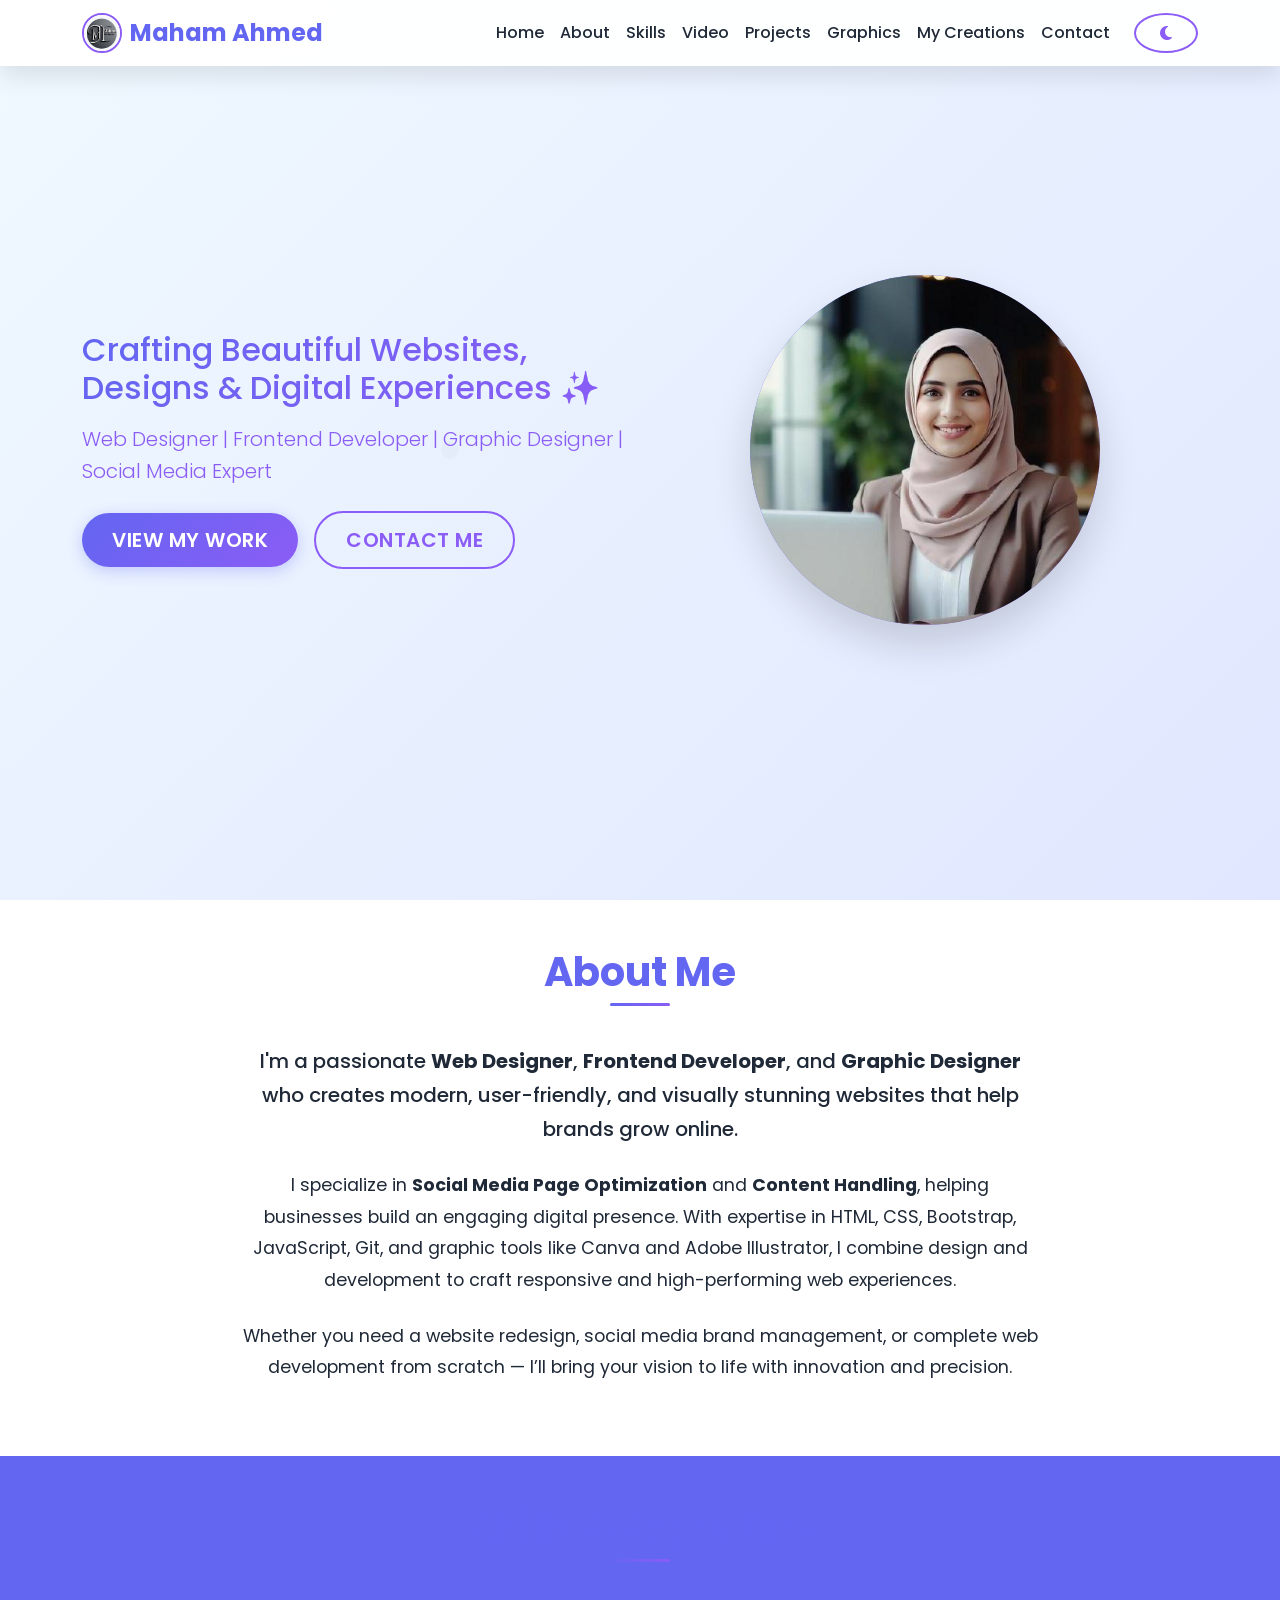
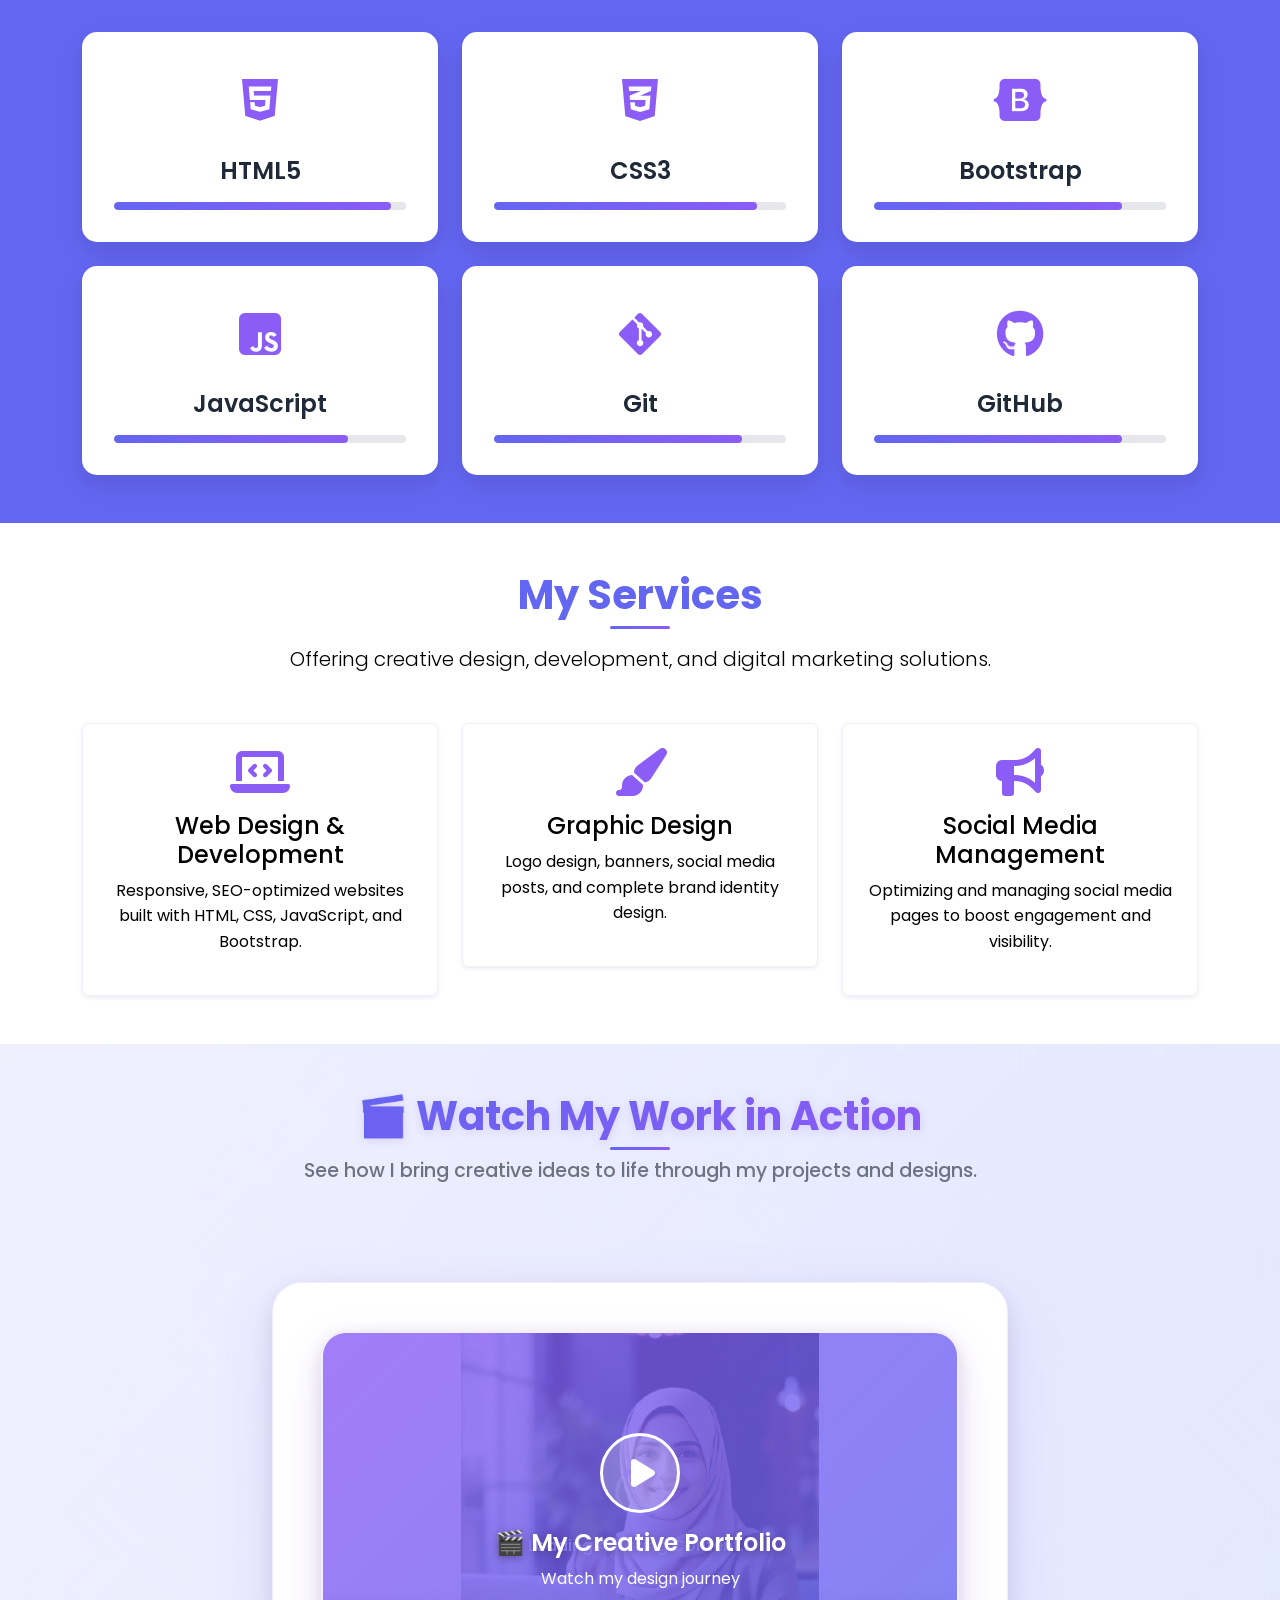
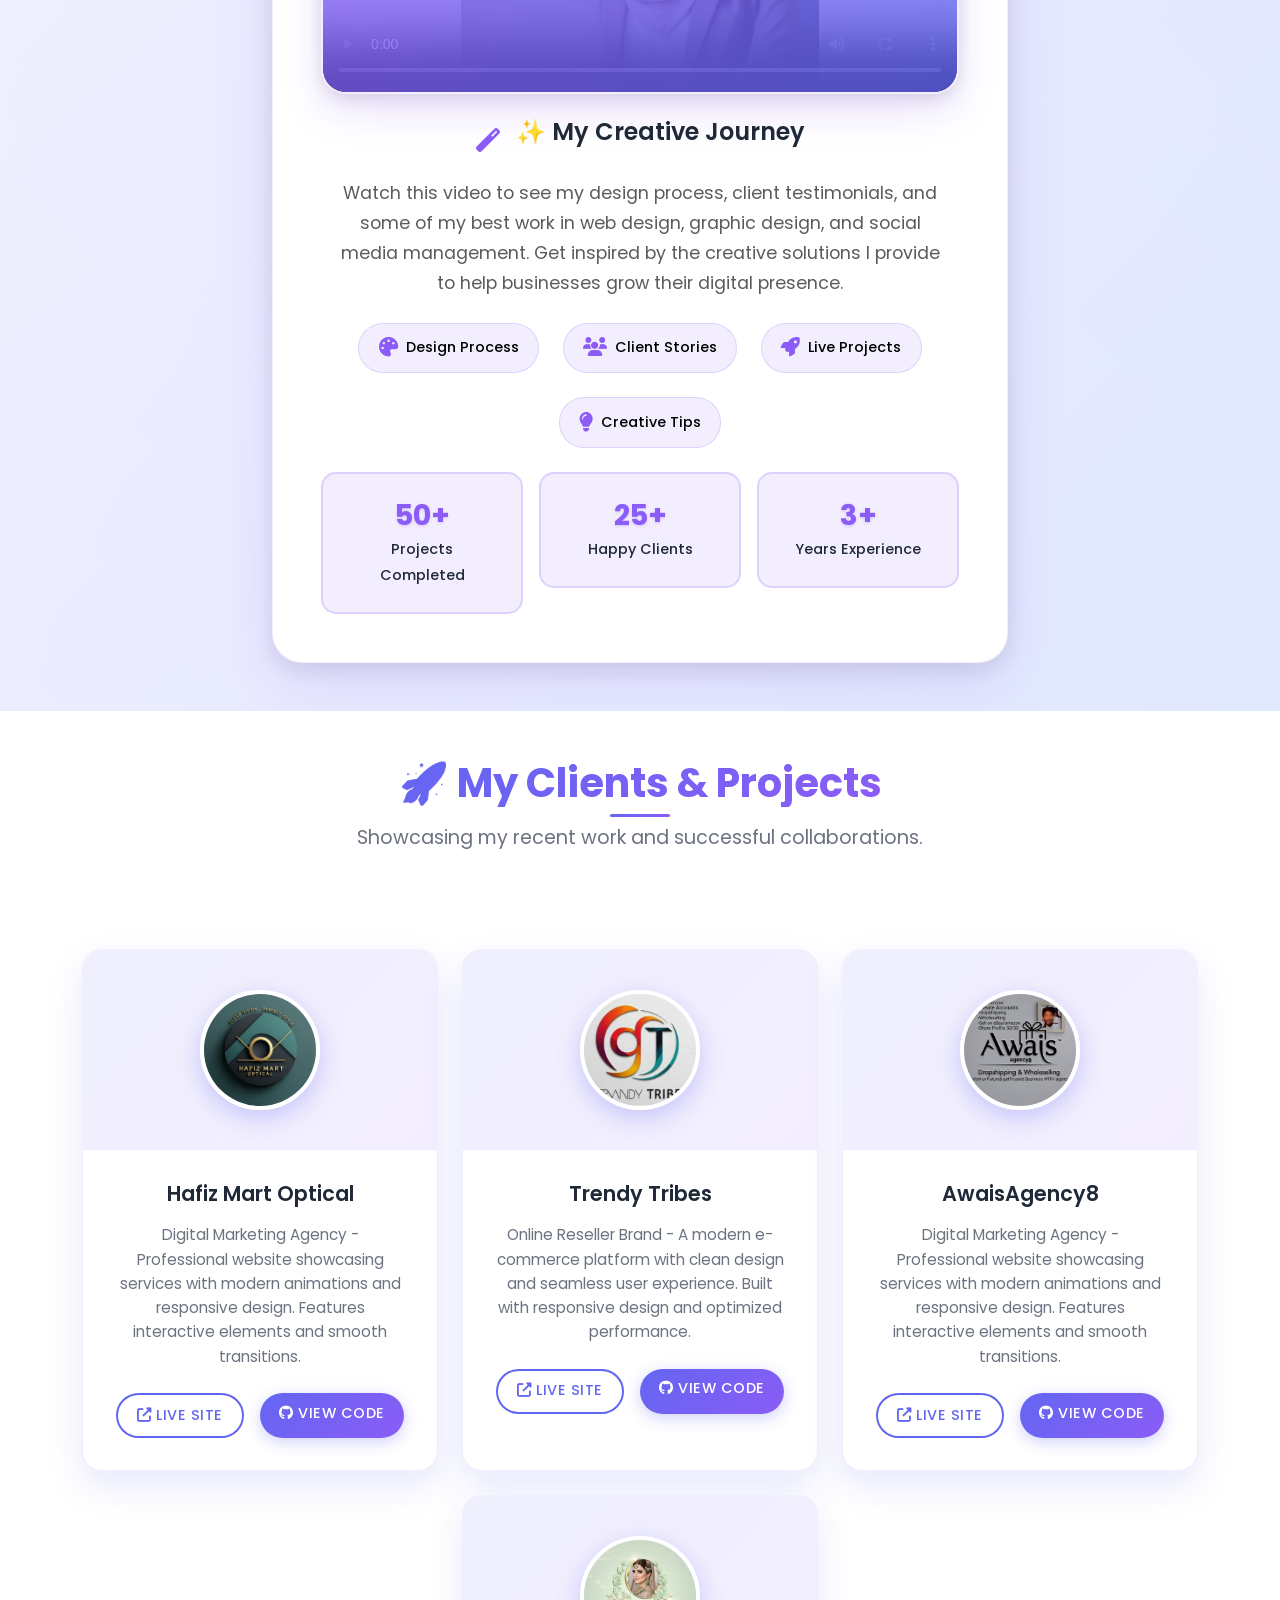
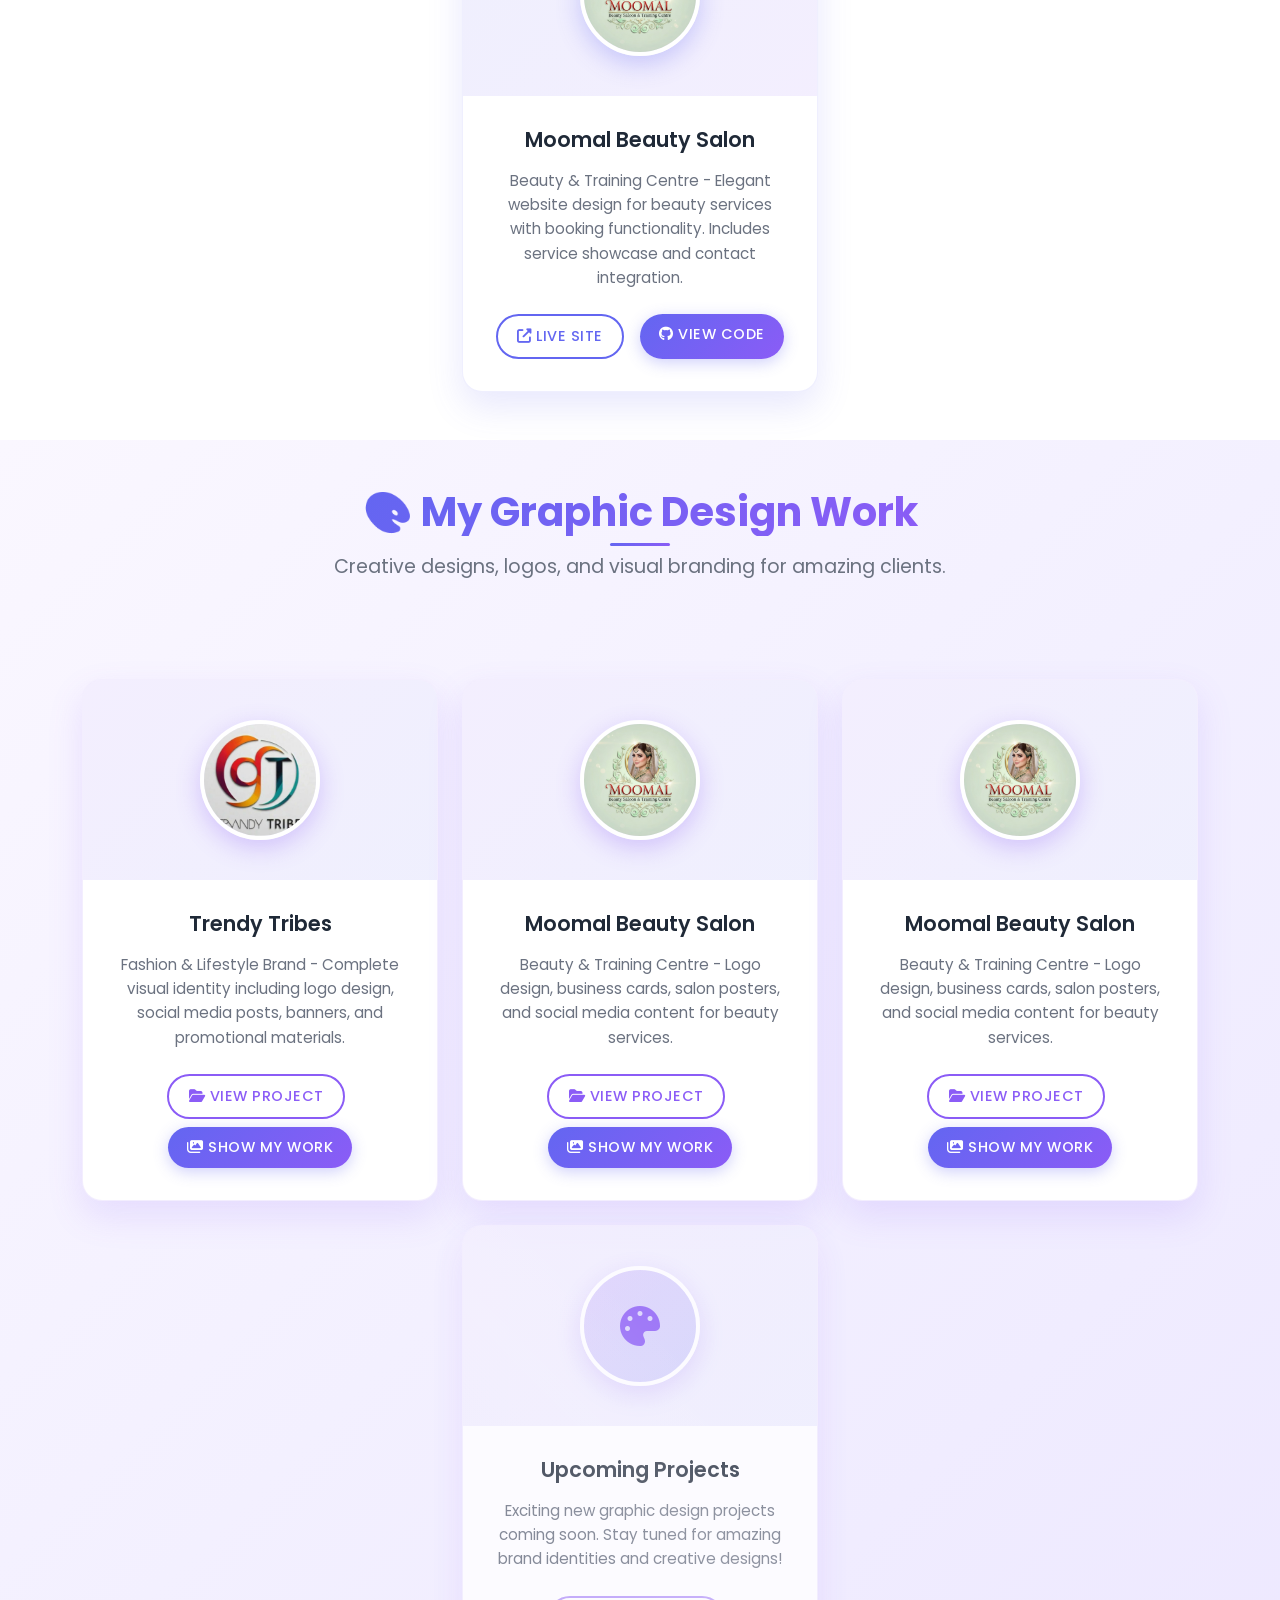
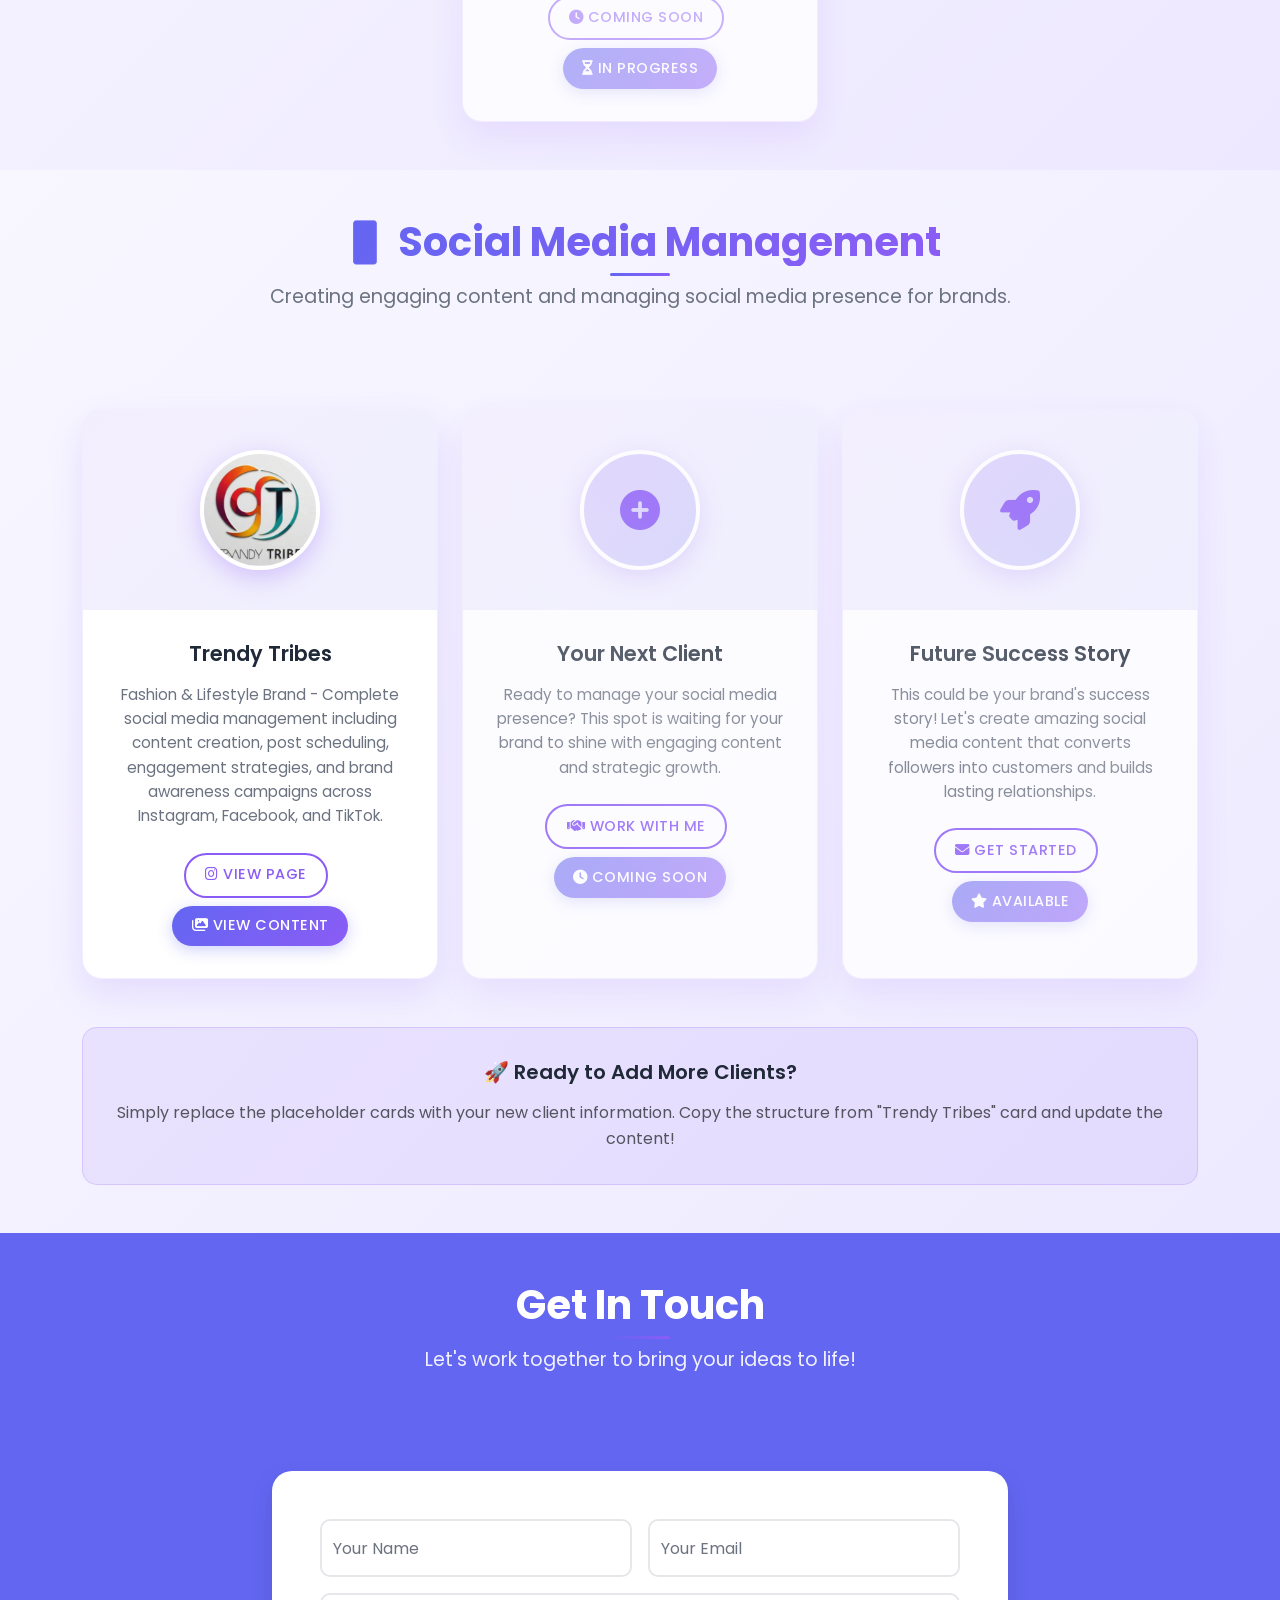
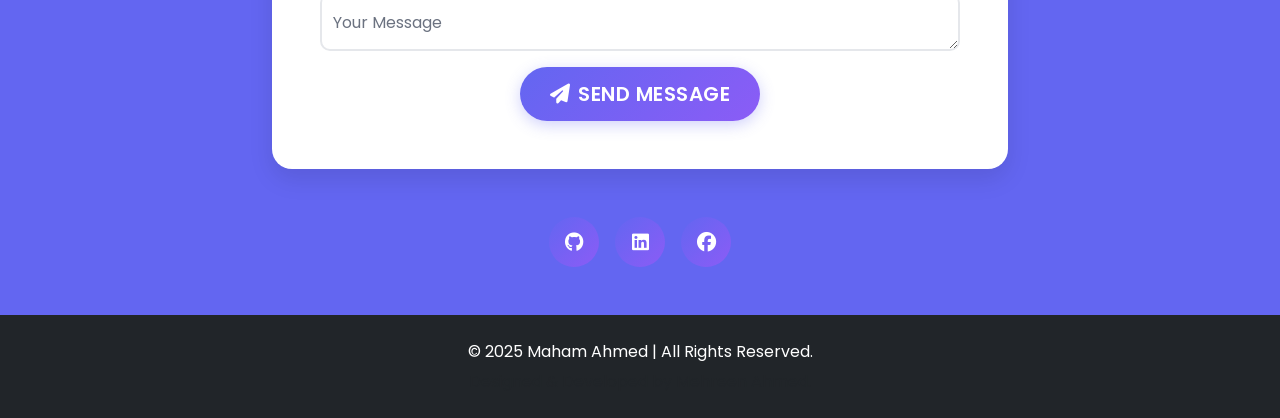
==== index.html @ e8805191 "Update index.html" ====
<!DOCTYPE html>
<html lang="en">

<head>
  <meta charset="UTF-8" />
  <meta name="google-site-verification" content="ukzsyCmfBGHxmmQSupwGiKuh9Fi7zxZMd0pf5n1HJVE" />
  <meta name="viewport" content="width=device-width, initial-scale=1.0" />

  <!-- SEO Optimized Title -->
  <title>Maham Ahmed | Freelance Web & Graphic Designer | Social Media Expert Pakistan</title>

  <!-- Ahrefs Analytics Script -->
  <script src="https://analytics.ahrefs.com/analytics.js" data-key="GAaawmvToj6cngm/aKbGeQ" async></script>

  <!-- SEO Meta Tags -->
  <meta name="description" content="Maham Ahmed is a Freelance Web & Graphic Designer and Social Media Expert based in Pakistan, specializing in responsive websites, brand design, and social media optimization to grow your business online." />
  <meta name="keywords" content="web designer, frontend developer, graphic designer, social media expert, website design, UI designer, responsive web design, brand identity, social media marketing, portfolio website, freelance web designer Pakistan, Maham Ahmed, website developer, graphic designer Pakistan, SEO optimized web design, digital branding" />
  <meta name="author" content="Maham Ahmed" />

  <!-- Open Graph / Social Media Meta Tags -->
  <meta property="og:title" content="Maham Ahmed | Freelance Web & Graphic Designer | Social Media Expert Pakistan" />
  <meta property="og:description" content="Maham Ahmed is a Freelance Web & Graphic Designer and Social Media Expert based in Pakistan, specializing in responsive websites, brand design, and social media optimization to grow your business online." />
  <meta property="og:image" content="mehreen.jfif" />
  <meta property="og:url" content="https://mahamahmed.netlify.app/" />
  <meta property="og:type" content="website" />

  <!-- Favicon -->
  <link rel="icon" type="image/png" href="mehreen.jfif" />

  <!-- Bootstrap CSS -->
  <link href="https://cdn.jsdelivr.net/npm/bootstrap@5.3.0/dist/css/bootstrap.min.css" rel="stylesheet" />
  <!-- Font Awesome -->
  <link rel="stylesheet" href="https://cdnjs.cloudflare.com/ajax/libs/font-awesome/6.4.0/css/all.min.css" />
  <!-- Google Fonts -->
  <link href="https://fonts.googleapis.com/css2?family=Poppins:wght@300;400;500;600;700&display=swap" rel="stylesheet" />
  <!-- Custom CSS -->
  <link rel="stylesheet" href="styles.css" />
</head>


<body>
    <!-- Navigation -->
    <nav class="navbar navbar-expand-lg navbar-light fixed-top">
        <div class="container">
             
            <a class="navbar-brand fw-bold d-flex align-items-center" href="#home">
                <img src="maham-logo.png" alt="Maham Ahmed Logo" class="navbar-logo me-2">
                <span>Maham Ahmed</span>
            </a>
            <button class="navbar-toggler" type="button" data-bs-toggle="collapse" data-bs-target="#navbarNav">
                <span class="navbar-toggler-icon"></span>
            </button>
            <div class="collapse navbar-collapse" id="navbarNav">
                <ul class="navbar-nav ms-auto">
                    <li class="nav-item"><a class="nav-link" href="index.html">Home</a></li>
                    <li class="nav-item"><a class="nav-link" href="#about">About</a></li>
                    <li class="nav-item"><a class="nav-link" href="#skills">Skills</a></li>
                    <li class="nav-item"><a class="nav-link" href="#video">Video</a></li>
                    <li class="nav-item"><a class="nav-link" href="#projects">Projects</a></li>
                    <li class="nav-item"><a class="nav-link" href="ghrapic.html">Graphics</a></li>
                    
                    <li class="nav-item"><a class="nav-link" href="my-creations.html">My Creations</a></li>
                    <!-- <li class="nav-item"><a class="nav-link" href="#portfolio">Portfolio</a></li> -->
                    <!-- <li class="nav-item"><a class="nav-link" href="#cv">CV</a></li> -->
                    <li class="nav-item"><a class="nav-link" href="#contact">Contact</a></li>
                </ul>
                <button class="btn btn-outline-primary ms-3" id="themeToggle">
                    <i class="fas fa-moon"></i>
                </button>
            </div>
        </div>
    </nav>



    <!-- Hero Section -->
  <section id="home" class="hero-section">
    <div class="container">
      <div class="row align-items-center min-vh-100">
        <div class="col-lg-6">
          <div class="hero-content">
            <!-- <h1 class="display-4 fw-bold mb-3">Maham Ahmed</h1> -->
             <h1 class="h2 text-primary mb-3">
  Crafting Beautiful Websites, Designs & Digital Experiences ✨
</h1>
<p class="lead mb-4" style="color:#8b5cf6; ;">
  Web Designer | Frontend Developer | Graphic Designer | Social Media Expert
</p>
            
            <div class="hero-btns d-flex flex-nowrap gap-3 align-items-center">
              <a href="#projects" class="btn btn-primary btn-lg">View My Work</a>
              <a href="#contact" class="btn btn-outline-primary btn-lg">Contact Me</a>
            </div>
          </div>
        </div>
        <div class="col-lg-6">
          <div class="hero-image">
            <div class="profile-image-container">
              <img src="mehreen.jfif" alt="Web Designer & Developer" class="profile-image" />
              <div class="profile-overlay">
                <div class="floating-icons">
                  <i class="fab fa-html5"></i>
                  <i class="fab fa-css3-alt"></i>
                  <i class="fab fa-js-square"></i>
                  <i class="fab fa-bootstrap"></i>
                </div>
              </div>
            </div>
          </div>
        </div>
      </div>
    </div>
  </section>

  <!-- About Section -->
  <section id="about" class="py-5">
    <div class="container">
      <div class="row justify-content-center">
        <div class="col-lg-10">
          <div class="about-content text-center">
            <h2 class="section-title mb-5">About Me</h2>
          <p class="lead mb-4">
            I'm a passionate <strong>Web Designer</strong>, <strong>Frontend Developer</strong>, and <strong>Graphic Designer</strong> who creates modern, user-friendly, and visually stunning websites that help brands grow online.
          </p>
          <p class="mb-4">
            I specialize in <strong>Social Media Page Optimization</strong> and <strong>Content Handling</strong>, helping businesses build an engaging digital presence. With expertise in HTML, CSS, Bootstrap, JavaScript, Git, and graphic tools like Canva and Adobe Illustrator, I combine design and development to craft responsive and high-performing web experiences.
          </p>
          <p>
            Whether you need a website redesign, social media brand management, or complete web development from scratch
            — I’ll bring your vision to life with innovation and precision.
          </p>
        
    </div>
  </section> 


    <!-- Skills Section -->
    <section id="skills" class="py-5 bg-light">
        <div class="container">
            <div class="row">
                <div class="col-12 text-center mb-5">
                    <h2 class="section-title">Skills & Expertise</h2>
                </div>
            </div>
            <div class="row g-4">
                <div class="col-md-6 col-lg-4">
                    <div class="skill-card">
                        <div class="skill-icon">
                            <i class="fab fa-html5"></i>
                        </div>
                        <h4>HTML5</h4>
                        <div class="progress">
                            <div class="progress-bar" style="width: 95%"></div>
                        </div>
                    </div>
                </div>
                <div class="col-md-6 col-lg-4">
                    <div class="skill-card">
                        <div class="skill-icon">
                            <i class="fab fa-css3-alt"></i>
                        </div>
                        <h4>CSS3</h4>
                        <div class="progress">
                            <div class="progress-bar" style="width: 90%"></div>
                        </div>
                    </div>
                </div>
                <div class="col-md-6 col-lg-4">
                    <div class="skill-card">
                        <div class="skill-icon">
                            <i class="fab fa-bootstrap"></i>
                        </div>
                        <h4>Bootstrap</h4>
                        <div class="progress">
                            <div class="progress-bar" style="width: 85%"></div>
                        </div>
                    </div>
                </div>
                <div class="col-md-6 col-lg-4">
                    <div class="skill-card">
                        <div class="skill-icon">
                            <i class="fab fa-js-square"></i>
                        </div>
                        <h4>JavaScript</h4>
                        <div class="progress">
                            <div class="progress-bar" style="width: 80%"></div>
                        </div>
                    </div>
                </div>
                <div class="col-md-6 col-lg-4">
                    <div class="skill-card">
                        <div class="skill-icon">
                            <i class="fab fa-git-alt"></i>
                        </div>
                        <h4>Git</h4>
                        <div class="progress">
                            <div class="progress-bar" style="width: 85%"></div>
                        </div>
                    </div>
                </div>
                <div class="col-md-6 col-lg-4">
                    <div class="skill-card">
                        <div class="skill-icon">
                            <i class="fab fa-github"></i>
                        </div>
                        <h4>GitHub</h4>
                        <div class="progress">
                            <div class="progress-bar" style="width: 85%"></div>
                        </div>
                    </div>
                </div>
            </div>
        </div>
    </section>



     <!-- Services Section -->
  <section id="services" class="py-5">
    <div class="container text-center">
      <h2 class="section-title mb-4">My Services</h2>
      <p class="lead mb-5">Offering creative design, development, and digital marketing solutions.</p>
      <div class="row g-4">
        <div class="col-md-4">
          <div class="service-card p-4 border rounded shadow-sm">
            <i class="fas fa-laptop-code fa-3x mb-3 text-primary"></i>
            <h4>Web Design & Development</h4>
            <p>Responsive, SEO-optimized websites built with HTML, CSS, JavaScript, and Bootstrap.</p>
          </div>
        </div>
        <div class="col-md-4">
          <div class="service-card p-4 border rounded shadow-sm">
            <i class="fas fa-paint-brush fa-3x mb-3 text-primary"></i>
            <h4>Graphic Design</h4>
            <p>Logo design, banners, social media posts, and complete brand identity design.</p>
          </div>
        </div>
        <div class="col-md-4">
          <div class="service-card p-4 border rounded shadow-sm">
            <i class="fas fa-bullhorn fa-3x mb-3 text-primary"></i>
            <h4>Social Media Management</h4>
            <p>Optimizing and managing social media pages to boost engagement and visibility.</p>
          </div>
        </div>
      </div>
    </div>
  </section>

    <!-- Video Section -->
    <section id="video" class="py-5 bg-light">
        <!-- Floating Particles -->
        <div class="floating-particles">
            <div class="particle"></div>
            <div class="particle"></div>
            <div class="particle"></div>
            <div class="particle"></div>
            <div class="particle"></div>
            <div class="particle"></div>
        </div>
        
        <div class="container">
            <div class="row">
                <div class="col-12 text-center mb-5">
                    <h2 class="section-title">🎬 Watch My Work in Action</h2>
                    <p class="lead">See how I bring creative ideas to life through my projects and designs.</p>
                </div>
            </div>
            <div class="row justify-content-center">
                <div class="col-lg-8">
                    <div class="video-container">
                        <div class="video-wrapper">
                            <!-- Loading Animation -->
                            <div class="video-loading">
                                <div class="loading-spinner"></div>
                                <p>Loading Amazing Content...</p>
                            </div>
                            
                            <!-- Play Button Overlay -->
                            <div class="video-play-overlay">
                                <div class="play-button">
                                    <i class="fas fa-play"></i>
                                </div>
                                <div class="video-title">
                                    <h5>🎬 My Creative Portfolio</h5>
                                    <p>Watch my design journey</p>
                                </div>
                            </div>
                            
                            <!-- 
                            📹 VIDEO SETUP INSTRUCTIONS:
                            
                            OPTION 1 - Local Video File:
                            1. Add your video file to the project folder (e.g., "my-portfolio-video.mp4")
                            2. Replace "your-advertisement-video.mp4" with your actual filename
                            3. Update the poster image if needed
                            
                            OPTION 2 - YouTube Video:
                            1. Comment out the <video> tag below
                            2. Uncomment the YouTube iframe section
                            3. Replace "YOUR_VIDEO_ID" with your YouTube video ID
                            
                            OPTION 3 - Vimeo Video:
                            Replace YouTube iframe src with: https://player.vimeo.com/video/YOUR_VIMEO_ID
                            -->
                            <video 
                                class="video-player" 
                                controls 
                                poster="mehreen.jfif"
                                preload="metadata">
                                <source src="your-advertisement-video.mp4" type="video/mp4">
                                <source src="your-advertisement-video.webm" type="video/webm">
                                Your browser does not support the video tag.
                            </video>
                            
                            <!-- Alternative: YouTube Embed (uncomment and replace VIDEO_ID) -->
                            <!--
                            <iframe 
                                class="youtube-video"
                                src="https://www.youtube.com/embed/YOUR_VIDEO_ID?rel=0&showinfo=0&modestbranding=1" 
                                title="Maham Ahmed - Portfolio Video"
                                frameborder="0" 
                                allow="accelerometer; autoplay; clipboard-write; encrypted-media; gyroscope; picture-in-picture" 
                                allowfullscreen>
                            </iframe>
                            -->
                        </div>
                        
                        <!-- Video Description -->
                        <div class="video-description mt-4 text-center">
                            <div class="description-header">
                                <i class="fas fa-magic description-icon"></i>
                                <h4 class="mb-3">✨ My Creative Journey</h4>
                            </div>
                            <p class="text-muted">
                                Watch this video to see my design process, client testimonials, and some of my best work in web design, 
                                graphic design, and social media management. Get inspired by the creative solutions I provide to help 
                                businesses grow their digital presence.
                            </p>
                            
                            <!-- Video Features -->
                            <div class="video-features mt-4">
                                <div class="feature-item">
                                    <i class="fas fa-palette"></i>
                                    <span>Design Process</span>
                                </div>
                                <div class="feature-item">
                                    <i class="fas fa-users"></i>
                                    <span>Client Stories</span>
                                </div>
                                <div class="feature-item">
                                    <i class="fas fa-rocket"></i>
                                    <span>Live Projects</span>
                                </div>
                                <div class="feature-item">
                                    <i class="fas fa-lightbulb"></i>
                                    <span>Creative Tips</span>
                                </div>
                            </div>
                            <div class="video-stats mt-4">
                                <div class="row g-3">
                                    <div class="col-4">
                                        <div class="stat-box">
                                            <h5 class="text-primary mb-1">50+</h5>
                                            <small class="text-muted">Projects Completed</small>
                                        </div>
                                    </div>
                                    <div class="col-4">
                                        <div class="stat-box">
                                            <h5 class="text-primary mb-1">25+</h5>
                                            <small class="text-muted">Happy Clients</small>
                                        </div>
                                    </div>
                                    <div class="col-4">
                                        <div class="stat-box">
                                            <h5 class="text-primary mb-1">3+</h5>
                                            <small class="text-muted">Years Experience</small>
                                        </div>
                                    </div>
                                </div>
                            </div>
                        </div>
                    </div>
                </div>
            </div>
        </div>
    </section>

        <!-- Projects Section -->
    <section id="projects" class="py-5">
        <div class="container">
            <div class="row">
                <div class="col-12 text-center mb-5">
                    <h2 class="section-title">🚀 My Clients & Projects</h2>
                    <p class="lead">Showcasing my recent work and successful collaborations.</p>
                </div>
            </div>
            <div class="row g-4 justify-content-center">
                <!-- Client 1: Hafiz MART optical  -->
                <div class="col-lg-4 col-md-6">
                    <div class="project-card">
                        <div class="project-logo">
                            <img src="Hafiz-Mart-Logo.png" alt="Hafiz Mart Optical, Optical " class="client-logo-project">
                        </div>
                        <div class="project-content text-center">
                            <h4>Hafiz Mart Optical</h4>
                            <p class="project-details">Digital Marketing Agency - Professional website showcasing services with modern animations and responsive design. Features interactive elements and smooth transitions.</p>
                            <div class="project-buttons">
                                <a href="https://hafizmartoptical.com" target="_blank" class="btn btn-outline-primary me-2">
                                    <i class="fas fa-external-link-alt"></i> Live Site
                                </a>
                                <a href="https://github.com/Mehreen3781/hafizmartoptical" target="_blank" class="btn btn-primary">
                                    <i class="fab fa-github"></i> View Code
                                </a>
                            </div>
                        </div>
                    </div>
                </div>

                    <!-- Client 1: Trendy Tribes -->
                <div class="col-lg-4 col-md-6">
                    <div class="project-card">
                        <div class="project-logo">
                            <img src="trendy-tribes-poster.jpg" alt="Trendy Tribes" class="client-logo-project">
                        </div>
                        <div class="project-content text-center">
                            <h4>Trendy Tribes</h4>
                            <p class="project-details">Online Reseller Brand - A modern e-commerce platform with clean design and seamless user experience. Built with responsive design and optimized performance.</p>
                            <div class="project-buttons">
                                <a href="https://trendytribes.netlify.app/" target="_blank" class="btn btn-outline-primary me-2">
                                    <i class="fas fa-external-link-alt"></i> Live Site
                                </a>
                                <a href="https://github.com/Mehreen3781/trendytribes" target="_blank" class="btn btn-primary">
                                    <i class="fab fa-github"></i> View Code
                                </a>
                            </div>
                        </div>
                    </div>
                </div>

                <!-- Client 2: AwaisAgency8 -->
                <div class="col-lg-4 col-md-6">
                    <div class="project-card">
                        <div class="project-logo">
                            <img src="awaisagency.jpg" alt="Hafiz Optical , Eyewere sunglasses , Optical " class="client-logo-project">
                        </div>
                        <div class="project-content text-center">
                            <h4>AwaisAgency8</h4>
                            <p class="project-details">Digital Marketing Agency - Professional website showcasing services with modern animations and responsive design. Features interactive elements and smooth transitions.</p>
                            <div class="project-buttons">
                                <a href="https://hafizmartoptical.com" target="_blank" class="btn btn-outline-primary me-2">
                                    <i class="fas fa-external-link-alt"></i> Live Site
                                </a>
                                <a href="https://github.com/Mehreen3781/awaisagancy8tm" target="_blank" class="btn btn-primary">
                                    <i class="fab fa-github"></i> View Code
                                </a>
                            </div>
                        </div>
                    </div>
                </div>

                


                

                <!-- Client 3: Moomal Beauty Salon -->
                <div class="col-lg-4 col-md-6">
                    <div class="project-card">
                        <div class="project-logo">
                            <img src="moomal-beauty-salon-logo.jpg.jpg" alt="Moomal Beauty" class="client-logo-project">
                        </div>
                        <div class="project-content text-center">
                            <h4>Moomal Beauty Salon</h4>
                            <p class="project-details">Beauty & Training Centre - Elegant website design for beauty services with booking functionality. Includes service showcase and contact integration.</p>
                            <div class="project-buttons">
                                <a href="https://moomalsalon.netlify.app/" target="_blank" class="btn btn-outline-primary me-2">
                                    <i class="fas fa-external-link-alt"></i> Live Site
                                </a>
                                <a href="https://github.com/Mehreen3781/moomalsalon" target="_blank" class="btn btn-primary">
                                    <i class="fab fa-github"></i> View Code
                                </a>
                            </div>
                        </div>
                    </div>
                </div>
            </div>
        </div>
    </section>
    <!-- Graphic Design Section -->
    <section id="graphic-design" class="py-5 bg-light">
        <div class="container">
            <div class="row">
                <div class="col-12 text-center mb-5">
                    <h2 class="section-title">🎨 My Graphic Design Work</h2>
                    <p class="lead">Creative designs, logos, and visual branding for amazing clients.</p>
                </div>
            </div>
            <div class="row g-4 justify-content-center">
                <!-- Client 1: Trendy Tribes -->
                <div class="col-lg-4 col-md-6">
                    <div class="graphic-card">
                        <div class="graphic-logo">
                            <img src="trendy-tribes-poster.jpg" alt="Trendy Tribes Design" class="client-logo-graphic">
                        </div>
                        <div class="graphic-content text-center">
                            <h4>Trendy Tribes</h4>
                            <p class="brand-details">Fashion & Lifestyle Brand - Complete visual identity including logo design, social media posts, banners, and promotional materials.</p>
                            <div class="graphic-buttons">
                                <a href="https://drive.google.com/drive/folders/1q0zr3J4cc_svN3JhoKPuwy2H8jfAu-AF" target="_blank" class="btn btn-outline-primary me-2">
                                    <i class="fas fa-folder-open"></i> View Project
                                </a>
                                <button class="btn btn-primary" data-bs-toggle="modal" data-bs-target="#trendyTribesModal">
                                    <i class="fas fa-images"></i> Show My Work
                                </button>
                            </div>
                        </div>
                    </div>
                </div>

                <!-- Client 2: Moomal Beauty -->
                <div class="col-lg-4 col-md-6">
                    <div class="graphic-card">
                        <div class="graphic-logo">
                            <img src="moomal-beauty-salon-logo.jpg.jpg" alt="Moomal Beauty Design" class="client-logo-graphic">
                        </div>
                        <div class="graphic-content text-center">
                            <h4>Moomal Beauty Salon</h4>
                            <p class="brand-details">Beauty & Training Centre - Logo design, business cards, salon posters, and social media content for beauty services.</p>
                            <div class="graphic-buttons">
                                <a href="https://drive.google.com/drive/folders/1CuHWxh0e0TZcjLFnoZrKyPuA7DzUuUfU" target="_blank" class="btn btn-outline-primary me-2">
                                    <i class="fas fa-folder-open"></i> View Project
                                </a>
                                <button class="btn btn-primary" data-bs-toggle="modal" data-bs-target="#moomalModal">
                                    <i class="fas fa-images"></i> Show My Work
                                </button>
                            </div>
                        </div>
                    </div>
                </div>





                  <!-- Client : Moomal Beauty -->
                <div class="col-lg-4 col-md-6">
                    <div class="graphic-card">
                        <div class="graphic-logo">
                            <img src="moomal-beauty-salon-logo.jpg.jpg" alt="Moomal Beauty Design" class="client-logo-graphic">
                        </div>
                        <div class="graphic-content text-center">
                            <h4>Moomal Beauty Salon</h4>
                            <p class="brand-details">Beauty & Training Centre - Logo design, business cards, salon posters, and social media content for beauty services.</p>
                            <div class="graphic-buttons">
                                <a href="https://drive.google.com/drive/folders/1CuHWxh0e0TZcjLFnoZrKyPuA7DzUuUfU" target="_blank" class="btn btn-outline-primary me-2">
                                    <i class="fas fa-folder-open"></i> View Project
                                </a>
                                <button class="btn btn-primary" data-bs-toggle="modal" data-bs-target="#moomalModal">
                                    <i class="fas fa-images"></i> Show My Work
                                </button>
                            </div>
                        </div>
                    </div>
                </div>


                <!-- Future Client Placeholder -->
                <div class="col-lg-4 col-md-6">
                    <div class="graphic-card coming-soon-card">
                        <div class="graphic-logo">
                            <div class="placeholder-logo">
                                <i class="fas fa-palette"></i>
                            </div>
                        </div>
                        <div class="graphic-content text-center">
                            <h4>Upcoming Projects</h4>
                            <p class="brand-details">Exciting new graphic design projects coming soon. Stay tuned for amazing brand identities and creative designs!</p>
                            <div class="graphic-buttons">
                                <button class="btn btn-outline-primary me-2" disabled>
                                    <i class="fas fa-clock"></i> Coming Soon
                                </button>
                                <button class="btn btn-primary" disabled>
                                    <i class="fas fa-hourglass-half"></i> In Progress
                                </button>
                            </div>
                        </div>
                    </div>
                </div>
            </div>
        </div>
    </section>

    <!-- Modals for Design Galleries -->
    <!-- Trendy Tribes Modal -->
    <div class="modal fade" id="trendyTribesModal" tabindex="-1" aria-labelledby="trendyTribesModalLabel" aria-hidden="true">
        <div class="modal-dialog modal-lg modal-dialog-centered">
            <div class="modal-content">
                <div class="modal-header">
                    <h5 class="modal-title" id="trendyTribesModalLabel">🎨 Trendy Tribes - Design Gallery</h5>
                    <button type="button" class="btn-close" data-bs-dismiss="modal" aria-label="Close"></button>
                </div>
                <div class="modal-body">
                    <div id="trendyTribesCarousel" class="carousel slide" data-bs-ride="carousel">
                        <div class="carousel-inner">
                            <div class="carousel-item active">
                                <img src="images-trendy/11single-girl.jpg" class="d-block w-100 modal-image" alt="Trendy Tribes Design 1">
                                <div class="carousel-caption">
                                    <h5>Fashion Post</h5>
                                </div>
                            </div>
                            <div class="carousel-item">
                                <img src="images-trendy/87e003a8-cde3-4f5c-a6e5-bc8a97688999.jpg" class="d-block w-100 modal-image" alt="Trendy Tribes Design 2">
                                <div class="carousel-caption">
                                    <h5>Style Collection</h5>
                                </div>
                            </div>
                            <div class="carousel-item">
                                <img src="images-trendy/orange-post-social-media.jpg" class="d-block w-100 modal-image" alt="Trendy Tribes Design 3">
                                <div class="carousel-caption">
                                    <h5>Orange Theme Post</h5>
                                </div>
                            </div>
                            <div class="carousel-item">
                                <img src="images-trendy/slidersize.png.png" class="d-block w-100 modal-image" alt="Trendy Tribes Design 4">
                                <div class="carousel-caption">
                                    <h5>Slider Design</h5>
                                </div>
                            </div>
                            <div class="carousel-item">
                                <img src="images-trendy/slidersize2.png" class="d-block w-100 modal-image" alt="Trendy Tribes Design 5">
                                <div class="carousel-caption">
                                    <h5>Banner Design</h5>
                                </div>
                            </div>
                            <div class="carousel-item">
                                <img src="images-trendy/trendy-look-post.jpg" class="d-block w-100 modal-image" alt="Trendy Tribes Design 6">
                                <div class="carousel-caption">
                                    <h5>Trendy Look</h5>
                                </div>
                            </div>
                            <div class="carousel-item">
                                <img src="images-trendy/trendy-pic-sea-green-.jpg" class="d-block w-100 modal-image" alt="Trendy Tribes Design 7">
                                <div class="carousel-caption">
                                    <h5>Sea Green Theme</h5>
                                </div>
                            </div>
                            <div class="carousel-item">
                                <img src="images-trendy/trendy-tribes-brown-post.png" class="d-block w-100 modal-image" alt="Trendy Tribes Design 8">
                                <div class="carousel-caption">
                                    <h5>Brown Theme Post</h5>
                                </div>
                            </div>
                            <div class="carousel-item">
                                <img src="images-trendy/trendy-tribes-light-brown.png" class="d-block w-100 modal-image" alt="Trendy Tribes Design 9">
                                <div class="carousel-caption">
                                    <h5>Light Brown Design</h5>
                                </div>
                            </div>
                            <!-- 11:11 Designs -->
                            <div class="carousel-item">
                                <img src="11.11design/11-11.jpg" class="d-block w-100 modal-image" alt="Trendy Tribes 11:11 Design 1">
                                <div class="carousel-caption">
                                    <h5>11:11 Wishes</h5>
                                </div>
                            </div>
                            <div class="carousel-item">
                                <img src="11.11design/11-11-trendy-post.jpg" class="d-block w-100 modal-image" alt="Trendy Tribes 11:11 Design 2">
                                <div class="carousel-caption">
                                    <h5>11:11 Trendy Post</h5>
                                </div>
                            </div>
                            <div class="carousel-item">
                                <img src="11.11design/11-11-u=slider-post.jpg" class="d-block w-100 modal-image" alt="Trendy Tribes 11:11 Design 3">
                                <div class="carousel-caption">
                                    <h5>11:11 Slider Design</h5>
                                </div>
                            </div>
                            <div class="carousel-item">
                                <img src="11.11design/11=11-logo.jpg" class="d-block w-100 modal-image" alt="Trendy Tribes 11:11 Design 4">
                                <div class="carousel-caption">
                                    <h5>11:11 Logo</h5>
                                </div>
                            </div>
                        </div>
                        <button class="carousel-control-prev" type="button" data-bs-target="#trendyTribesCarousel" data-bs-slide="prev">
                            <span class="carousel-control-prev-icon" aria-hidden="true"></span>
                        </button>
                        <button class="carousel-control-next" type="button" data-bs-target="#trendyTribesCarousel" data-bs-slide="next">
                            <span class="carousel-control-next-icon" aria-hidden="true"></span>
                        </button>
                    </div>
                </div>
            </div>
        </div>
    </div>

    <!-- Moomal Beauty Modal -->
    <div class="modal fade" id="moomalModal" tabindex="-1" aria-labelledby="moomalModalLabel" aria-hidden="true">
        <div class="modal-dialog modal-lg modal-dialog-centered">
            <div class="modal-content">
                <div class="modal-header">
                    <h5 class="modal-title" id="moomalModalLabel">💄 Moomal Beauty - Design Gallery</h5>
                    <button type="button" class="btn-close" data-bs-dismiss="modal" aria-label="Close"></button>
                </div>
                <div class="modal-body">
                    <div id="moomalCarousel" class="carousel slide" data-bs-ride="carousel">
                        <div class="carousel-inner">
                            <!-- Image 1 - Logo -->
                            <div class="carousel-item active">
                                <img src="moomal-beauty-salon-logo.jpg.jpg" class="d-block w-100 modal-image" alt="Moomal Beauty Design 1">
                                <div class="carousel-caption">
                                    <h5>Salon Logo Design</h5>
                                </div>
                            </div>
                            
                            <!-- Image 2 -->
                            <div class="carousel-item">
                                <img src="moomal/e139d587-88dc-4cc5-aced-a526bfadebd6.jpg" class="d-block w-100 modal-image" alt="Moomal Beauty Design 2">
                                <div class="carousel-caption">
                                    <h5>Design 2</h5>
                                </div>
                            </div>
                            
                            <!-- Image 3 -->
                            <div class="carousel-item">
                                <img src="moomal/moomal.png" class="d-block w-100 modal-image" alt="Moomal Beauty Design 3">
                                <div class="carousel-caption">
                                    <h5>Design 3</h5>
                                </div>
                            </div>
                            
                            <!-- Image 4 -->
                            <div class="carousel-item">
                                <img src="moomal/post.png" class="d-block w-100 modal-image" alt="Moomal Beauty Design 4">
                                <div class="carousel-caption">
                                    <h5>Social Media Post</h5>
                                </div>
                            </div>
                        </div>
                        <button class="carousel-control-prev" type="button" data-bs-target="#moomalCarousel" data-bs-slide="prev">
                            <span class="carousel-control-prev-icon" aria-hidden="true"></span>
                        </button>
                        <button class="carousel-control-next" type="button" data-bs-target="#moomalCarousel" data-bs-slide="next">
                            <span class="carousel-control-next-icon" aria-hidden="true"></span>
                        </button>
                    </div>
                </div>
            </div>
        </div>
    </div>

    <!-- Awais Agency Modal - Hidden (Project Incomplete) -->
    <!-- 
    <div class="modal fade" id="awaisModal" tabindex="-1" aria-labelledby="awaisModalLabel" aria-hidden="true">
        <div class="modal-dialog modal-lg modal-dialog-centered">
            <div class="modal-content">
                <div class="modal-header">
                    <h5 class="modal-title" id="awaisModalLabel">🚀 AwaisAgency8 - Design Gallery</h5>
                    <button type="button" class="btn-close" data-bs-dismiss="modal" aria-label="Close"></button>
                </div>
                <div class="modal-body">
                    <div id="awaisCarousel" class="carousel slide" data-bs-ride="carousel">
                        <div class="carousel-inner">
                            <div class="carousel-item active">
                                <img src="awaisagency.jpg" class="d-block w-100 modal-image" alt="Awais Agency Design 1">
                                <div class="carousel-caption">
                                    <h5>Agency Branding</h5>
                                </div>
                            </div>
                        </div>
                        <button class="carousel-control-prev" type="button" data-bs-target="#awaisCarousel" data-bs-slide="prev">
                            <span class="carousel-control-prev-icon" aria-hidden="true"></span>
                        </button>
                        <button class="carousel-control-next" type="button" data-bs-target="#awaisCarousel" data-bs-slide="next">
                            <span class="carousel-control-next-icon" aria-hidden="true"></span>
                        </button>
                    </div>
                </div>
            </div>
        </div>
    </div>
    -->





    <!-- Social Media Management Section -->
    <section id="social-media" class="py-5">
        <div class="container">
            <div class="row">
                <div class="col-12 text-center mb-5">
                    <h2 class="section-title">📱 Social Media Management</h2>
                    <p class="lead">Creating engaging content and managing social media presence for brands.</p>
                </div>
            </div>
            <div class="row g-4 justify-content-center">
                <!-- Current Client: Trendy Tribes -->
                <div class="col-lg-4 col-md-6">
                    <div class="social-card">
                        <div class="social-logo">
                            <img src="trendy-tribes-poster.jpg" alt="Trendy Tribes Social Media" class="client-logo-social">
                        </div>
                        <div class="social-content text-center">
                            <h4>Trendy Tribes</h4>
                            <p class="social-details">Fashion & Lifestyle Brand - Complete social media management including content creation, post scheduling, engagement strategies, and brand awareness campaigns across Instagram, Facebook, and TikTok.</p>
                            <div class="social-buttons">
                                <a href="https://www.instagram.com/trendy-tribes" target="_blank" class="btn btn-outline-primary me-2">
                                    <i class="fab fa-instagram"></i> View Page
                                </a>
                                <button class="btn btn-primary" data-bs-toggle="modal" data-bs-target="#socialTrendyModal">
                                    <i class="fas fa-images"></i> View Content
                                </button>
                            </div>
                        </div>
                    </div>
                </div>

                <!-- Future Client Placeholder 1 -->
                <div class="col-lg-4 col-md-6">
                    <div class="social-card coming-soon-card">
                        <div class="social-logo">
                            <div class="placeholder-logo">
                                <i class="fas fa-plus-circle"></i>
                            </div>
                        </div>
                        <div class="social-content text-center">
                            <h4>Your Next Client</h4>
                            <p class="social-details">Ready to manage your social media presence? This spot is waiting for your brand to shine with engaging content and strategic growth.</p>
                            <div class="social-buttons">
                                <a href="#contact" class="btn btn-outline-primary me-2">
                                    <i class="fas fa-handshake"></i> Work With Me
                                </a>
                                <button class="btn btn-primary" disabled>
                                    <i class="fas fa-clock"></i> Coming Soon
                                </button>
                            </div>
                        </div>
                    </div>
                </div>

                <!-- Future Client Placeholder 2 -->
                <div class="col-lg-4 col-md-6">
                    <div class="social-card coming-soon-card">
                        <div class="social-logo">
                            <div class="placeholder-logo">
                                <i class="fas fa-rocket"></i>
                            </div>
                        </div>
                        <div class="social-content text-center">
                            <h4>Future Success Story</h4>
                            <p class="social-details">This could be your brand's success story! Let's create amazing social media content that converts followers into customers and builds lasting relationships.</p>
                            <div class="social-buttons">
                                <a href="#contact" class="btn btn-outline-primary me-2">
                                    <i class="fas fa-envelope"></i> Get Started
                                </a>
                                <button class="btn btn-primary" disabled>
                                    <i class="fas fa-star"></i> Available
                                </button>
                            </div>
                        </div>
                    </div>
                </div>
            </div>
            
            <!-- Instructions for Future Updates -->
            <div class="row mt-5">
                <div class="col-12 text-center">
                    <div class="future-clients-info">
                        <h5>🚀 Ready to Add More Clients?</h5>
                        <p class="text-muted">Simply replace the placeholder cards with your new client information. Copy the structure from "Trendy Tribes" card and update the content!</p>
                        
                        <!-- 
                        📋 TEMPLATE FOR NEW CLIENT:
                        
                        <div class="col-lg-4 col-md-6">
                            <div class="social-card">
                                <div class="social-logo">
                                    <img src="your-client-logo.jpg" alt="Client Name" class="client-logo-social">
                                </div>
                                <div class="social-content text-center">
                                    <h4>Your Client Name</h4>
                                    <p class="social-details">Client description and social media services provided...</p>
                                    <div class="social-buttons">
                                        <a href="https://www.instagram.com/client-handle" target="_blank" class="btn btn-outline-primary me-2">
                                            <i class="fab fa-instagram"></i> View Page
                                        </a>
                                        <button class="btn btn-primary" data-bs-toggle="modal" data-bs-target="#clientModal">
                                            <i class="fas fa-images"></i> View Content
                                        </button>
                                    </div>
                                </div>
                            </div>
                        </div>
                        -->
                    </div>
                </div>
            </div>
        </div>
    </section>

    <!-- Social Media Content Modal -->
    <div class="modal fade" id="socialTrendyModal" tabindex="-1" aria-labelledby="socialTrendyModalLabel" aria-hidden="true">
        <div class="modal-dialog modal-lg modal-dialog-centered">
            <div class="modal-content">
                <div class="modal-header">
                    <h5 class="modal-title" id="socialTrendyModalLabel">📱 Trendy Tribes - Social Media Content</h5>
                    <button type="button" class="btn-close" data-bs-dismiss="modal" aria-label="Close"></button>
                </div>
                <div class="modal-body">
                    <div id="socialTrendyCarousel" class="carousel slide" data-bs-ride="carousel">
                        <div class="carousel-inner">
                            <div class="carousel-item active">
                                <img src="images-trendy/11single-girl.jpg" class="d-block w-100 modal-image" alt="Social Media Post 1">
                                <div class="carousel-caption">
                                    <h5>Fashion Post</h5>
                                </div>
                            </div>
                            <div class="carousel-item">
                                <img src="images-trendy/orange-post-social-media.jpg" class="d-block w-100 modal-image" alt="Social Media Post 2">
                                <div class="carousel-caption">
                                    <h5>Orange Theme Post</h5>
                                </div>
                            </div>
                            <div class="carousel-item">
                                <img src="images-trendy/trendy-look-post.jpg" class="d-block w-100 modal-image" alt="Social Media Post 3">
                                <div class="carousel-caption">
                                    <h5>Trendy Look</h5>
                                </div>
                            </div>
                            <div class="carousel-item">
                                <img src="images-trendy/trendy-pic-sea-green-.jpg" class="d-block w-100 modal-image" alt="Social Media Post 4">
                                <div class="carousel-caption">
                                    <h5>Sea Green Theme</h5>
                                </div>
                            </div>
                            <div class="carousel-item">
                                <img src="images-trendy/trendy-tribes-brown-post.png" class="d-block w-100 modal-image" alt="Social Media Post 5">
                                <div class="carousel-caption">
                                    <h5>Brown Theme Post</h5>
                                </div>
                            </div>
                        </div>
                        <button class="carousel-control-prev" type="button" data-bs-target="#socialTrendyCarousel" data-bs-slide="prev">
                            <span class="carousel-control-prev-icon" aria-hidden="true"></span>
                        </button>
                        <button class="carousel-control-next" type="button" data-bs-target="#socialTrendyCarousel" data-bs-slide="next">
                            <span class="carousel-control-next-icon" aria-hidden="true"></span>
                        </button>
                    </div>
                </div>
            </div>
        </div>
    </div>

<!-- CV Section -->
    <!-- <section id="cv" class="py-5">
        <div class="container">
            <div class="row">
                <div class="col-lg-8 mx-auto text-center">
                    <h2 class="section-title mb-4">My CV / Resume</h2>
                    <p class="lead mb-5">
                        Here's a quick look at my CV. You can preview it below or download the full version
                        to learn more about my education, skills, and work experience.
                    </p>
                    <div class="cv-preview">
                        <img src="Resume.png" alt="Mehreen Ahmed CV Preview"
                            class="img-fluid cv-image">
                        <div class="cv-overlay">
                            <a href="https://drive.google.com/file/d/1Gg71-zbzGcakm9ZtJyfIeBePqI88Gj2g/view?usp=sharing" target="_blank"
                                class="btn btn-primary btn-lg">
                                <i class="fas fa-download me-2"></i>Download CV
                            </a>
                        </div>
                    </div>
                </div>
            </div>
        </div>
    </section>  -->

    <!-- Contact Section -->
    <section id="contact" class="py-5 bg-light">
        <div class="container">
            <div class="row">
                <div class="col-12 text-center mb-5">
                    <h2 class="section-title">Get In Touch</h2>
                    <p class="lead">Let's work together to bring your ideas to life!</p>
                </div>
            </div>
            <div class="row">
                <div class="col-lg-8 mx-auto">
                    
<form class="contact-form" action="https://formsubmit.co/your-codewebdesign456@gmail.com" method="POST">
    <input type="hidden" name="_subject" value="New Portfolio Message">
    <input type="hidden" name="_template" value="table">
    
    <div class="row g-3">
        <div class="col-md-6">
            <div class="form-floating">
                <input type="text" class="form-control" id="name" name="name" placeholder="Your Name" required>
                <label for="name">Your Name</label>
            </div>
        </div>
        <div class="col-md-6">
            <div class="form-floating">
                <input type="email" class="form-control" id="email" name="email" placeholder="Your Email" required>
                <label for="email">Your Email</label>
            </div>
        </div>
        <div class="col-12">
            <div class="form-floating">
                <textarea class="form-control" id="message" name="message" placeholder="Your Message" required></textarea>
                <label for="message">Your Message</label>
            </div>
        </div>
        <div class="col-12 text-center">
            <button type="submit" class="btn btn-primary btn-lg">
                <i class="fas fa-paper-plane me-2"></i>Send Message
            </button>
        </div>
    </div>
</form>

                </div>
            </div>
            <div class="row mt-5">
                <div class="col-12 text-center">
                    <div class="social-links">
                        <a href="https://github.com/Mehreen3781" class="social-link">
                            <i class="fab fa-github"></i>
                        </a>
                        <a href="#" class="social-link">
                            <i class="fab fa-linkedin"></i>
                        </a>
                        <a href="https://www.facebook.com/Maham.Offical?mibextid=ZbWKwL" class="social-link">
                            <i class="fab fa-facebook"></i>
                        </a>
                    </div>
                </div>
            </div>
        </div>
    </section>

    <!-- Footer -->
    <footer class="py-4 bg-dark text-white">
        <div class="container">
            <div class="row">
                <div class="col-12 text-center">
                    <p class="mb-1">&copy; 2025 Maham Ahmed | All Rights Reserved.</p>
                    <p class="mb-0 text-muted">Designed & Developed by Mehreen Ahmed.</p>
                </div>
            </div>
        </div>
    </footer>

    <!-- Bootstrap JS -->
    <script src="https://cdn.jsdelivr.net/npm/bootstrap@5.3.0/dist/js/bootstrap.bundle.min.js"></script>
    <!-- Custom JS -->
    <script src="script.js"></script>
</body>

</html>
---- styles.css ----
/* Root Variables */
:root {
    --primary-color: #6366f1;
    --secondary-color: #8b5cf6;
    --accent-color: #06b6d4;
    --text-dark: #1f2937;
    --text-light: #6b7280;
    --bg-light: #f8fafc;
    --white: #ffffff;
    --shadow: 0 10px 25px rgba(0, 0, 0, 0.1);
    --shadow-hover: 0 20px 40px rgba(0, 0, 0, 0.15);
    --gradient: linear-gradient(135deg, var(--primary-color), var(--secondary-color));
    --gradient-light: linear-gradient(135deg, #f0f9ff, #e0e7ff);
}

/* Dark Theme Variables */
[data-theme="dark"] {
    --text-dark: #f9fafb;
    --text-light: #d1d5db;
    --bg-light: #1f2937;
    --white: #111827;
    --shadow: 0 10px 25px rgba(0, 0, 0, 0.3);
    --shadow-hover: 0 20px 40px rgba(0, 0, 0, 0.4);
    --gradient-light: linear-gradient(135deg, #1f2937, #374151);
}

/* Base Styles */
* {
    margin: 0;
    padding: 0;
    box-sizing: border-box;
}

body {
    font-family: 'Poppins', sans-serif;
    line-height: 1.6;
    color: var(--text-dark);
    background-color: var(--white);
    transition: all 0.3s ease;
}

html {
    scroll-behavior: smooth;
}

/* Typography */
.section-title {
    font-weight: 700;
    color: var(--text-dark);
    position: relative;
    display: inline-block;
}

.section-title::after {
    content: '';
    position: absolute;
    bottom: -10px;
    left: 50%;
    transform: translateX(-50%);
    width: 60px;
    height: 3px;
    background: var(--gradient);
    border-radius: 2px;
}



/* About Section */
.about-content {
    font-family: 'Poppins', sans-serif;
}

.about-content p {
    font-size: 1.1rem;
    line-height: 1.8;
    color: var(--text-dark);
    margin-bottom: 1.5rem;
    font-weight: 400;
    text-align: center;
    max-width: 800px;
    margin-left: auto;
    margin-right: auto;
}

.about-content .lead {
    font-size: 1.25rem;
    font-weight: 500;
    color: var(--text-dark);
    line-height: 1.7;
}

.about-stats {
    margin-top: 3rem;
}

.about-stats .stat-item {
    padding: 1.5rem;
    background: var(--white);
    border-radius: 15px;
    box-shadow: var(--shadow);
    transition: transform 0.3s ease;
    border: 1px solid rgba(139, 92, 246, 0.1);
}

.about-stats .stat-item:hover {
    transform: translateY(-5px);
    box-shadow: 0 10px 25px rgba(139, 92, 246, 0.15);
    border-color: var(--secondary-color);
}

.about-stats h4 {
    font-weight: 700;
    font-size: 1.8rem;
    font-family: 'Poppins', sans-serif;
}

.about-stats p {
    font-size: 0.9rem;
    font-weight: 500;
    color: var(--text-light);
    font-family: 'Poppins', sans-serif;
}

@media (max-width: 768px) {
    .about-content p {
        font-size: 1rem;
    }
    
    .about-content .lead {
        font-size: 1.15rem;
    }
    
    .about-stats {
        margin-top: 2rem;
    }
    
    .about-stats h4 {
        font-size: 1.5rem;
    }
}

/* Navigation */
.navbar {
    background: rgba(255, 255, 255, 0.95);
    backdrop-filter: blur(10px);
    box-shadow: var(--shadow);
    transition: all 0.3s ease;
}

[data-theme="dark"] .navbar {
    background: rgba(17, 24, 39, 0.95);
}

.navbar-brand {
    font-size: 1.5rem;
    color: var(--primary-color) !important;
}

.navbar-logo {
    width: 40px;
    height: 40px;
    border-radius: 50%;
    object-fit: cover;
    border: 2px solid var(--secondary-color);
    transition: all 0.3s ease;
}

.navbar-logo:hover {
    border-color: var(--primary-color);
    transform: scale(1.1);
}

.nav-link {
    font-weight: 500;
    color: var(--text-dark) !important;
    transition: color 0.3s ease;
}

.nav-link:hover {
    color: var(--secondary-color) !important;
}
/* Hero Section */
.hero-section {
    background: var(--gradient-light);
    min-height: 100vh;
    display: flex;
    align-items: center;
    position: relative;
    overflow: hidden;
}

.hero-section::before {
    content: '';
    position: absolute;
    top: 0;
    left: 0;
    right: 0;
    bottom: 0;
    background: url('data:image/svg+xml,<svg xmlns="http://www.w3.org/2000/svg" viewBox="0 0 100 100"><defs><pattern id="grain" width="100" height="100" patternUnits="userSpaceOnUse"><circle cx="50" cy="50" r="1" fill="%23000" opacity="0.02"/></pattern></defs><rect width="100" height="100" fill="url(%23grain)"/></svg>');
    pointer-events: none;
}

.hero-content {
    z-index: 2;
    position: relative;
}

.hero-content h1 {
    background: var(--gradient);
    -webkit-background-clip: text;
    -webkit-text-fill-color: transparent;
    background-clip: text;
    animation: fadeInUp 1s ease;
}

.hero-content h2 {
    animation: fadeInUp 1s ease 0.2s both;
}

.hero-content p {
    animation: fadeInUp 1s ease 0.4s both;
}

.hero-buttons {
    animation: fadeInUp 1s ease 0.6s both;
}

.hero-image {
    position: relative;
    height: 500px;
    display: flex;
    align-items: center;
    justify-content: center;
}

.profile-image-container {
    position: relative;
    width: 350px;
    height: 350px;
    border-radius: 50%;
    overflow: hidden;
    box-shadow: var(--shadow-hover);
    animation: float 3s ease-in-out infinite;
}

.profile-image {
    width: 100%;
    height: 100%;
    object-fit: cover;
    transition: transform 0.3s ease;
}

.profile-overlay {
    position: absolute;
    top: 0;
    left: 0;
    right: 0;
    bottom: 0;
    background: rgba(99, 102, 241, 0.1);
    display: flex;
    align-items: center;
    justify-content: center;
    opacity: 0;
    transition: opacity 0.3s ease;
}

.profile-image-container:hover .profile-overlay {
    opacity: 1;
}

.profile-image-container:hover .profile-image {
    transform: scale(1.1);
}

.floating-icons {
    display: flex;
    gap: 1rem;
    flex-wrap: wrap;
    justify-content: center;
}

.floating-icons i {
    font-size: 2rem;
    color: white;
    background: var(--gradient);
    padding: 0.8rem;
    border-radius: 50%;
    animation: bounce 2s infinite;
}

.floating-icons i:nth-child(2) {
    animation-delay: 0.2s;
}

.floating-icons i:nth-child(3) {
    animation-delay: 0.4s;
}

.floating-icons i:nth-child(4) {
    animation-delay: 0.6s;
}

/* Button Styles */
.btn {
    border-radius: 50px;
    padding: 12px 30px;
    font-weight: 600;
    text-transform: uppercase;
    letter-spacing: 0.5px;
    transition: all 0.3s ease;
    border: none;
}

.btn-primary {
    background: var(--gradient);
    color: white;
    box-shadow: 0 4px 15px rgba(99, 102, 241, 0.3);
     /* Yeh line add karo */
    
}

.btn-primary:hover {
    transform: translateY(-2px);
    box-shadow: 0 8px 25px rgba(139, 92, 246, 0.4);
    background: var(--gradient);
    color: white;
}

.btn-outline-primary {
    border: 2px solid var(--secondary-color);
    color: var(--secondary-color);
    background: transparent;
}

.btn-outline-primary:hover {
    background: var(--secondary-color);
    color: white;
    transform: translateY(-2px);
    box-shadow: 0 8px 25px rgba(139, 92, 246, 0.4);
}

/* Skills Section */
.skill-card {
    background: var(--white);
    padding: 2rem;
    border-radius: 15px;
    text-align: center;
    box-shadow: var(--shadow);
    transition: all 0.3s ease;
    height: 100%;
}

.skill-card:hover {
    transform: translateY(-10px);
    box-shadow: var(--shadow-hover);
}

.skill-icon {
    font-size: 3rem;
    color: var(--secondary-color);
    margin-bottom: 1rem;
    transition: all 0.3s ease;
}

.skill-card:hover .skill-icon {
    color: var(--primary-color);
    transform: scale(1.1);
}

.skill-card h4 {
    color: var(--text-dark);
    margin-bottom: 1rem;
    font-weight: 600;
}

.progress {
    height: 8px;
    border-radius: 10px;
    background-color: #e5e7eb;
    overflow: hidden;
}

.progress-bar {
    background: var(--gradient);
    border-radius: 10px;
    transition: width 2s ease-in-out;
}
.section-title {
    text-align: center;
    font-size: 2.5rem;
    font-weight: 700;
    margin-bottom: 2rem;
    color: var(--primary-color);
    font-family: 'Poppins', sans-serif;
}

/* Services Section */
#services .text-primary {
    color: var(--secondary-color) !important;
}

#services .service-card {
    transition: all 0.3s ease;
    border: 1px solid rgba(139, 92, 246, 0.1) !important;
}

#services .service-card:hover {
    transform: translateY(-5px);
    box-shadow: 0 10px 25px rgba(139, 92, 246, 0.15);
    border-color: var(--secondary-color) !important;
}

#services .service-card:hover .text-primary {
    color: var(--primary-color) !important;
    transform: scale(1.1);
    transition: all 0.3s ease;
}

/* Video Section */
#video {
    background: linear-gradient(135deg, #f8f9ff 0%, #f0f4ff 50%, #e8f2ff 100%);
    position: relative;
    overflow: hidden;
}

#video::before {
    content: '';
    position: absolute;
    top: 0;
    left: 0;
    right: 0;
    bottom: 0;
    background: linear-gradient(45deg, rgba(139, 92, 246, 0.05), rgba(99, 102, 241, 0.08));
    animation: gradientShift 8s ease-in-out infinite;
}

#video .section-title {
    color: var(--text-dark) !important;
    font-size: 2.5rem;
    font-weight: 700;
    margin-bottom: 1rem;
    animation: fadeInDown 1s ease;
    text-shadow: 0 2px 10px rgba(139, 92, 246, 0.2);
    background: linear-gradient(135deg, var(--primary-color), var(--secondary-color));
    -webkit-background-clip: text;
    -webkit-text-fill-color: transparent;
    background-clip: text;
}

#video .lead {
    color: var(--text-light) !important;
    font-size: 1.2rem;
    font-weight: 500;
    margin-bottom: 3rem;
    animation: fadeInUp 1s ease 0.2s both;
}

.video-container {
    background: var(--white);
    border-radius: 30px;
    padding: 3rem;
    box-shadow: 0 20px 60px rgba(139, 92, 246, 0.15), 0 8px 25px rgba(0, 0, 0, 0.1);
    transition: all 0.5s ease;
    position: relative;
    overflow: hidden;
    animation: slideInUp 1s ease 0.4s both;
    border: 1px solid rgba(139, 92, 246, 0.1);
}

.video-container::before {
    content: '';
    position: absolute;
    top: 0;
    left: -100%;
    width: 100%;
    height: 100%;
    background: linear-gradient(90deg, transparent, rgba(139, 92, 246, 0.1), transparent);
    transition: left 0.8s ease;
}

.video-container:hover::before {
    left: 100%;
}

.video-container:hover {
    transform: translateY(-10px) scale(1.02);
    box-shadow: 0 25px 50px rgba(139, 92, 246, 0.25);
}

.video-wrapper {
    position: relative;
    width: 100%;
    height: 0;
    padding-bottom: 56.25%; /* 16:9 aspect ratio */
    border-radius: 25px;
    overflow: hidden;
    box-shadow: 0 15px 40px rgba(139, 92, 246, 0.2), 0 5px 15px rgba(0, 0, 0, 0.1);
    transition: all 0.5s ease;
    border: 2px solid rgba(139, 92, 246, 0.1);
}

.video-wrapper::after {
    content: '▶';
    position: absolute;
    top: 50%;
    left: 50%;
    transform: translate(-50%, -50%);
    font-size: 4rem;
    color: rgba(255, 255, 255, 0.8);
    z-index: 10;
    opacity: 0;
    transition: all 0.3s ease;
    text-shadow: 0 2px 10px rgba(0, 0, 0, 0.5);
    animation: pulse 2s infinite;
}

.video-wrapper:hover::after {
    opacity: 1;
    transform: translate(-50%, -50%) scale(1.2);
}

.video-player,
.youtube-video {
    position: absolute;
    top: 0;
    left: 0;
    width: 100%;
    height: 100%;
    border-radius: 20px;
    transition: all 0.5s ease;
}

.video-player:hover {
    transform: scale(1.05);
    filter: brightness(1.1);
}

.video-description {
    animation: fadeInUp 1s ease 0.6s both;
}

.video-description h4 {
    color: var(--text-dark);
    font-weight: 600;
    font-family: 'Poppins', sans-serif;
    position: relative;
    display: inline-block;
}

.video-description h4::after {
    content: '';
    position: absolute;
    bottom: -5px;
    left: 50%;
    transform: translateX(-50%);
    width: 0;
    height: 3px;
    background: var(--gradient);
    border-radius: 2px;
    transition: width 0.5s ease;
}

.video-description:hover h4::after {
    width: 100%;
}

.description-header {
    display: flex;
    align-items: center;
    justify-content: center;
    gap: 1rem;
    margin-bottom: 1rem;
}

.description-icon {
    font-size: 1.5rem;
    color: var(--secondary-color);
    animation: rotate 3s linear infinite;
}

.video-features {
    display: flex;
    justify-content: center;
    flex-wrap: wrap;
    gap: 1.5rem;
    margin-top: 2rem;
}

.feature-item {
    display: flex;
    align-items: center;
    gap: 0.5rem;
    padding: 0.8rem 1.2rem;
    background: rgba(139, 92, 246, 0.1);
    border: 1px solid rgba(139, 92, 246, 0.2);
    border-radius: 25px;
    transition: all 0.3s ease;
    cursor: pointer;
    animation: slideInUp 0.8s ease;
}

.feature-item:nth-child(1) { animation-delay: 0.2s; }
.feature-item:nth-child(2) { animation-delay: 0.4s; }
.feature-item:nth-child(3) { animation-delay: 0.6s; }
.feature-item:nth-child(4) { animation-delay: 0.8s; }

.feature-item:hover {
    background: var(--secondary-color);
    color: white;
    transform: translateY(-5px) scale(1.05);
    box-shadow: 0 10px 25px rgba(139, 92, 246, 0.3);
}

.feature-item i {
    font-size: 1.2rem;
    color: var(--secondary-color);
    transition: all 0.3s ease;
}

.feature-item:hover i {
    color: white;
    transform: scale(1.2);
}

.feature-item span {
    font-weight: 500;
    font-size: 0.9rem;
    transition: all 0.3s ease;
}

@keyframes rotate {
    0% { transform: rotate(0deg); }
    100% { transform: rotate(360deg); }
}

.video-description p {
    font-size: 1.1rem;
    line-height: 1.7;
    max-width: 600px;
    margin: 0 auto;
    animation: fadeIn 1s ease 0.8s both;
}

.video-stats {
    animation: slideInUp 1s ease 1s both;
}

.video-stats .stat-box {
    padding: 1.5rem;
    background: rgba(139, 92, 246, 0.1);
    border-radius: 15px;
    transition: all 0.5s ease;
    border: 2px solid rgba(139, 92, 246, 0.2);
    position: relative;
    overflow: hidden;
    animation: bounceIn 0.8s ease;
}

.video-stats .stat-box::before {
    content: '';
    position: absolute;
    top: 0;
    left: -100%;
    width: 100%;
    height: 100%;
    background: linear-gradient(90deg, transparent, rgba(139, 92, 246, 0.2), transparent);
    transition: left 0.6s ease;
}

.video-stats .stat-box:hover::before {
    left: 100%;
}

.video-stats .stat-box:hover {
    background: rgba(139, 92, 246, 0.2);
    transform: translateY(-8px) rotate(2deg);
    box-shadow: 0 10px 25px rgba(139, 92, 246, 0.3);
    border-color: var(--secondary-color);
}

.video-stats .stat-box:nth-child(1) {
    animation-delay: 1.1s;
}

.video-stats .stat-box:nth-child(2) {
    animation-delay: 1.2s;
}

.video-stats .stat-box:nth-child(3) {
    animation-delay: 1.3s;
}

.video-stats h5 {
    font-weight: 700;
    font-size: 1.8rem;
    color: var(--secondary-color) !important;
    transition: all 0.3s ease;
    animation: countUp 2s ease 1.5s both;
    text-shadow: 0 1px 3px rgba(139, 92, 246, 0.3);
}

.video-stats .stat-box:hover h5 {
    color: var(--primary-color) !important;
    transform: scale(1.2);
    text-shadow: 0 2px 10px rgba(139, 92, 246, 0.3);
}

.video-stats small {
    font-weight: 500;
    font-size: 0.9rem;
    color: var(--text-dark) !important;
    transition: all 0.3s ease;
}

.video-stats .stat-box:hover small {
    color: var(--secondary-color) !important;
    transform: translateY(-2px);
}

/* Video Loading Animation */
.video-loading {
    position: absolute;
    top: 50%;
    left: 50%;
    transform: translate(-50%, -50%);
    text-align: center;
    z-index: 5;
    color: white;
    opacity: 0;
    animation: fadeIn 1s ease 2s both;
}

.loading-spinner {
    width: 50px;
    height: 50px;
    border: 4px solid rgba(255, 255, 255, 0.3);
    border-top: 4px solid var(--secondary-color);
    border-radius: 50%;
    animation: spin 1s linear infinite;
    margin: 0 auto 1rem;
}

.video-loading p {
    font-size: 1rem;
    font-weight: 500;
    margin: 0;
    animation: pulse 2s infinite;
}

/* Video Play Overlay */
.video-play-overlay {
    position: absolute;
    top: 0;
    left: 0;
    right: 0;
    bottom: 0;
    background: linear-gradient(135deg, rgba(139, 92, 246, 0.8), rgba(99, 102, 241, 0.8));
    display: flex;
    flex-direction: column;
    align-items: center;
    justify-content: center;
    opacity: 1;
    transition: all 0.5s ease;
    z-index: 10;
    cursor: pointer;
}

.video-play-overlay:hover {
    opacity: 0.9;
    background: linear-gradient(135deg, rgba(139, 92, 246, 0.9), rgba(99, 102, 241, 0.9));
}

.play-button {
    width: 80px;
    height: 80px;
    background: rgba(255, 255, 255, 0.2);
    border: 3px solid white;
    border-radius: 50%;
    display: flex;
    align-items: center;
    justify-content: center;
    margin-bottom: 1rem;
    transition: all 0.3s ease;
    animation: pulsePlay 2s infinite;
}

.play-button:hover {
    transform: scale(1.1);
    background: rgba(255, 255, 255, 0.3);
    box-shadow: 0 0 30px rgba(255, 255, 255, 0.5);
}

.play-button i {
    font-size: 2rem;
    color: white;
    margin-left: 5px;
    animation: bounce 2s infinite;
}

.video-title {
    text-align: center;
    color: white;
}

.video-title h5 {
    font-size: 1.5rem;
    font-weight: 600;
    margin-bottom: 0.5rem;
    text-shadow: 0 2px 10px rgba(0, 0, 0, 0.3);
    animation: fadeInUp 1s ease 0.5s both;
}

.video-title p {
    font-size: 1rem;
    opacity: 0.9;
    margin: 0;
    animation: fadeInUp 1s ease 0.7s both;
}

/* Additional Animations */
@keyframes spin {
    0% { transform: rotate(0deg); }
    100% { transform: rotate(360deg); }
}

@keyframes pulsePlay {
    0%, 100% {
        transform: scale(1);
        box-shadow: 0 0 0 0 rgba(255, 255, 255, 0.7);
    }
    50% {
        transform: scale(1.05);
        box-shadow: 0 0 0 20px rgba(255, 255, 255, 0);
    }
}

@keyframes glow {
    0%, 100% {
        box-shadow: 0 0 20px rgba(139, 92, 246, 0.5);
    }
    50% {
        box-shadow: 0 0 30px rgba(139, 92, 246, 0.8);
    }
}

/* Floating Particles */
.floating-particles {
    position: absolute;
    top: 0;
    left: 0;
    width: 100%;
    height: 100%;
    overflow: hidden;
    z-index: 1;
}

.particle {
    position: absolute;
    background: rgba(255, 255, 255, 0.1);
    border-radius: 50%;
    animation: floatParticle 15s infinite linear;
}

.particle:nth-child(1) {
    width: 10px;
    height: 10px;
    left: 10%;
    animation-delay: 0s;
    animation-duration: 12s;
}

.particle:nth-child(2) {
    width: 15px;
    height: 15px;
    left: 20%;
    animation-delay: 2s;
    animation-duration: 18s;
}

.particle:nth-child(3) {
    width: 8px;
    height: 8px;
    left: 70%;
    animation-delay: 4s;
    animation-duration: 14s;
}

.particle:nth-child(4) {
    width: 12px;
    height: 12px;
    left: 80%;
    animation-delay: 6s;
    animation-duration: 16s;
}

.particle:nth-child(5) {
    width: 6px;
    height: 6px;
    left: 50%;
    animation-delay: 8s;
    animation-duration: 20s;
}

.particle:nth-child(6) {
    width: 14px;
    height: 14px;
    left: 90%;
    animation-delay: 10s;
    animation-duration: 13s;
}

@keyframes floatParticle {
    0% {
        transform: translateY(100vh) rotate(0deg);
        opacity: 0;
    }
    10% {
        opacity: 1;
    }
    90% {
        opacity: 1;
    }
    100% {
        transform: translateY(-100px) rotate(360deg);
        opacity: 0;
    }
}

/* Responsive Video */
@media (max-width: 768px) {
    .video-container {
        padding: 2rem;
        border-radius: 20px;
        margin: 0 1rem;
    }
    
    .video-wrapper {
        border-radius: 15px;
    }
    
    .video-description p {
        font-size: 1rem;
    }
    
    .video-stats h5 {
        font-size: 1.4rem;
    }
    
    #video .section-title {
        font-size: 2.2rem;
    }
    
    .play-button {
        width: 70px;
        height: 70px;
    }
    
    .play-button i {
        font-size: 1.8rem;
    }
    
    .video-title h5 {
        font-size: 1.3rem;
    }
    
    .video-features {
        gap: 1rem;
    }
    
    .feature-item {
        padding: 0.7rem 1.1rem;
        font-size: 0.9rem;
    }
    
    .particle {
        display: none; /* Hide particles on mobile for better performance */
    }
}

@media (max-width: 576px) {
    .video-container {
        padding: 1.5rem;
        margin: 0 0.5rem;
    }
    
    .video-wrapper {
        border-radius: 12px;
    }
    
    .video-stats .stat-box {
        padding: 1rem;
    }
    
    .video-stats h5 {
        font-size: 1.3rem;
    }
    
    .video-features {
        flex-direction: column;
        align-items: center;
        gap: 0.8rem;
    }
    
    .feature-item {
        width: 100%;
        max-width: 220px;
        justify-content: center;
    }
    
    .description-header {
        flex-direction: column;
        gap: 0.5rem;
    }
    
    .video-wrapper::after {
        font-size: 3rem;
    }
    
    #video .section-title {
        font-size: 1.8rem;
    }
}

/* Graphic Design Section */
#graphic-design {
    background: linear-gradient(135deg, #faf7ff 0%, #f3f0ff 50%, #ede8ff 100%);
}

#graphic-design .section-title {
    color: var(--text-dark) !important;
    font-size: 2.5rem;
    font-weight: 700;
    margin-bottom: 1rem;
    background: linear-gradient(135deg, var(--primary-color), var(--secondary-color));
    -webkit-background-clip: text;
    -webkit-text-fill-color: transparent;
    background-clip: text;
}

#graphic-design .lead {
    color: var(--text-light) !important;
    font-size: 1.2rem;
    font-weight: 400;
    margin-bottom: 3rem;
}

.graphic-card {
    background: var(--white);
    border-radius: 20px;
    overflow: hidden;
    box-shadow: 0 15px 35px rgba(139, 92, 246, 0.15);
    transition: all 0.4s ease;
    height: 100%;
    border: 1px solid rgba(139, 92, 246, 0.1);
    animation: slideInUp 0.8s ease;
}

.graphic-card:hover {
    transform: translateY(-15px) scale(1.02);
    box-shadow: 0 25px 50px rgba(139, 92, 246, 0.25);
}

.graphic-logo {
    height: 200px;
    display: flex;
    align-items: center;
    justify-content: center;
    background: linear-gradient(135deg, rgba(139, 92, 246, 0.1), rgba(99, 102, 241, 0.1));
    padding: 2rem;
    position: relative;
    overflow: hidden;
}

.graphic-logo::before {
    content: '';
    position: absolute;
    top: 0;
    left: -100%;
    width: 100%;
    height: 100%;
    background: linear-gradient(90deg, transparent, rgba(255, 255, 255, 0.3), transparent);
    transition: left 0.6s ease;
}

.graphic-card:hover .graphic-logo::before {
    left: 100%;
}

.client-logo-graphic {
    width: 120px;
    height: 120px;
    object-fit: cover;
    border-radius: 50%;
    border: 4px solid var(--white);
    box-shadow: 0 8px 25px rgba(139, 92, 246, 0.3);
    transition: all 0.4s ease;
}

.graphic-card:hover .client-logo-graphic {
    transform: scale(1.1) rotate(5deg);
    border-color: var(--secondary-color);
}

.graphic-content {
    padding: 2rem;
}

.graphic-content h4 {
    color: var(--text-dark);
    margin-bottom: 1rem;
    font-weight: 600;
    font-size: 1.3rem;
}

.brand-details {
    color: var(--text-light);
    margin-bottom: 1.5rem;
    font-size: 0.95rem;
    line-height: 1.6;
}

.graphic-buttons {
    display: flex;
    flex-wrap: wrap;
    gap: 0.5rem;
    justify-content: center;
}

.graphic-buttons .btn {
    font-size: 0.9rem;
    padding: 0.6rem 1.2rem;
    border-radius: 25px;
    font-weight: 500;
    transition: all 0.3s ease;
}

.graphic-buttons .btn-outline-primary {
    border: 2px solid var(--secondary-color);
    color: var(--secondary-color);
}

.graphic-buttons .btn-outline-primary:hover {
    background: var(--secondary-color);
    color: white;
    transform: translateY(-2px);
}

.graphic-buttons .btn-primary {
    background: var(--gradient);
    border: none;
}

.graphic-buttons .btn-primary:hover {
    transform: translateY(-2px);
    box-shadow: 0 8px 25px rgba(139, 92, 246, 0.4);
}

/* Modal Styling */
.modal-content {
    border-radius: 20px;
    border: none;
    box-shadow: 0 20px 60px rgba(0, 0, 0, 0.3);
}

.modal-header {
    background: var(--gradient);
    color: white;
    border-radius: 20px 20px 0 0;
    border-bottom: none;
}

.modal-title {
    font-weight: 600;
}

.btn-close {
    filter: invert(1);
}

.modal-image {
    border-radius: 15px;
    max-height: 400px;
    object-fit: contain;
}

.carousel-caption {
    background: rgba(0, 0, 0, 0.7);
    border-radius: 10px;
    padding: 0.5rem 1rem;
}

.carousel-control-prev,
.carousel-control-next {
    width: 5%;
}

.carousel-control-prev-icon,
.carousel-control-next-icon {
    background-color: var(--secondary-color);
    border-radius: 50%;
    padding: 1rem;
}

/* Responsive Design for Graphic Section */
@media (max-width: 768px) {
    .graphic-card {
        margin-bottom: 2rem;
    }
    
    .graphic-buttons {
        flex-direction: column;
        align-items: center;
    }
    
    .graphic-buttons .btn {
        width: 100%;
        max-width: 200px;
    }
    
    .client-logo-graphic {
        width: 100px;
        height: 100px;
    }
    
    .graphic-content {
        padding: 1.5rem;
    }
}

@media (max-width: 576px) {
    .graphic-logo {
        height: 150px;
        padding: 1rem;
    }
    
    .client-logo-graphic {
        width: 80px;
        height: 80px;
    }
    
    .graphic-content {
        padding: 1rem;
    }
    
    .brand-details {
        font-size: 0.9rem;
    }
}

/* Coming Soon Cards for Graphic Design Section */
.graphic-card.coming-soon-card {
    opacity: 0.8;
    position: relative;
    overflow: hidden;
}

.graphic-card.coming-soon-card::before {
    content: '';
    position: absolute;
    top: 0;
    left: -100%;
    width: 100%;
    height: 100%;
    background: linear-gradient(90deg, transparent, rgba(255, 255, 255, 0.3), transparent);
    transition: left 0.6s ease;
    z-index: 1;
}

.graphic-card.coming-soon-card:hover::before {
    left: 100%;
}

.graphic-card.coming-soon-card .graphic-buttons .btn:disabled {
    opacity: 0.6;
    cursor: not-allowed;
}

/* Projects Section */
#projects {
    background: var(--white);
}

#projects .section-title {
    color: var(--text-dark) !important;
    font-size: 2.5rem;
    font-weight: 700;
    margin-bottom: 1rem;
    background: linear-gradient(135deg, var(--primary-color), var(--secondary-color));
    -webkit-background-clip: text;
    -webkit-text-fill-color: transparent;
    background-clip: text;
}

#projects .lead {
    color: var(--text-light) !important;
    font-size: 1.2rem;
    font-weight: 400;
    margin-bottom: 3rem;
}

.project-card {
    background: var(--white);
    border-radius: 20px;
    overflow: hidden;
    box-shadow: 0 15px 35px rgba(99, 102, 241, 0.15);
    transition: all 0.4s ease;
    height: 100%;
    border: 1px solid rgba(99, 102, 241, 0.1);
    animation: slideInUp 0.8s ease;
}

.project-card:hover {
    transform: translateY(-15px) scale(1.02);
    box-shadow: 0 25px 50px rgba(99, 102, 241, 0.25);
}

.project-logo {
    height: 200px;
    display: flex;
    align-items: center;
    justify-content: center;
    background: linear-gradient(135deg, rgba(99, 102, 241, 0.1), rgba(139, 92, 246, 0.1));
    padding: 2rem;
    position: relative;
    overflow: hidden;
}

.project-logo::before {
    content: '';
    position: absolute;
    top: 0;
    left: -100%;
    width: 100%;
    height: 100%;
    background: linear-gradient(90deg, transparent, rgba(255, 255, 255, 0.3), transparent);
    transition: left 0.6s ease;
}

.project-card:hover .project-logo::before {
    left: 100%;
}

.client-logo-project {
    width: 120px;
    height: 120px;
    object-fit: cover;
    border-radius: 50%;
    border: 4px solid var(--white);
    box-shadow: 0 8px 25px rgba(99, 102, 241, 0.3);
    transition: all 0.4s ease;
}

.project-card:hover .client-logo-project {
    transform: scale(1.1) rotate(-5deg);
    border-color: var(--primary-color);
}

.project-content {
    padding: 2rem;
}

.project-content h4 {
    color: var(--text-dark);
    margin-bottom: 1rem;
    font-weight: 600;
    font-size: 1.3rem;
}

.project-details {
    color: var(--text-light);
    margin-bottom: 1.5rem;
    font-size: 0.95rem;
    line-height: 1.6;
}

.project-buttons {
    display: flex;
    flex-wrap: wrap;
    gap: 0.5rem;
    justify-content: center;
}

.project-buttons .btn {
    font-size: 0.9rem;
    padding: 0.6rem 1.2rem;
    border-radius: 25px;
    font-weight: 500;
    transition: all 0.3s ease;
}

.project-buttons .btn-outline-primary {
    border: 2px solid var(--primary-color);
    color: var(--primary-color);
}

.project-buttons .btn-outline-primary:hover {
    background: var(--primary-color);
    color: white;
    transform: translateY(-2px);
}

.project-buttons .btn-primary {
    background: var(--gradient);
    border: none;
}

.project-buttons .btn-primary:hover {
    transform: translateY(-2px);
    box-shadow: 0 8px 25px rgba(99, 102, 241, 0.4);
}

/* Social Media Management Section */
#social-media {
    background: linear-gradient(135deg, #f8f7ff 0%, #f3f1ff 50%, #ede9ff 100%);
}

#social-media .section-title {
    color: var(--text-dark) !important;
    font-size: 2.5rem;
    font-weight: 700;
    margin-bottom: 1rem;
    background: linear-gradient(135deg, var(--primary-color), var(--secondary-color));
    -webkit-background-clip: text;
    -webkit-text-fill-color: transparent;
    background-clip: text;
}

#social-media .lead {
    color: var(--text-light) !important;
    font-size: 1.2rem;
    font-weight: 400;
    margin-bottom: 3rem;
}

.social-card {
    background: var(--white);
    border-radius: 20px;
    overflow: hidden;
    box-shadow: 0 15px 35px rgba(139, 92, 246, 0.15);
    transition: all 0.4s ease;
    height: 100%;
    border: 1px solid rgba(139, 92, 246, 0.1);
    animation: slideInUp 0.8s ease;
}

.social-card:hover {
    transform: translateY(-15px) scale(1.02);
    box-shadow: 0 25px 50px rgba(139, 92, 246, 0.25);
}

.social-logo {
    height: 200px;
    display: flex;
    align-items: center;
    justify-content: center;
    background: linear-gradient(135deg, rgba(139, 92, 246, 0.1), rgba(99, 102, 241, 0.1));
    padding: 2rem;
    position: relative;
    overflow: hidden;
}

.social-logo::before {
    content: '';
    position: absolute;
    top: 0;
    left: -100%;
    width: 100%;
    height: 100%;
    background: linear-gradient(90deg, transparent, rgba(255, 255, 255, 0.3), transparent);
    transition: left 0.6s ease;
}

.social-card:hover .social-logo::before {
    left: 100%;
}

.client-logo-social {
    width: 120px;
    height: 120px;
    object-fit: cover;
    border-radius: 50%;
    border: 4px solid var(--white);
    box-shadow: 0 8px 25px rgba(139, 92, 246, 0.3);
    transition: all 0.4s ease;
}

.social-card:hover .client-logo-social {
    transform: scale(1.1) rotate(5deg);
    border-color: var(--secondary-color);
}

.social-content {
    padding: 2rem;
}

.social-content h4 {
    color: var(--text-dark);
    margin-bottom: 1rem;
    font-weight: 600;
    font-size: 1.3rem;
}

.social-details {
    color: var(--text-light);
    margin-bottom: 1.5rem;
    font-size: 0.95rem;
    line-height: 1.6;
}

.social-buttons {
    display: flex;
    flex-wrap: wrap;
    gap: 0.5rem;
    justify-content: center;
}

.social-buttons .btn {
    font-size: 0.9rem;
    padding: 0.6rem 1.2rem;
    border-radius: 25px;
    font-weight: 500;
    transition: all 0.3s ease;
}

.social-buttons .btn-outline-primary {
    border: 2px solid var(--secondary-color);
    color: var(--secondary-color);
}

.social-buttons .btn-outline-primary:hover {
    background: var(--secondary-color);
    color: white;
    transform: translateY(-2px);
}

.social-buttons .btn-primary {
    background: linear-gradient(135deg, var(--primary-color), var(--secondary-color));
    border: none;
}

.social-buttons .btn-primary:hover {
    transform: translateY(-2px);
    box-shadow: 0 8px 25px rgba(139, 92, 246, 0.4);
}

/* Coming Soon Cards */
.coming-soon-card {
    opacity: 0.8;
    position: relative;
}

.coming-soon-card::after {
    content: '';
    position: absolute;
    top: 0;
    left: 0;
    right: 0;
    bottom: 0;
    background: linear-gradient(45deg, transparent 30%, rgba(255, 255, 255, 0.1) 50%, transparent 70%);
    animation: shimmer 3s infinite;
    pointer-events: none;
}

.placeholder-logo {
    width: 120px;
    height: 120px;
    background: linear-gradient(135deg, rgba(139, 92, 246, 0.2), rgba(99, 102, 241, 0.2));
    border-radius: 50%;
    display: flex;
    align-items: center;
    justify-content: center;
    border: 4px solid var(--white);
    box-shadow: 0 8px 25px rgba(139, 92, 246, 0.2);
    transition: all 0.4s ease;
}

.coming-soon-card:hover .placeholder-logo {
    transform: scale(1.1) rotate(10deg);
    background: linear-gradient(135deg, rgba(139, 92, 246, 0.3), rgba(99, 102, 241, 0.3));
}

.placeholder-logo i {
    font-size: 2.5rem;
    color: var(--secondary-color);
    animation: pulse 2s infinite;
}

.future-clients-info {
    background: rgba(139, 92, 246, 0.1);
    padding: 2rem;
    border-radius: 15px;
    border: 1px solid rgba(139, 92, 246, 0.2);
    animation: fadeInUp 1s ease 1s both;
}

.future-clients-info h5 {
    color: var(--text-dark);
    font-weight: 600;
    margin-bottom: 1rem;
}

.future-clients-info p {
    color: var(--text-light);
    margin: 0;
    font-size: 1rem;
}

/* Shimmer Animation for Coming Soon Cards */
@keyframes shimmer {
    0% {
        transform: translateX(-100%);
    }
    100% {
        transform: translateX(100%);
    }
}

/* Responsive Design for Social Media Section */
@media (max-width: 768px) {
    .social-card {
        margin-bottom: 2rem;
    }
    
    .social-buttons {
        flex-direction: column;
        align-items: center;
    }
    
    .social-buttons .btn {
        width: 100%;
        max-width: 200px;
    }
    
    .client-logo-social,
    .placeholder-logo {
        width: 100px;
        height: 100px;
    }
    
    .social-content {
        padding: 1.5rem;
    }
    
    .future-clients-info {
        padding: 1.5rem;
    }
}

@media (max-width: 576px) {
    .social-logo {
        height: 150px;
        padding: 1rem;
    }
    
    .client-logo-social,
    .placeholder-logo {
        width: 80px;
        height: 80px;
    }
    
    .placeholder-logo i {
        font-size: 2rem;
    }
    
    .social-content {
        padding: 1rem;
    }
    
    .social-details {
        font-size: 0.9rem;
    }
    
    .future-clients-info {
        padding: 1rem;
    }
}

/* Responsive Design for Projects Section */
@media (max-width: 768px) {
    .project-card {
        margin-bottom: 2rem;
    }
    
    .project-buttons {
        flex-direction: column;
        align-items: center;
    }
    
    .project-buttons .btn {
        width: 100%;
        max-width: 200px;
    }
    
    .client-logo-project {
        width: 100px;
        height: 100px;
    }
    
    .project-content {
        padding: 1.5rem;
    }
}

@media (max-width: 576px) {
    .project-logo {
        height: 150px;
        padding: 1rem;
    }
    
    .client-logo-project {
        width: 80px;
        height: 80px;
    }
    
    .project-content {
        padding: 1rem;
    }
    
    .project-details {
        font-size: 0.9rem;
    }
}

/* Portfolio Gallery */
.portfolio-item {
    position: relative;
    overflow: hidden;
    border-radius: 15px;
    box-shadow: var(--shadow);
    transition: all 0.3s ease;
}

.portfolio-item:hover {
    transform: translateY(-5px);
    box-shadow: var(--shadow-hover);
}

.portfolio-image {
    position: relative;
    height: 250px;
    overflow: hidden;
}

.portfolio-image img {
    width: 100%;
    height: 100%;
    object-fit: cover;
    transition: transform 0.3s ease;
}

.portfolio-item:hover .portfolio-image img {
    transform: scale(1.1);
}

.portfolio-overlay {
    position: absolute;
    top: 0;
    left: 0;
    right: 0;
    bottom: 0;
    background: rgba(99, 102, 241, 0.9);
    color: white;
    display: flex;
    flex-direction: column;
    align-items: center;
    justify-content: center;
    opacity: 0;
    transition: opacity 0.3s ease;
}

.portfolio-item:hover .portfolio-overlay {
    opacity: 1;
}

.coming-soon {
    height: 250px;
    background: var(--gradient-light);
    display: flex;
    flex-direction: column;
    align-items: center;
    justify-content: center;
    color: var(--text-light);
}




/* CV Section */
.cv-preview {
    position: relative;
    max-width: 400px;
    margin: 0 auto;
}

.cv-image {
    border-radius: 15px;
    box-shadow: var(--shadow);
    transition: all 0.3s ease;
}

.cv-overlay {
    position: absolute;
    top: 0;
    left: 0;
    right: 0;
    bottom: 0;
    background: rgba(99, 102, 241, 0.9);
    display: flex;
    align-items: center;
    justify-content: center;
    opacity: 0;
    transition: opacity 0.3s ease;
    border-radius: 15px;
}

.cv-preview:hover .cv-overlay {
    opacity: 1;
}

.cv-preview:hover .cv-image {
    transform: scale(1.05);
}

/* Contact Section */
#contact {
    background: var(--primary-color) !important;
}

#contact .section-title {
    color: var(--white) !important;
    font-size: 2.5rem;
    font-weight: 700;
    margin-bottom: 1rem;
}

#contact .lead {
    color: rgba(255, 255, 255, 0.9) !important;
    font-size: 1.2rem;
    font-weight: 400;
    margin-bottom: 3rem;
}

/* Contact Form */
.contact-form {
    background: var(--white);
    padding: 3rem;
    border-radius: 20px;
    box-shadow: var(--shadow);
}

.form-floating > .form-control {
    border: 2px solid #e5e7eb;
    border-radius: 10px;
    transition: all 0.3s ease;
}

.form-floating > .form-control:focus {
    border-color: var(--secondary-color);
    box-shadow: 0 0 0 0.2rem rgba(139, 92, 246, 0.25);
}

.form-floating > label {
    color: var(--text-light);
}

/* Social Links */
.social-links {
    display: flex;
    justify-content: center;
    gap: 1rem;
}

.social-link {
    display: inline-flex;
    align-items: center;
    justify-content: center;
    width: 50px;
    height: 50px;
    background: var(--gradient);
    color: white;
    border-radius: 50%;
    text-decoration: none;
    font-size: 1.2rem;
    transition: all 0.3s ease;
}

.social-link:hover {
    transform: translateY(-3px);
    box-shadow: 0 8px 25px rgba(139, 92, 246, 0.4);
    background: var(--secondary-color);
    color: white;
}

/* Animations */
@keyframes fadeInUp {
    from {
        opacity: 0;
        transform: translateY(30px);
    }
    to {
        opacity: 1;
        transform: translateY(0);
    }
}

@keyframes fadeInDown {
    from {
        opacity: 0;
        transform: translateY(-30px);
    }
    to {
        opacity: 1;
        transform: translateY(0);
    }
}

@keyframes fadeIn {
    from {
        opacity: 0;
    }
    to {
        opacity: 1;
    }
}

@keyframes slideInUp {
    from {
        opacity: 0;
        transform: translateY(50px);
    }
    to {
        opacity: 1;
        transform: translateY(0);
    }
}

@keyframes bounceIn {
    0% {
        opacity: 0;
        transform: scale(0.3);
    }
    50% {
        opacity: 1;
        transform: scale(1.05);
    }
    70% {
        transform: scale(0.9);
    }
    100% {
        opacity: 1;
        transform: scale(1);
    }
}

@keyframes pulse {
    0%, 100% {
        transform: translate(-50%, -50%) scale(1);
        opacity: 0.7;
    }
    50% {
        transform: translate(-50%, -50%) scale(1.1);
        opacity: 1;
    }
}

@keyframes gradientShift {
    0%, 100% {
        background: linear-gradient(45deg, rgba(139, 92, 246, 0.05), rgba(99, 102, 241, 0.08));
    }
    50% {
        background: linear-gradient(45deg, rgba(99, 102, 241, 0.08), rgba(139, 92, 246, 0.12));
    }
}

@keyframes countUp {
    from {
        transform: scale(0);
        opacity: 0;
    }
    to {
        transform: scale(1);
        opacity: 1;
    }
}

@keyframes float {
    0%, 100% {
        transform: translateY(0px);
    }
    50% {
        transform: translateY(-20px);
    }
}

@keyframes bounce {
    0%, 20%, 50%, 80%, 100% {
        transform: translateY(0);
    }
    40% {
        transform: translateY(-10px);
    }
    60% {
        transform: translateY(-5px);
    }
}

/* Responsive Design */
@media (max-width: 768px) {
    .hero-content h1 {
        font-size: 2.5rem;
    }
    
    .hero-buttons {
        display: flex;
        flex-direction: column;
        gap: 1rem;
    }
    
    .hero-buttons .btn {
        width: 100%;
    }
    
    .profile-image-container {
        width: 280px;
        height: 280px;
    }
    
    .hero-image {
        height: 350px;
        margin-top: 2rem;
    }
    
    .skill-card,
    .project-card {
        margin-bottom: 2rem;
    }
    
    .contact-form {
        padding: 2rem;
    }
}

@media (max-width: 576px) {
    .hero-content h1 {
        font-size: 2rem;
    }
    
    .section-title {
        font-size: 1.8rem;
    }
    
    .profile-image-container {
        width: 250px;
        height: 250px;
    }
    
    .floating-icons {
        gap: 0.5rem;
    }
    
    .floating-icons i {
        font-size: 1.5rem;
        padding: 0.6rem;
    }
    
    .contact-form {
        padding: 1.5rem;
    }
}

/* Background Sections */
.bg-light {
    
    background-color:#6366f1 !important;
}

[data-theme="dark"] {
  background-color: #121212;
  color: white;
}
[data-theme="light"] {
  background-color: white;
  color: black;
}

/* Theme Toggle */
#themeToggle {
    border-radius: 50%;
    width: 40px;
    height: 40px;
    display: flex;
    align-items: center;
    justify-content: center;
    transition: all 0.3s ease;
    border: 2px solid var(--secondary-color) !important;
    color: var(--secondary-color) !important;
}

#themeToggle:hover {
    transform: rotate(180deg);
    background: var(--secondary-color) !important;
    color: white !important;
    box-shadow: 0 4px 15px rgba(139, 92, 246, 0.3);
}

/* Placeholder background for profile image */
.profile-image-container {
    background: linear-gradient(135deg, #6366f1, #8b5cf6);
    display: flex;
    align-items: center;
    justify-content: center;
}

.profile-image-container::before {
    content: '👩‍💻';
    position: absolute;
    font-size: 6rem;
    z-index: 1;
    color: white;
}

.profile-image {
    position: relative;
    z-index: 2;
}
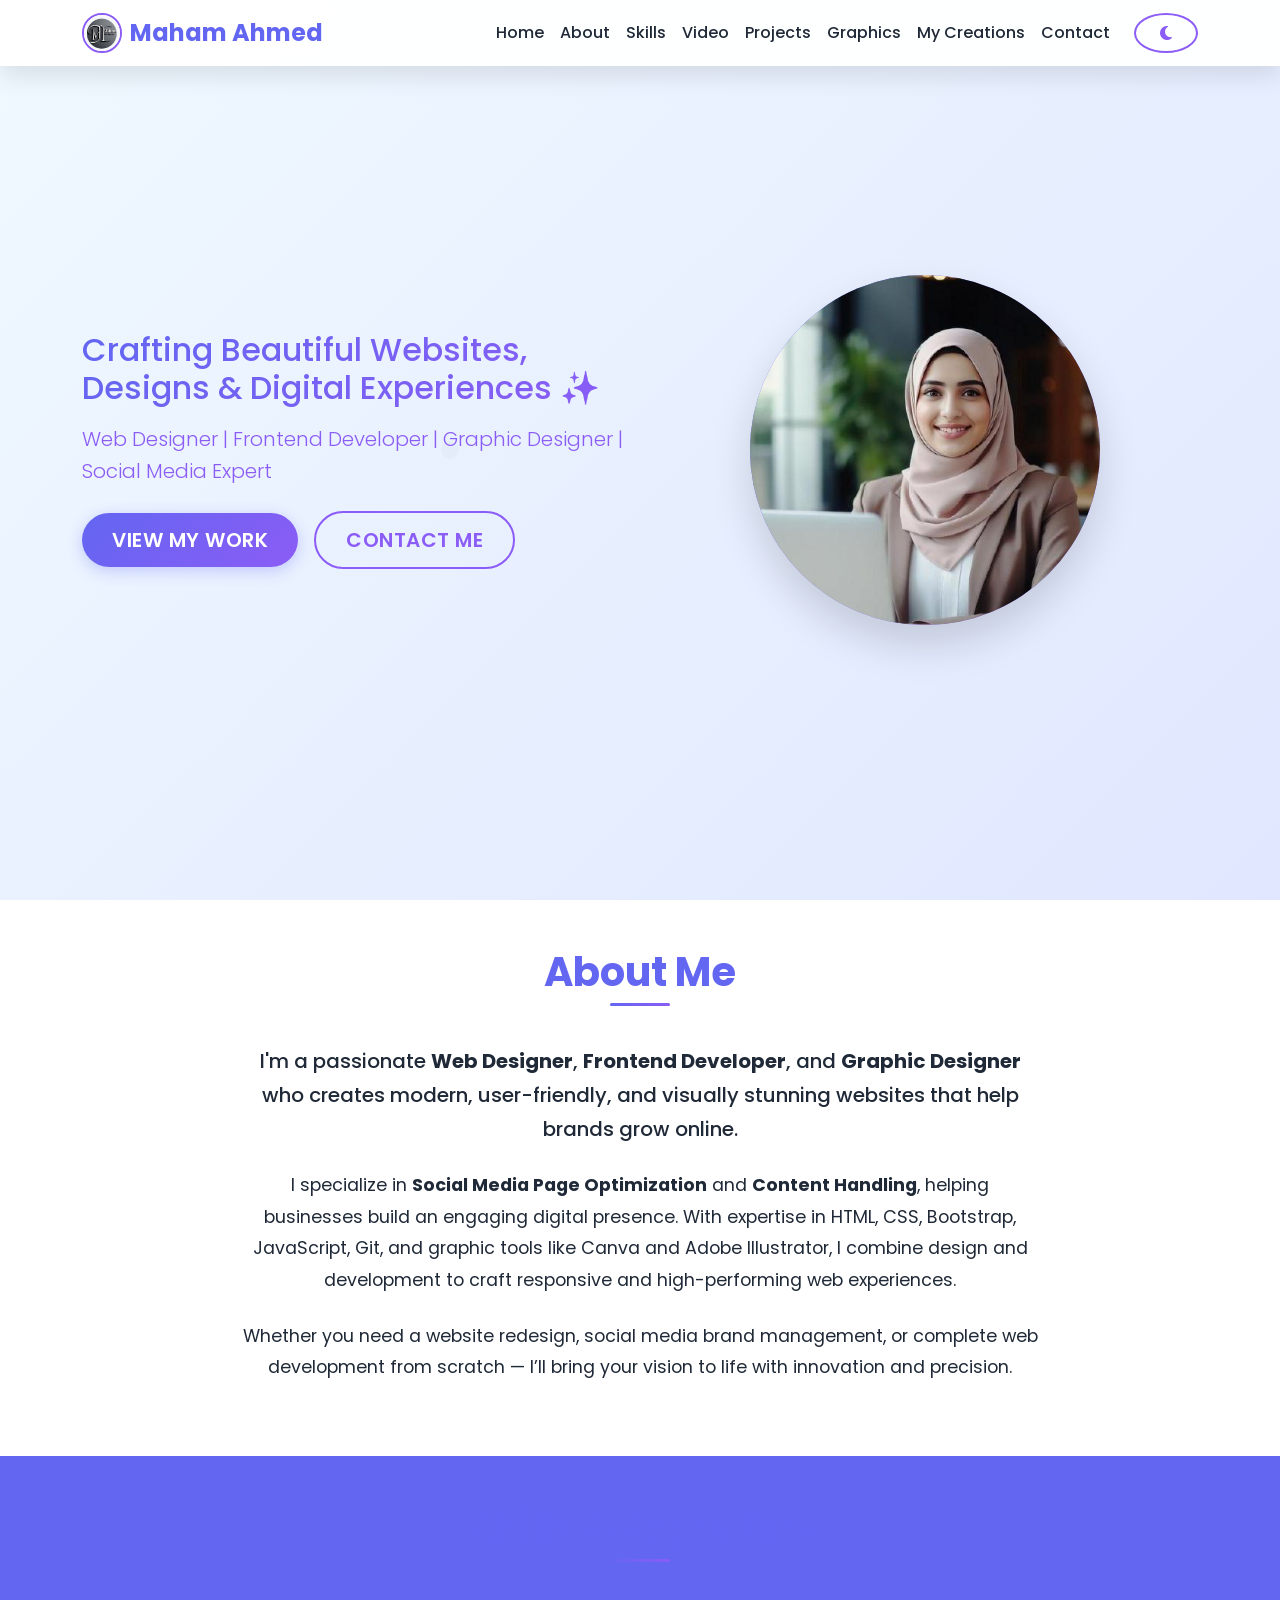
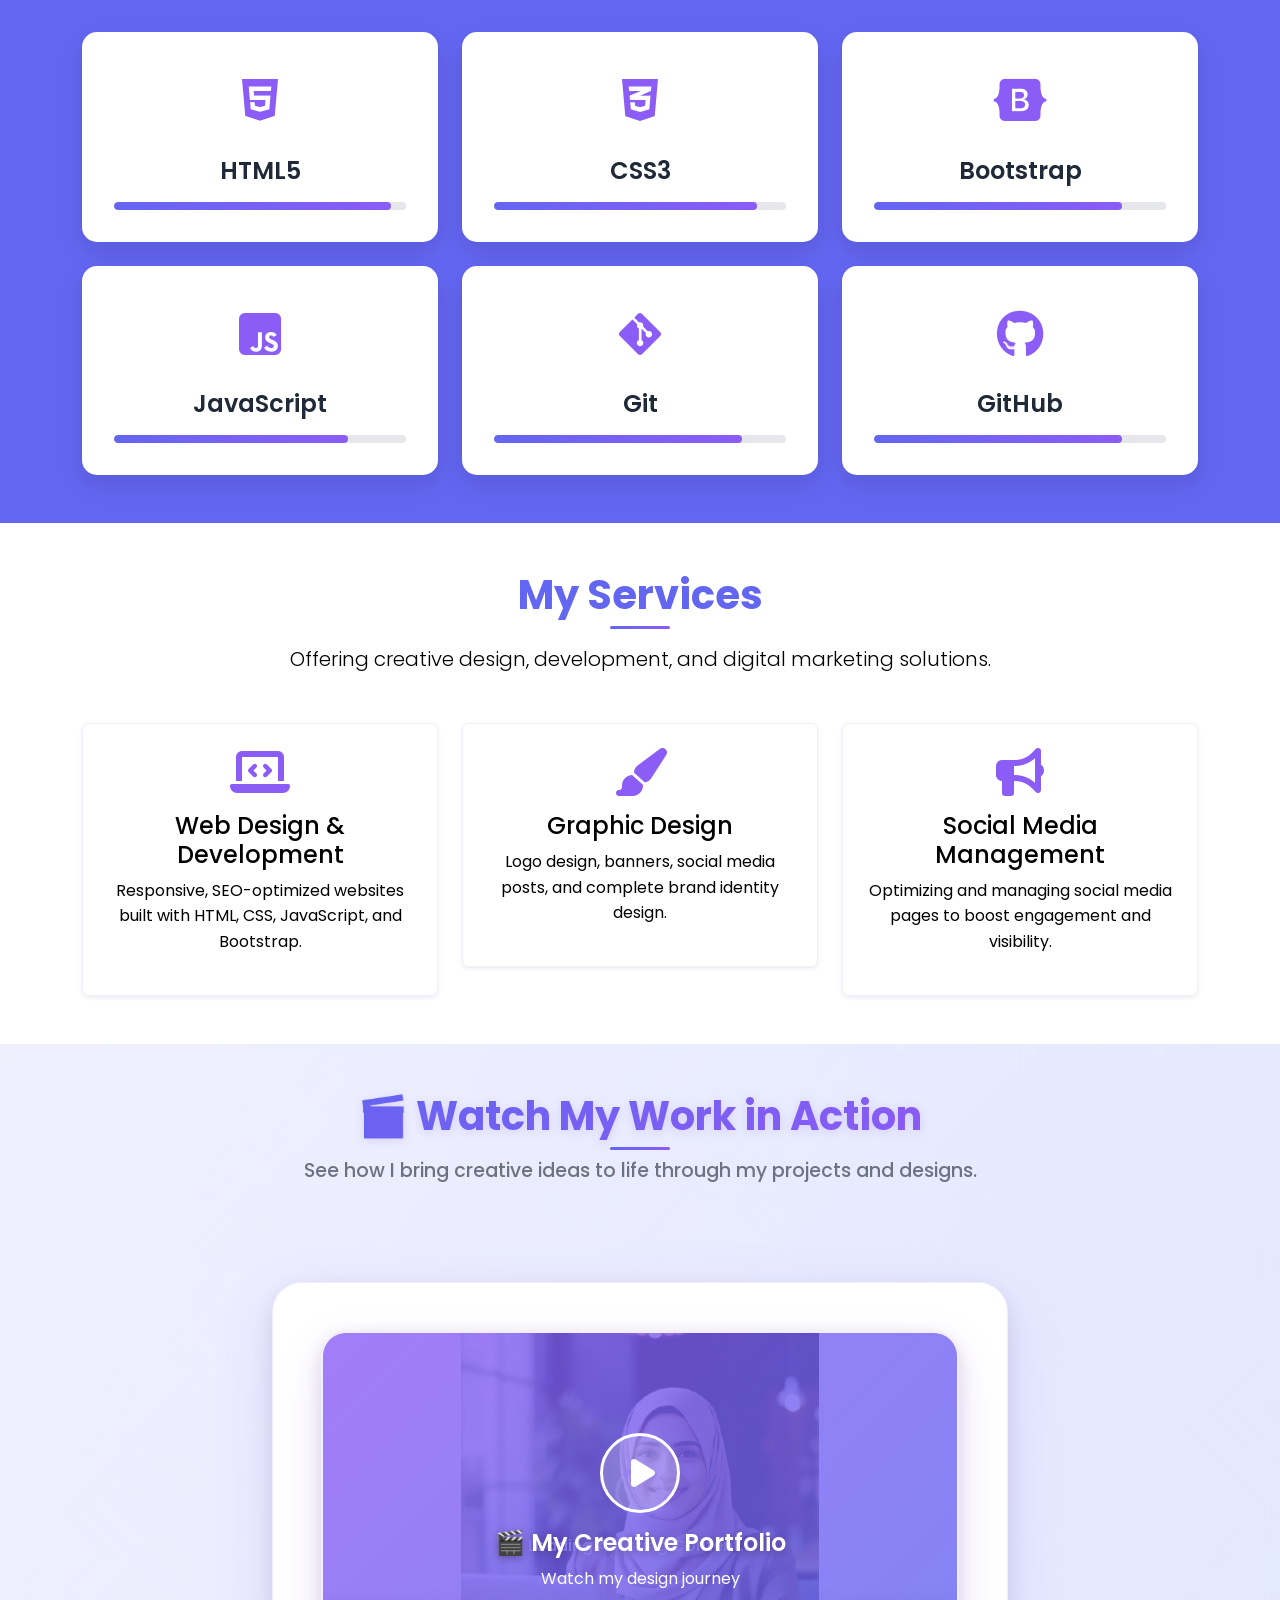
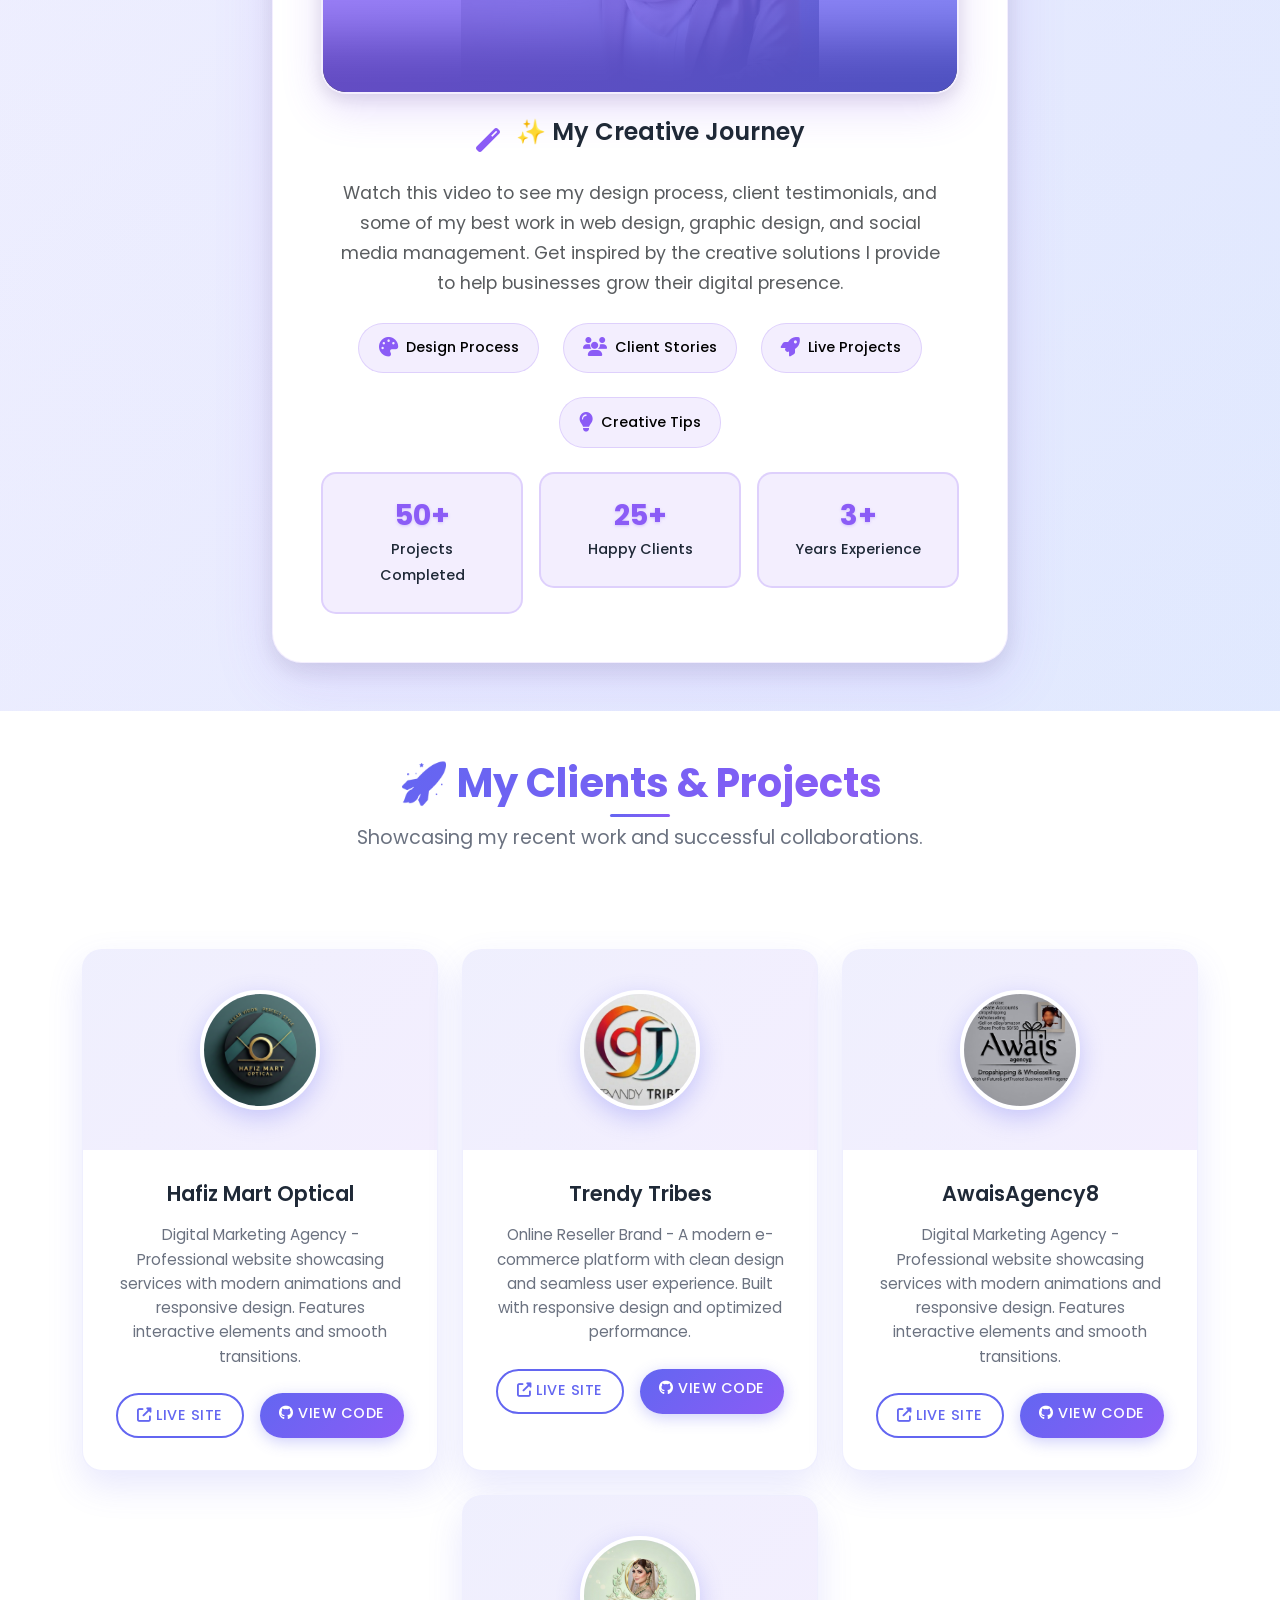
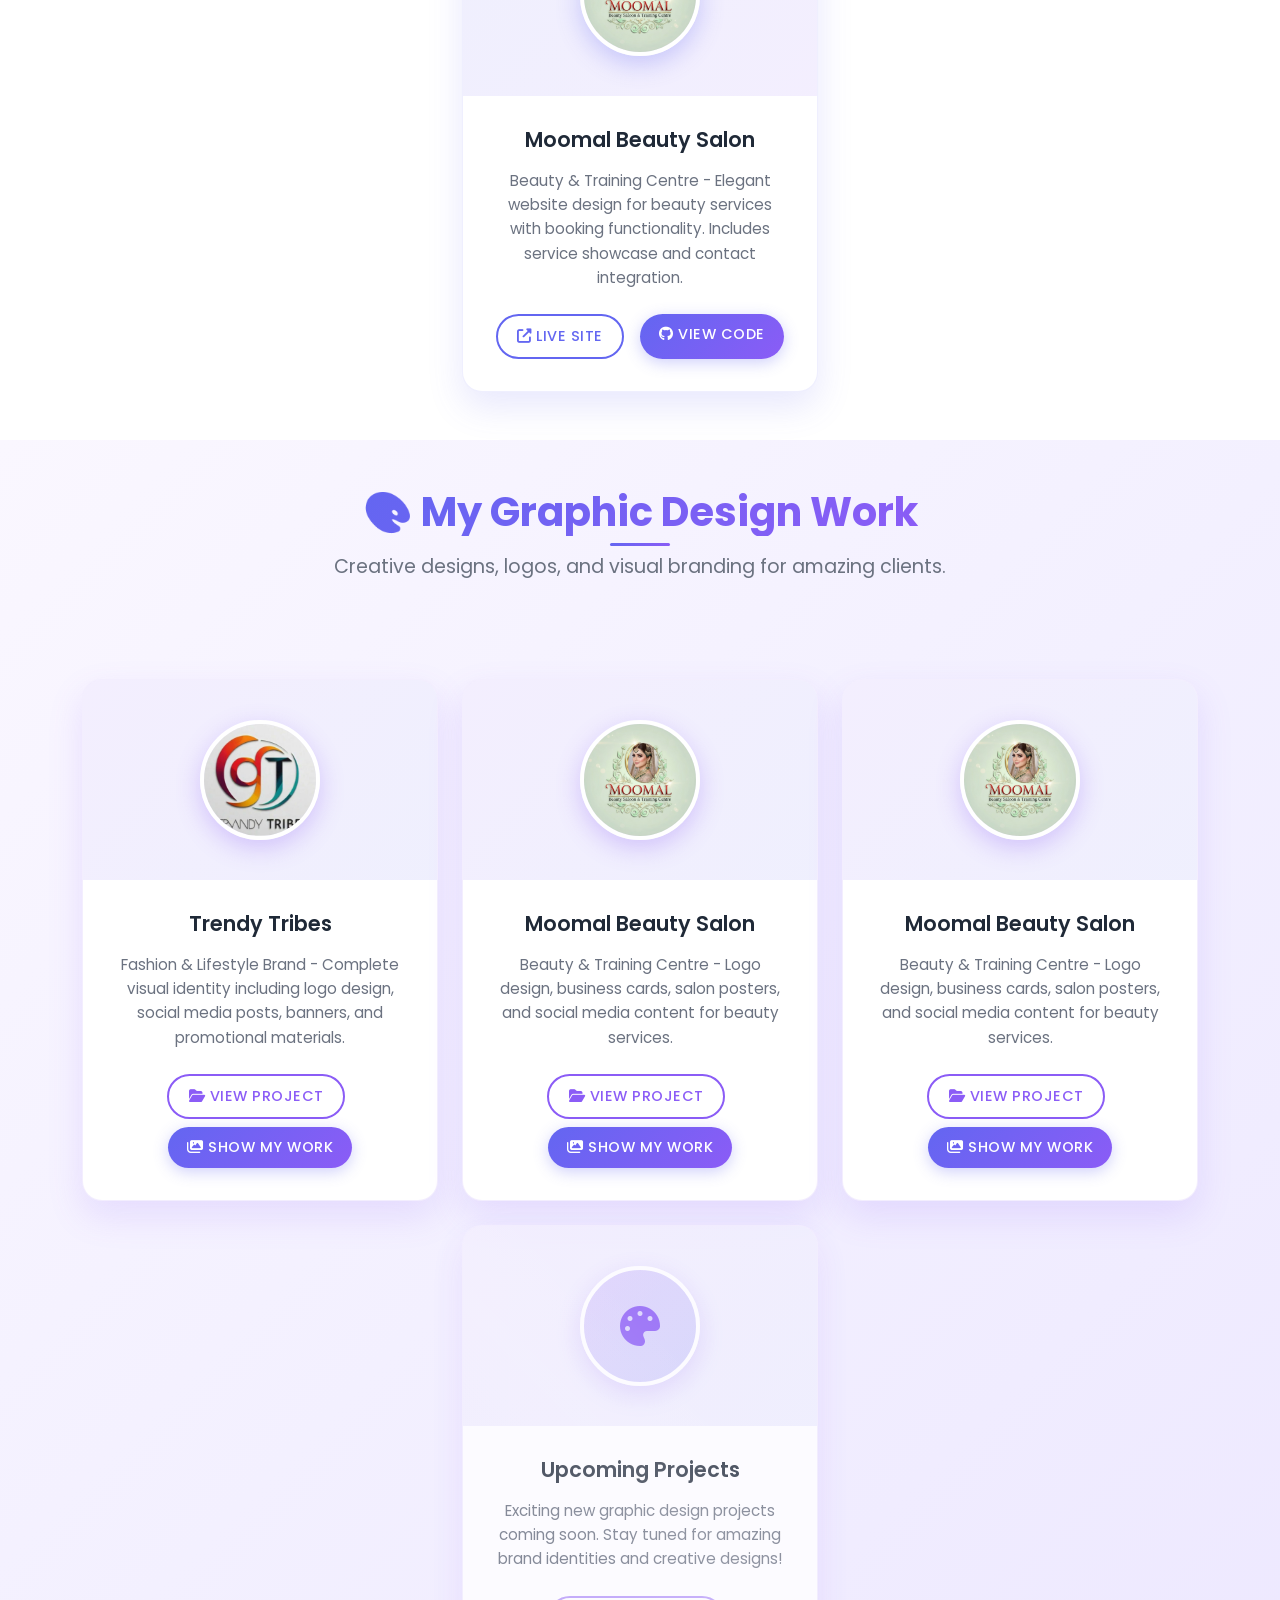
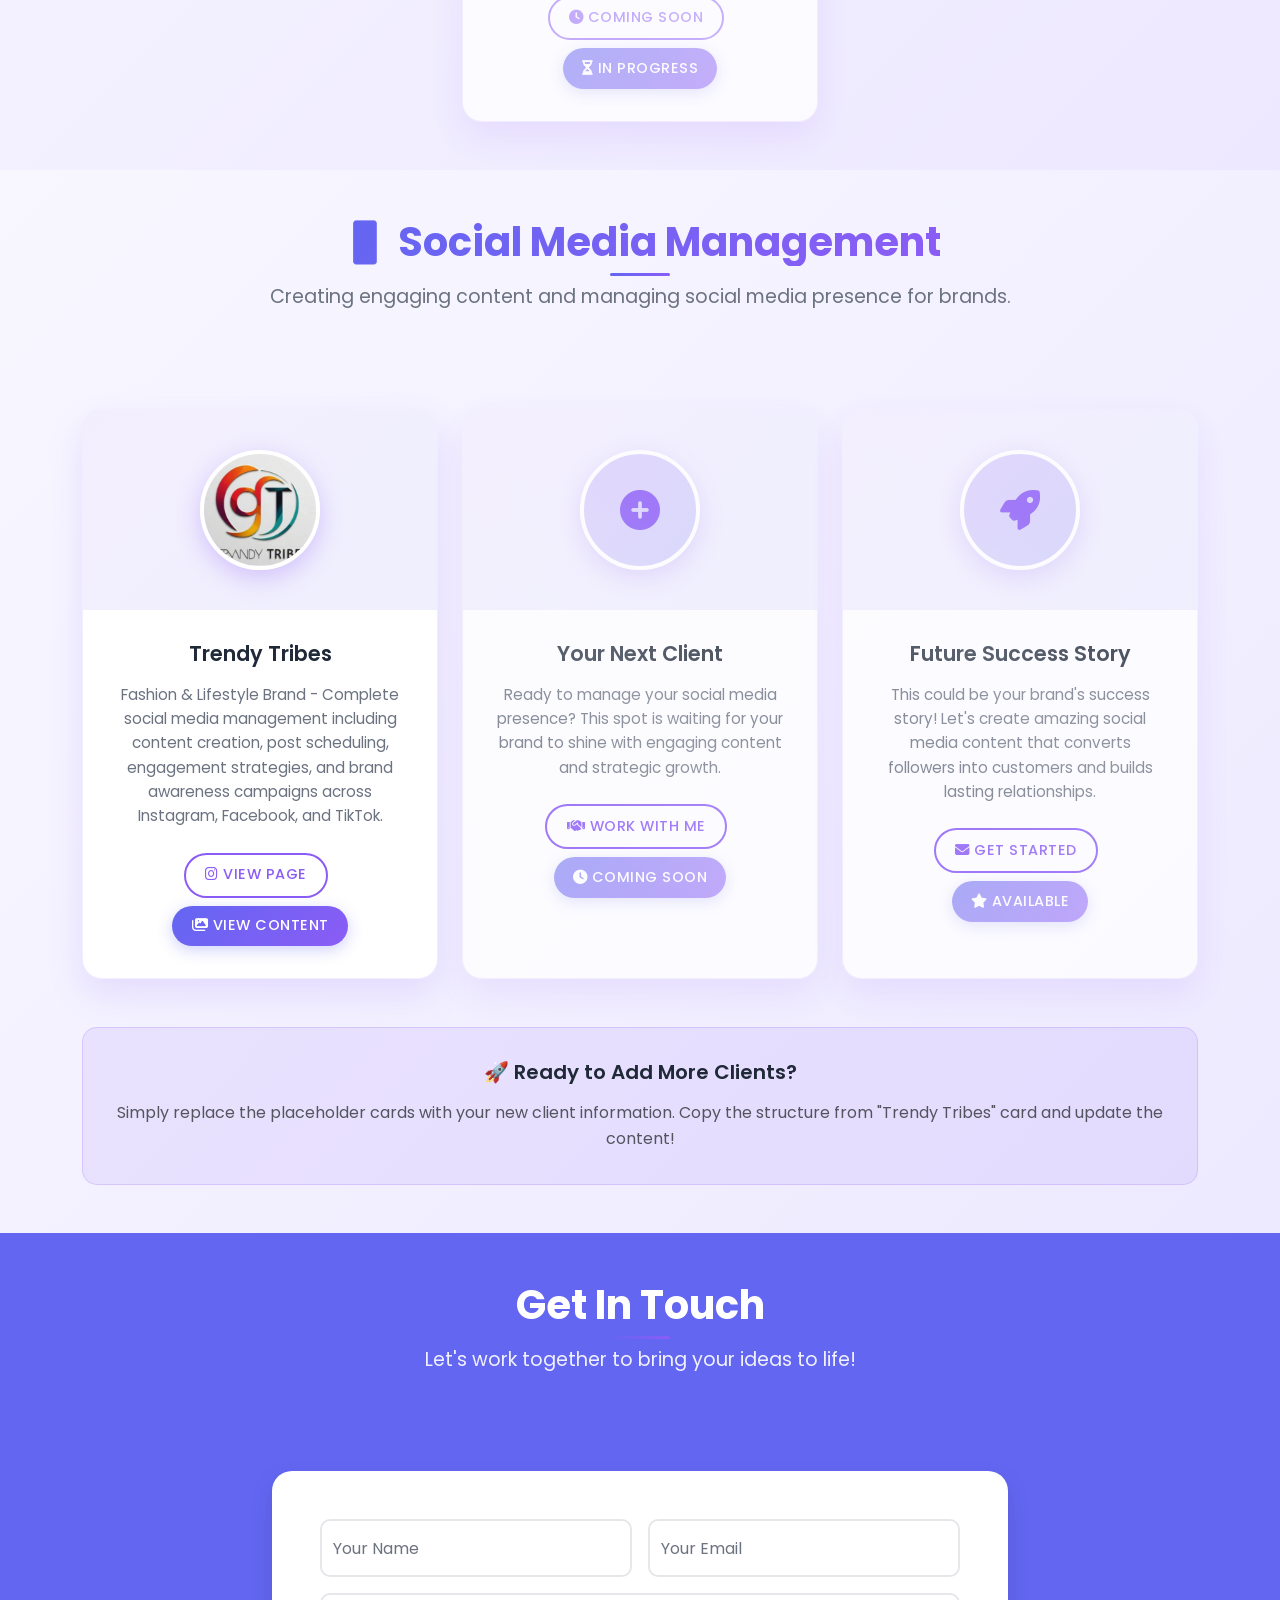
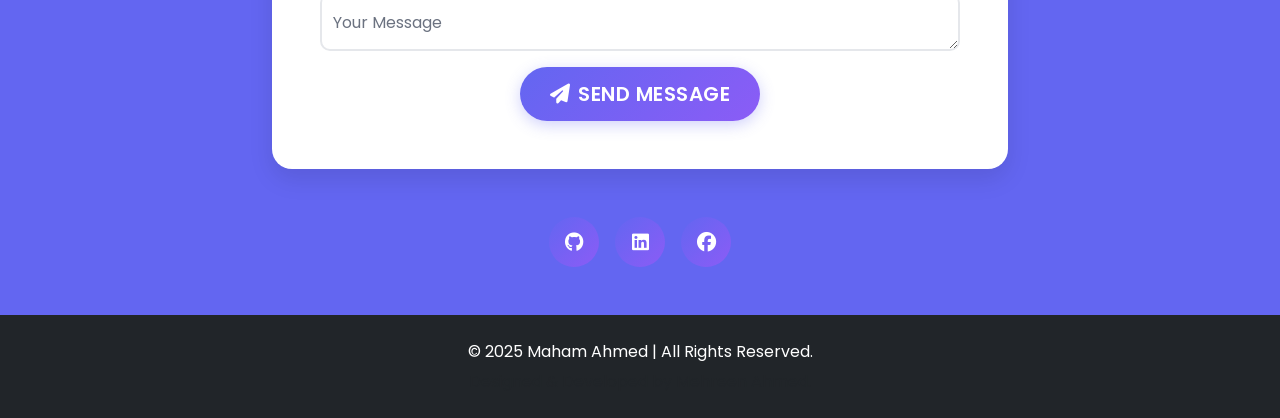
==== commit f8e0de27: "Update index.html" ====
--- a/index.html
+++ b/index.html
@@ -1026,13 +1026,13 @@
             <div class="row mt-5">
                 <div class="col-12 text-center">
                     <div class="social-links">
-                        <a href="https://github.com/Mehreen3781" class="social-link">
+                        <a href="" class="social-link">
                             <i class="fab fa-github"></i>
                         </a>
                         <a href="#" class="social-link">
                             <i class="fab fa-linkedin"></i>
                         </a>
-                        <a href="https://www.facebook.com/Maham.Offical?mibextid=ZbWKwL" class="social-link">
+                        <a href="" class="social-link">
                             <i class="fab fa-facebook"></i>
                         </a>
                     </div>
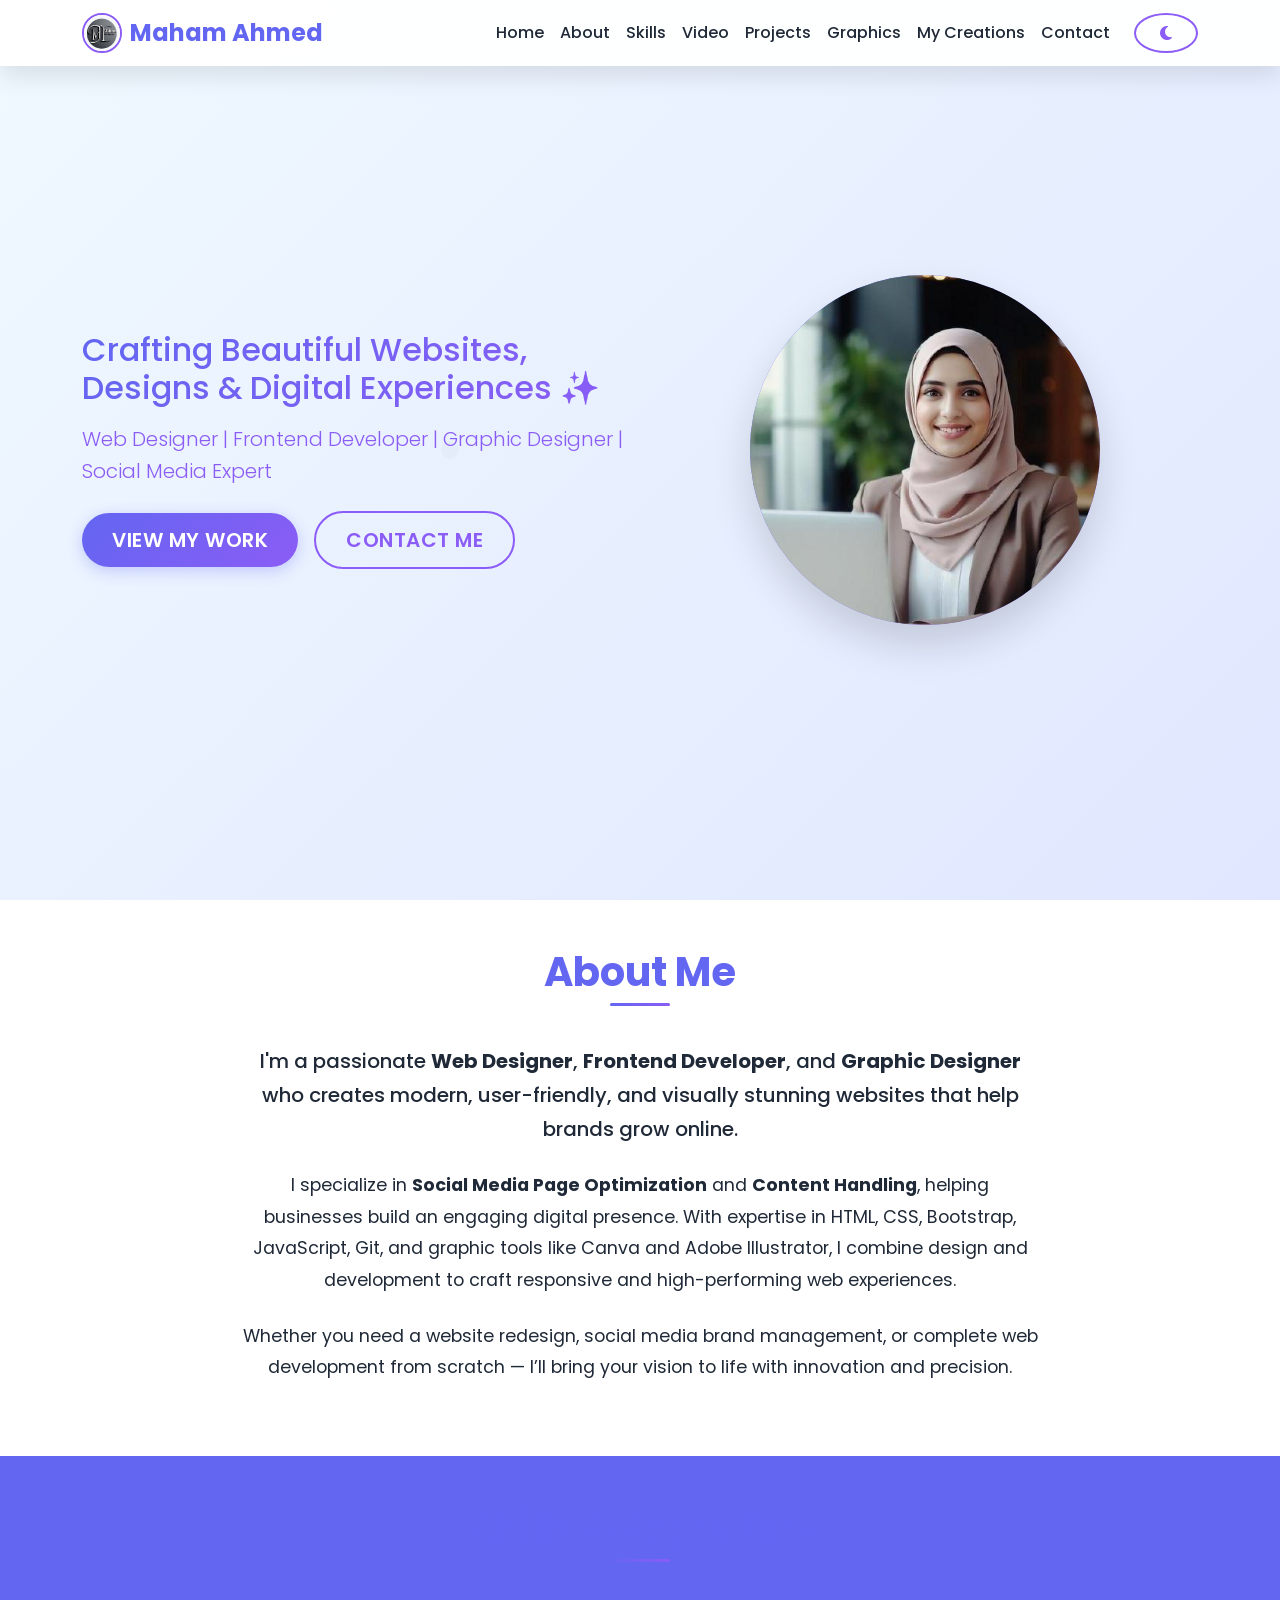
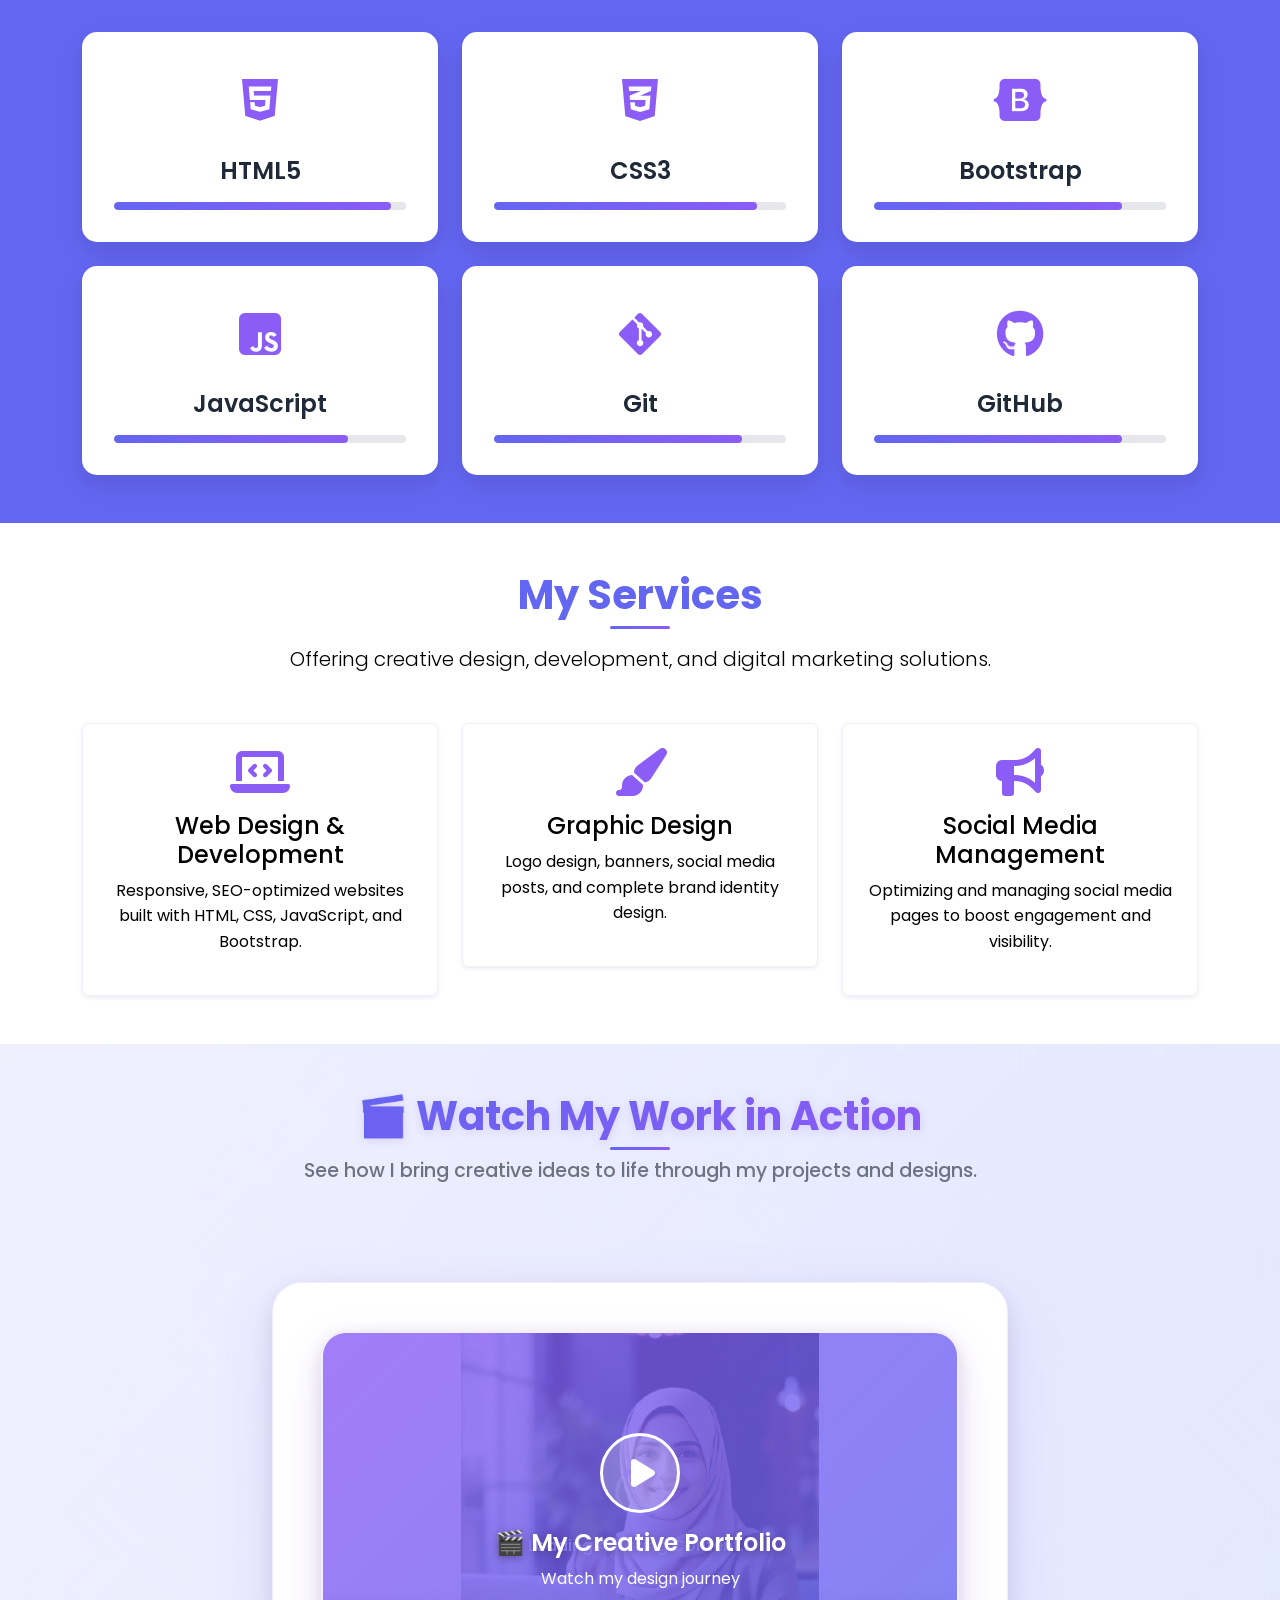
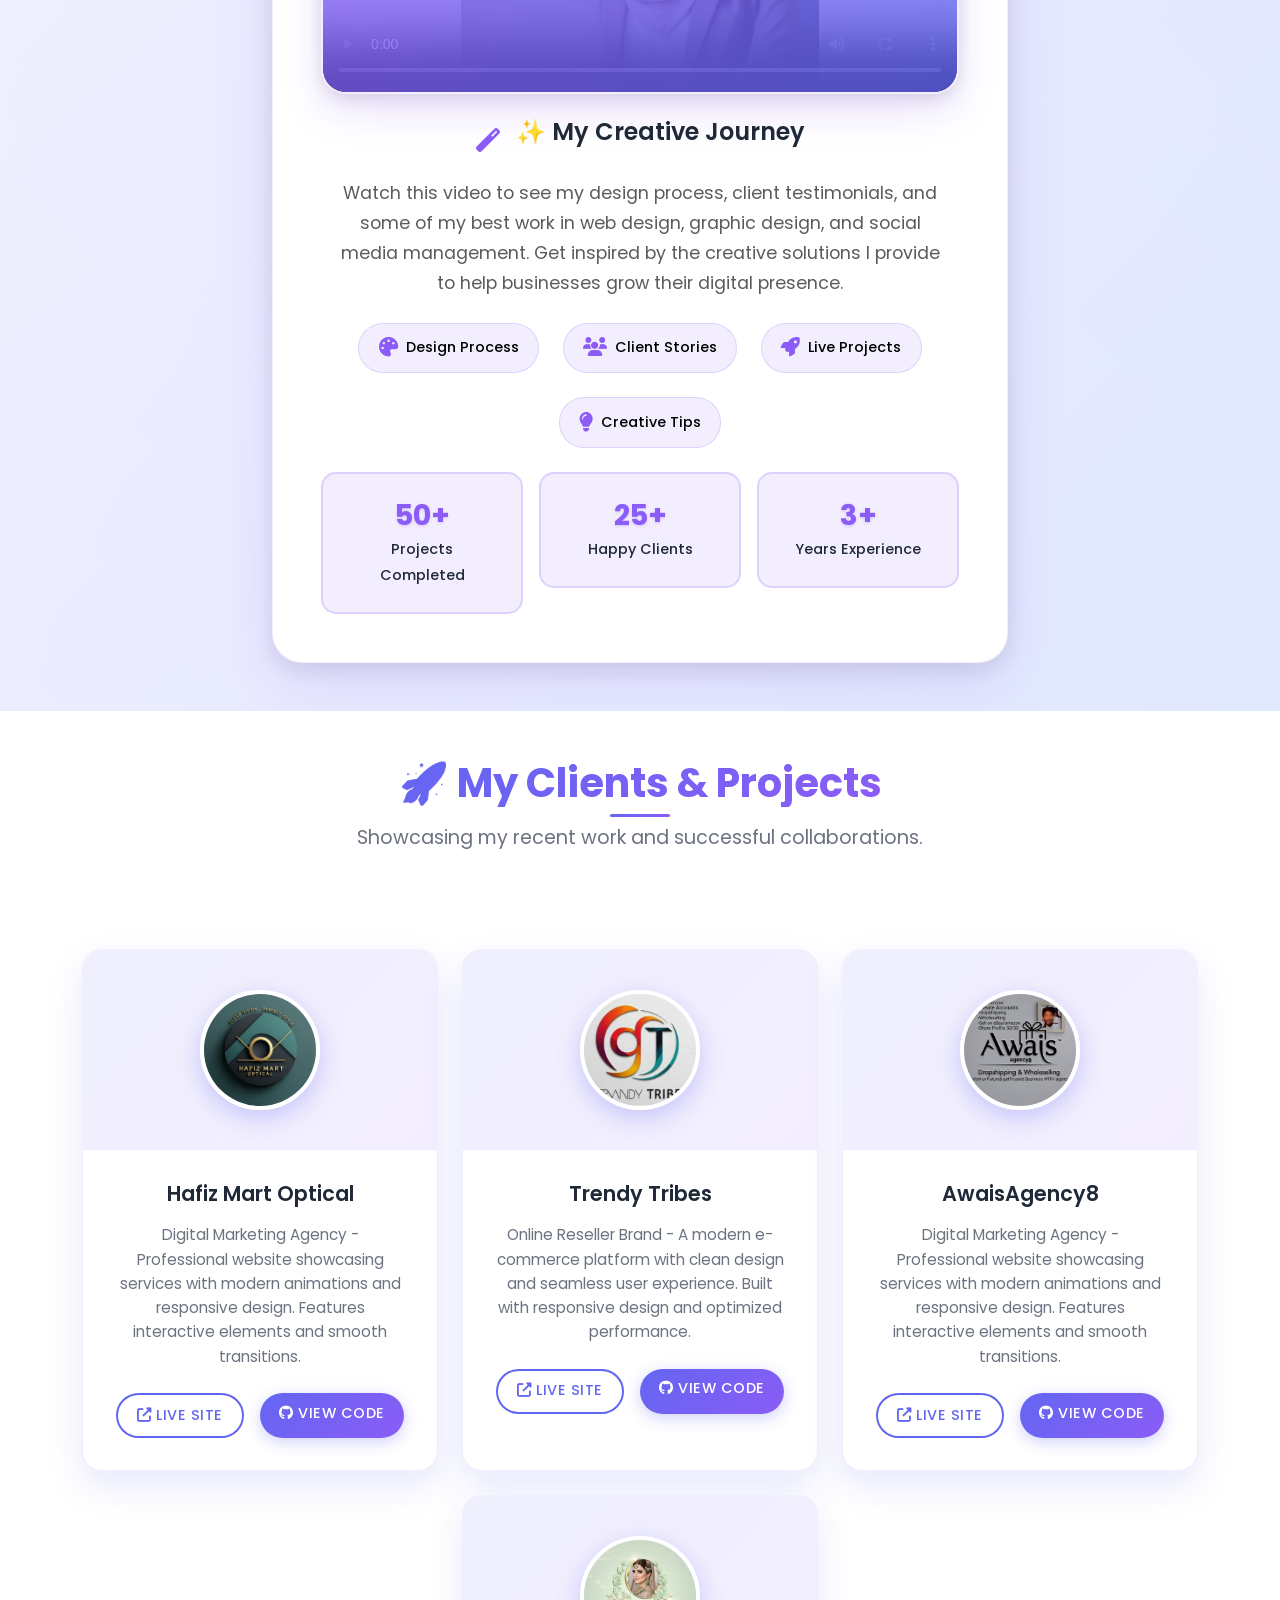
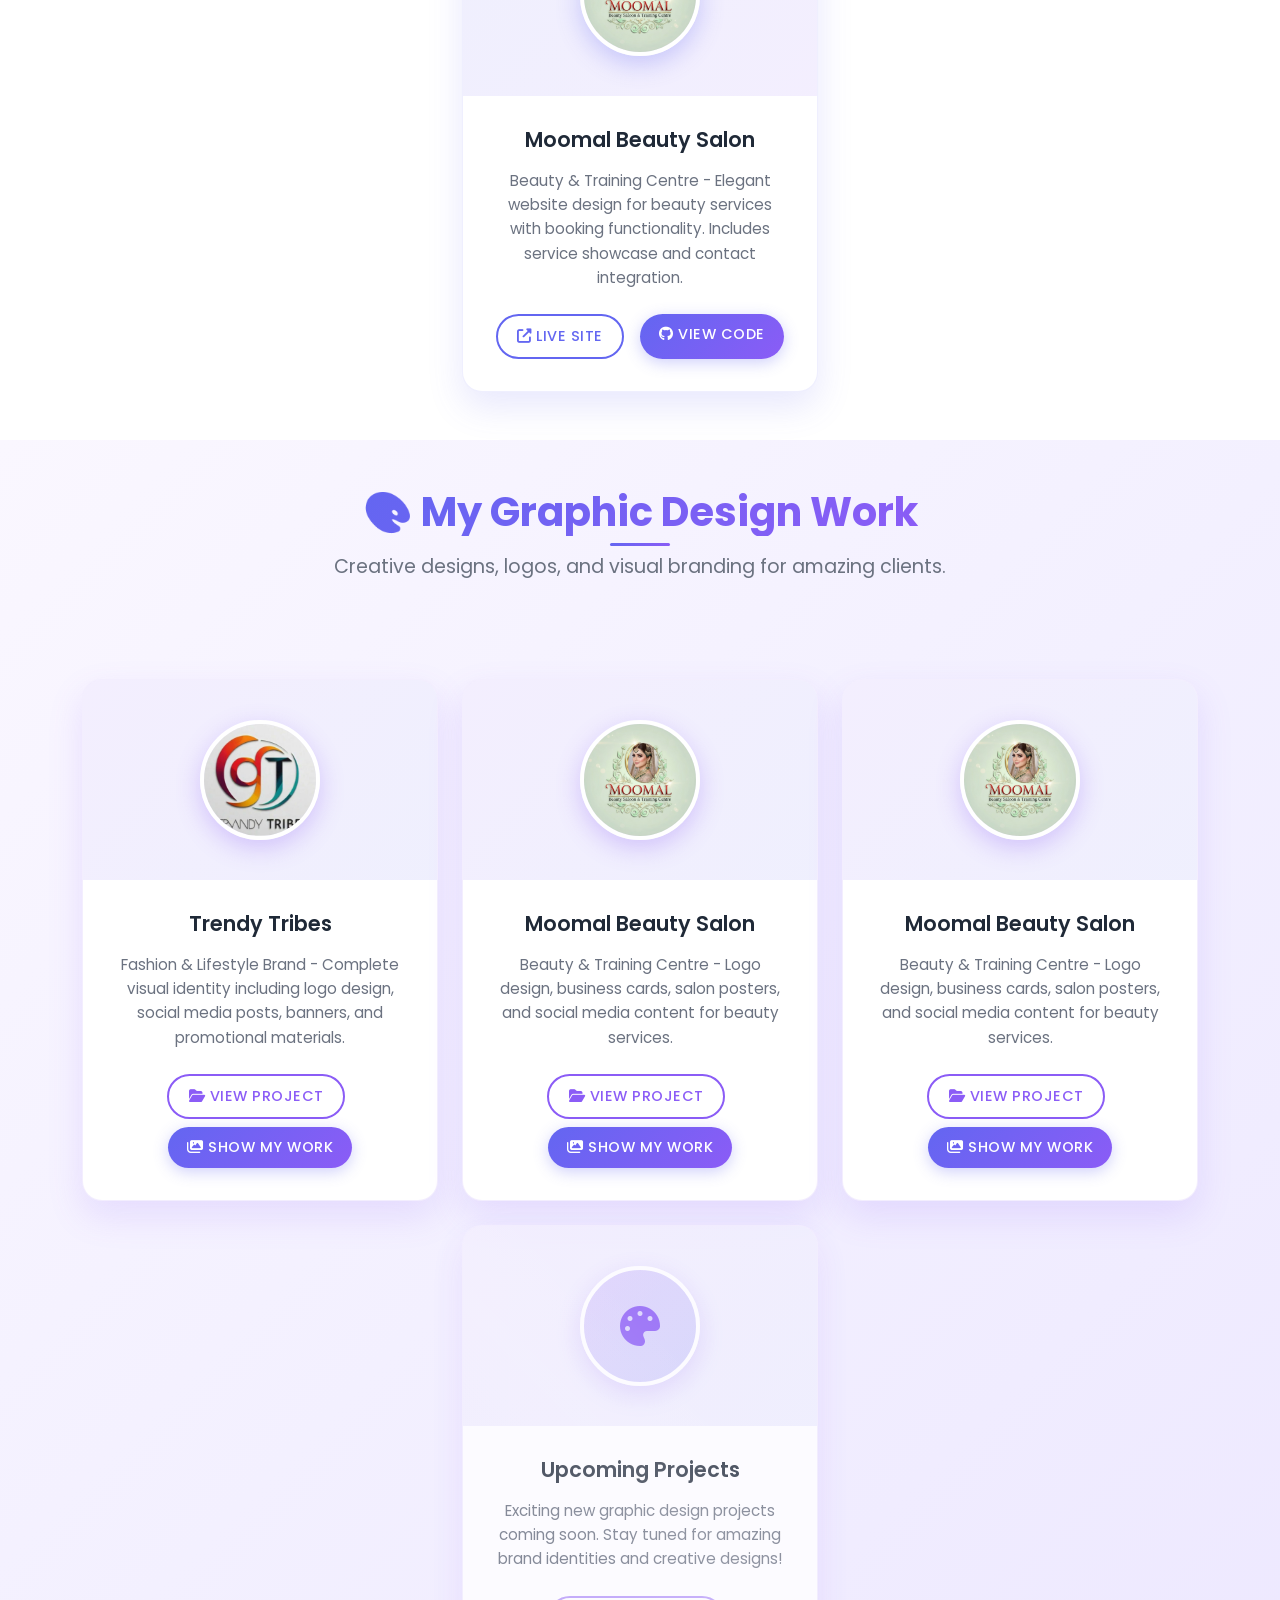
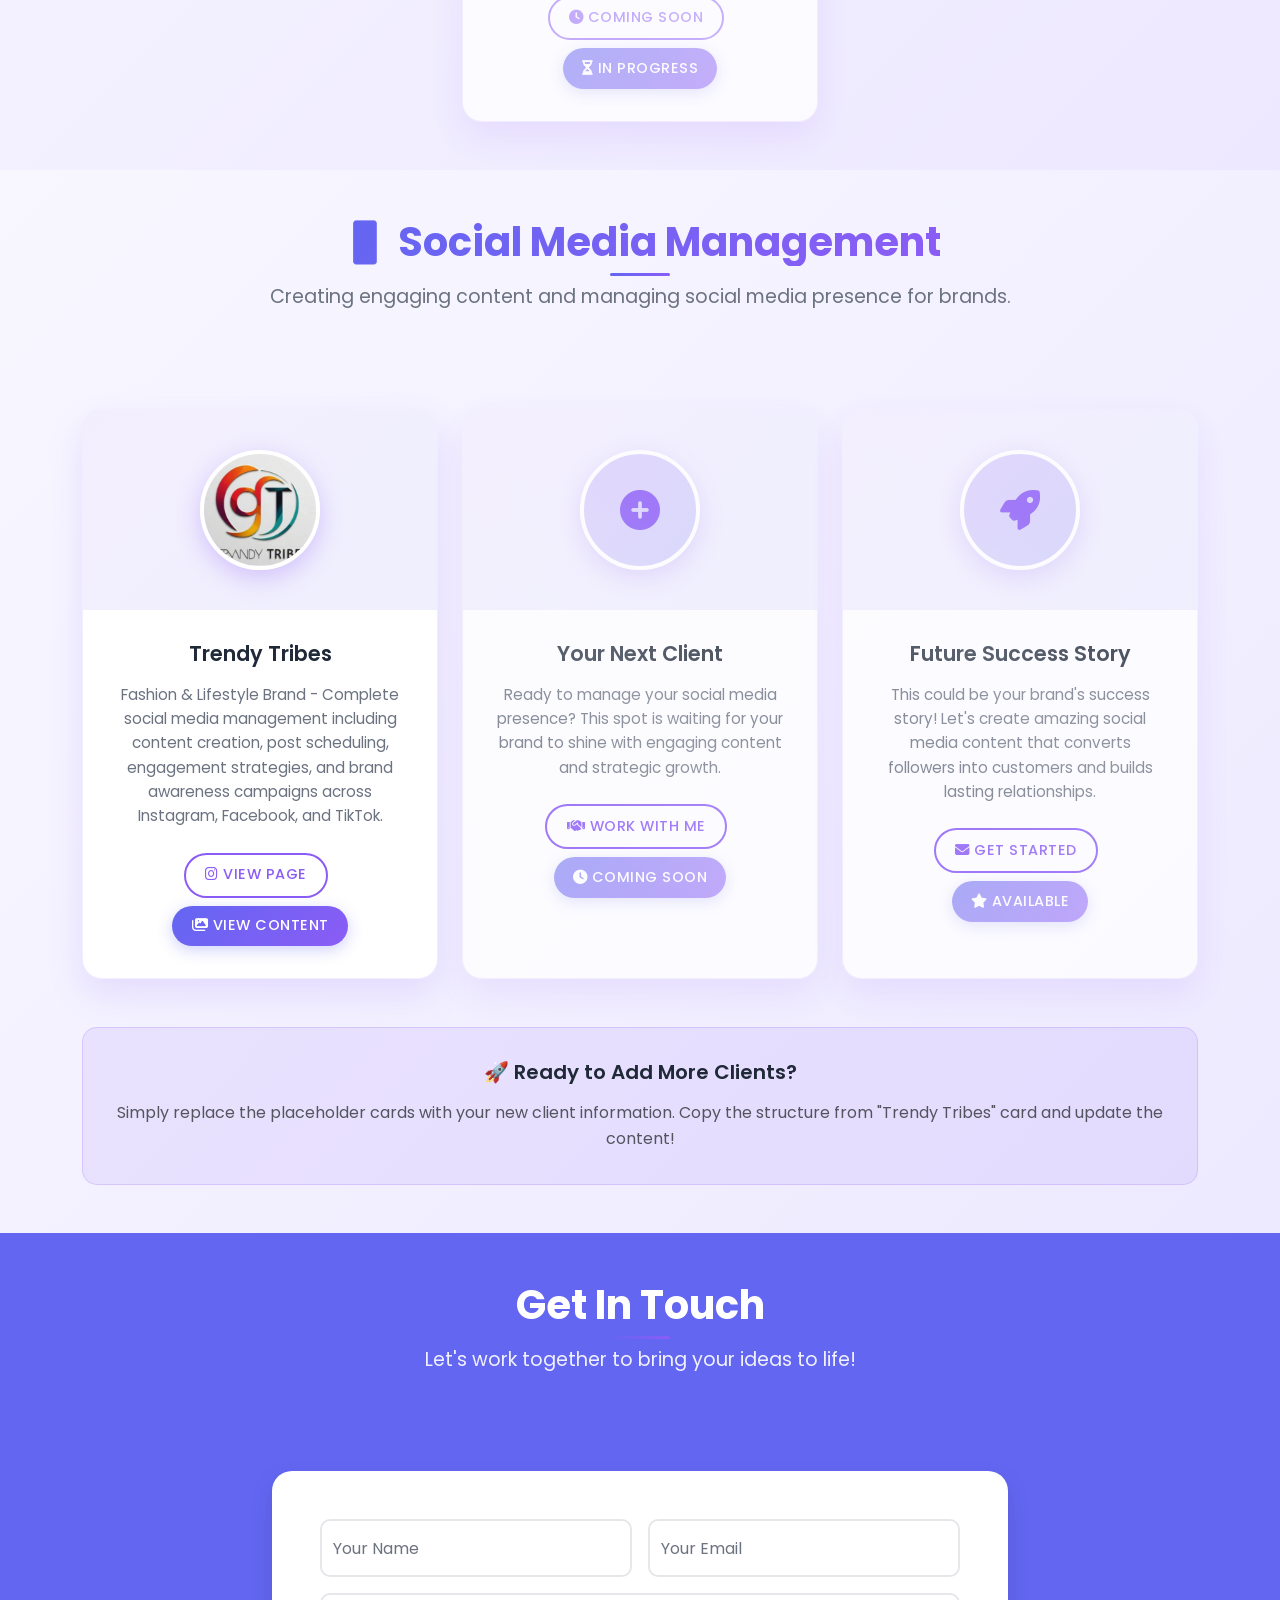
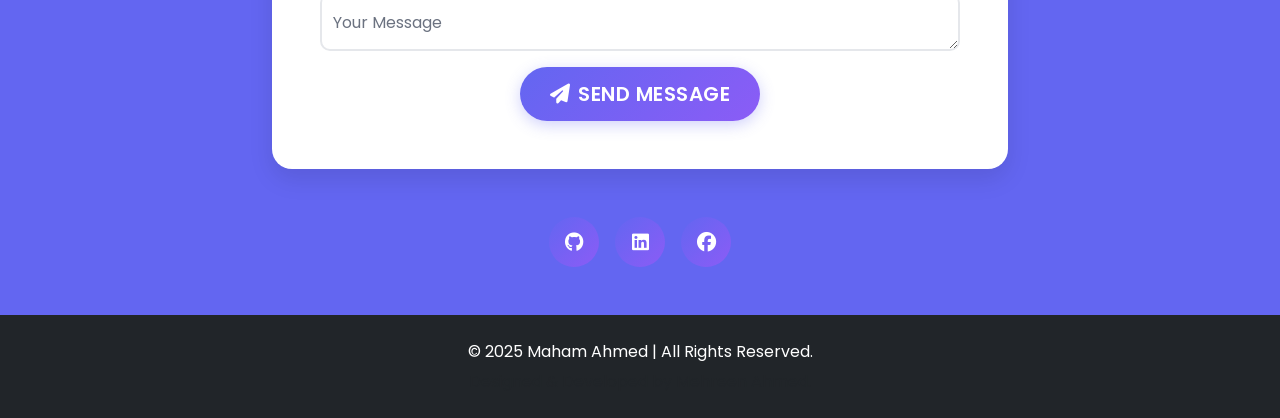
==== commit 17589f92: "Update index.html" ====
--- a/index.html
+++ b/index.html
@@ -870,29 +870,7 @@
                         <h5>🚀 Ready to Add More Clients?</h5>
                         <p class="text-muted">Simply replace the placeholder cards with your new client information. Copy the structure from "Trendy Tribes" card and update the content!</p>
                         
-                        <!-- 
-                        📋 TEMPLATE FOR NEW CLIENT:
                         
-                        <div class="col-lg-4 col-md-6">
-                            <div class="social-card">
-                                <div class="social-logo">
-                                    <img src="your-client-logo.jpg" alt="Client Name" class="client-logo-social">
-                                </div>
-                                <div class="social-content text-center">
-                                    <h4>Your Client Name</h4>
-                                    <p class="social-details">Client description and social media services provided...</p>
-                                    <div class="social-buttons">
-                                        <a href="https://www.instagram.com/client-handle" target="_blank" class="btn btn-outline-primary me-2">
-                                            <i class="fab fa-instagram"></i> View Page
-                                        </a>
-                                        <button class="btn btn-primary" data-bs-toggle="modal" data-bs-target="#clientModal">
-                                            <i class="fas fa-images"></i> View Content
-                                        </button>
-                                    </div>
-                                </div>
-                            </div>
-                        </div>
-                        -->
                     </div>
                 </div>
             </div>
@@ -953,30 +931,6 @@
         </div>
     </div>
 
-<!-- CV Section -->
-    <!-- <section id="cv" class="py-5">
-        <div class="container">
-            <div class="row">
-                <div class="col-lg-8 mx-auto text-center">
-                    <h2 class="section-title mb-4">My CV / Resume</h2>
-                    <p class="lead mb-5">
-                        Here's a quick look at my CV. You can preview it below or download the full version
-                        to learn more about my education, skills, and work experience.
-                    </p>
-                    <div class="cv-preview">
-                        <img src="Resume.png" alt="Mehreen Ahmed CV Preview"
-                            class="img-fluid cv-image">
-                        <div class="cv-overlay">
-                            <a href="https://drive.google.com/file/d/1Gg71-zbzGcakm9ZtJyfIeBePqI88Gj2g/view?usp=sharing" target="_blank"
-                                class="btn btn-primary btn-lg">
-                                <i class="fas fa-download me-2"></i>Download CV
-                            </a>
-                        </div>
-                    </div>
-                </div>
-            </div>
-        </div>
-    </section>  -->
 
     <!-- Contact Section -->
     <section id="contact" class="py-5 bg-light">
@@ -990,7 +944,7 @@
             <div class="row">
                 <div class="col-lg-8 mx-auto">
                     
-<form class="contact-form" action="https://formsubmit.co/your-codewebdesign456@gmail.com" method="POST">
+<form class="contact-form" action="" method="POST">
     <input type="hidden" name="_subject" value="New Portfolio Message">
     <input type="hidden" name="_template" value="table">
     
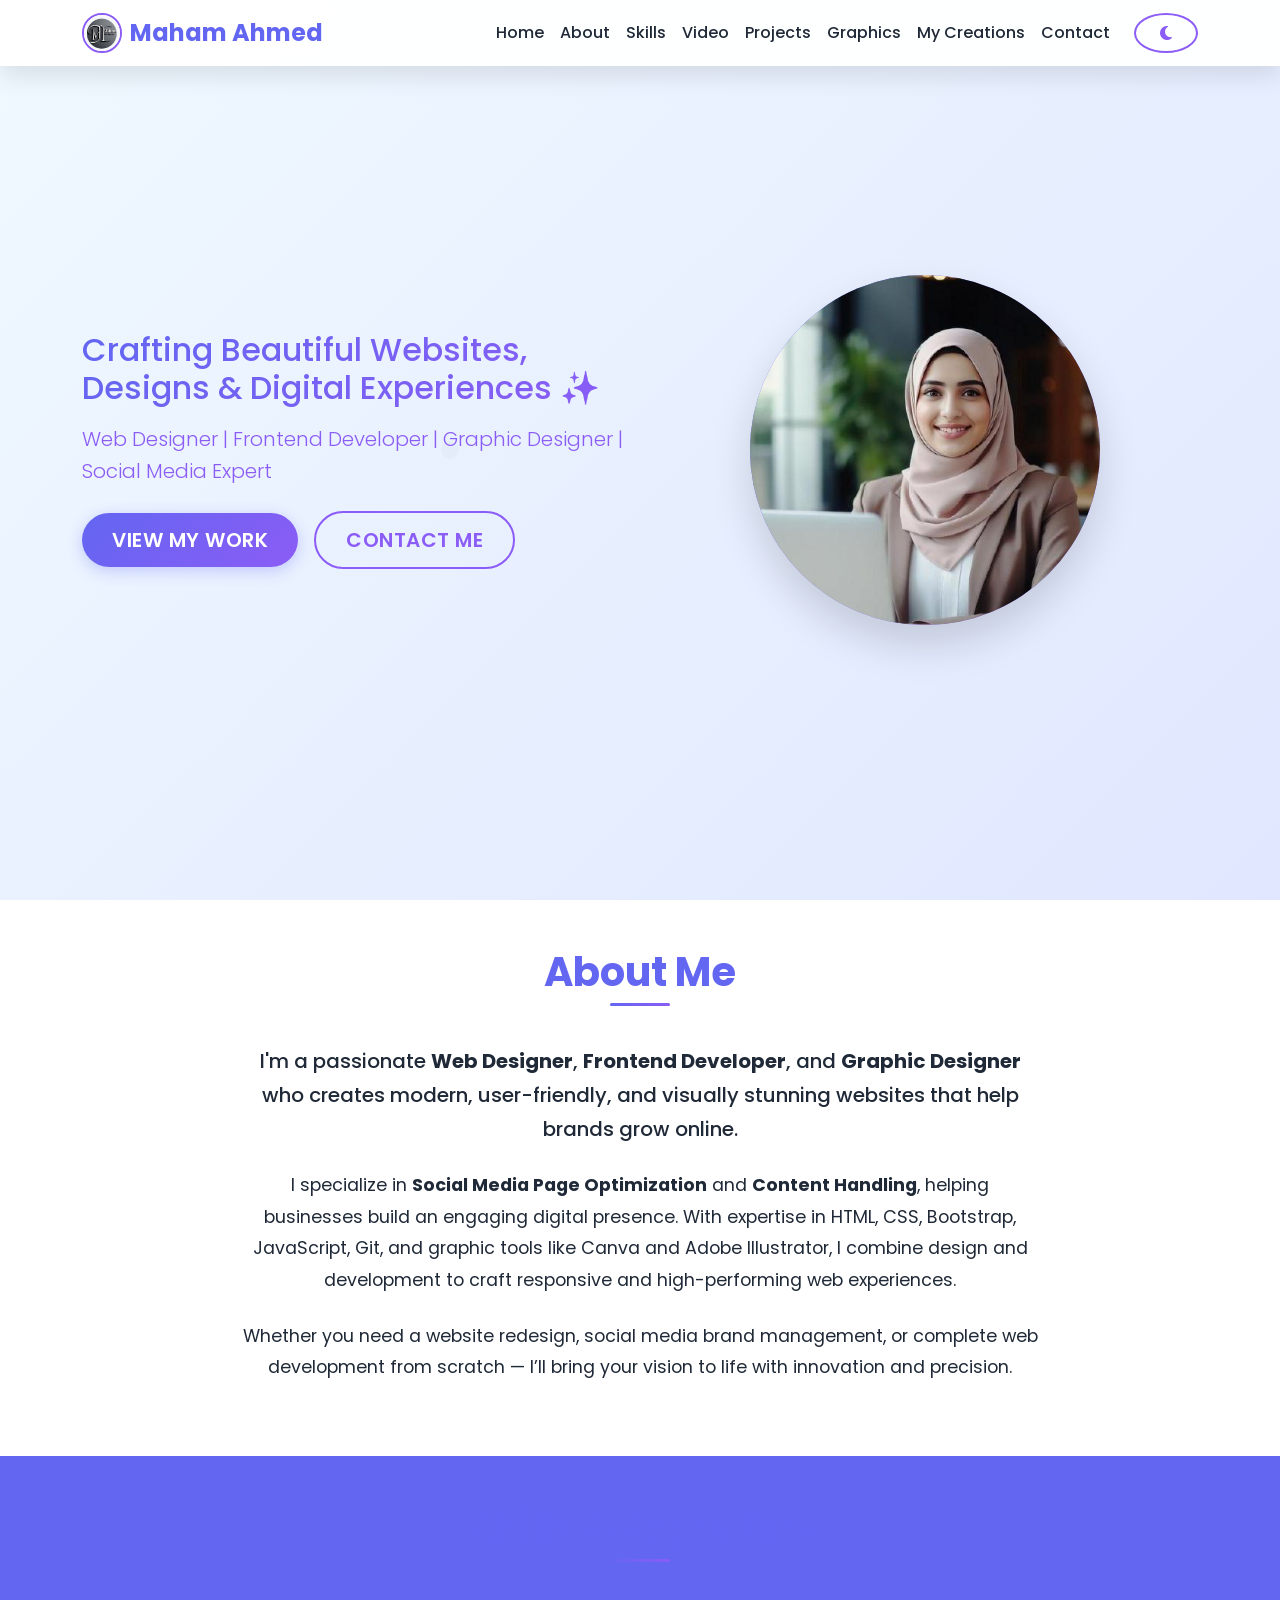
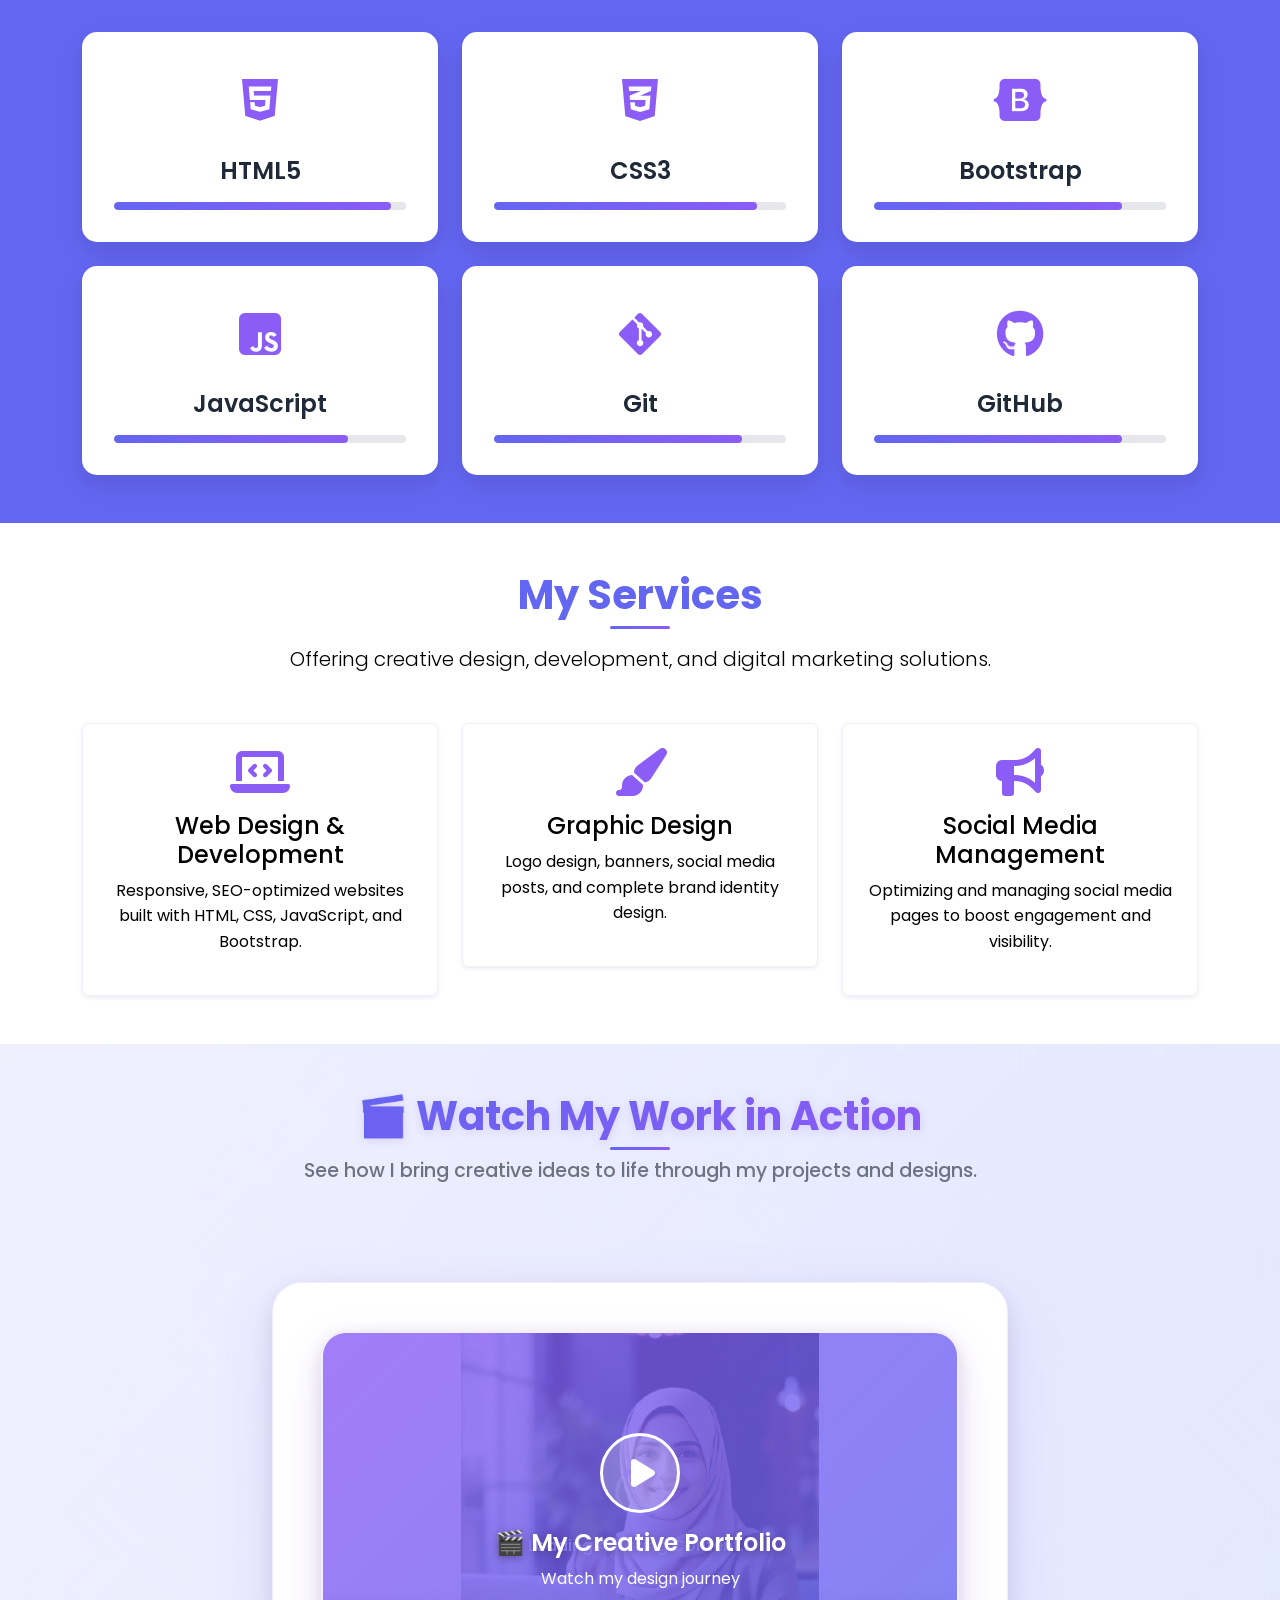
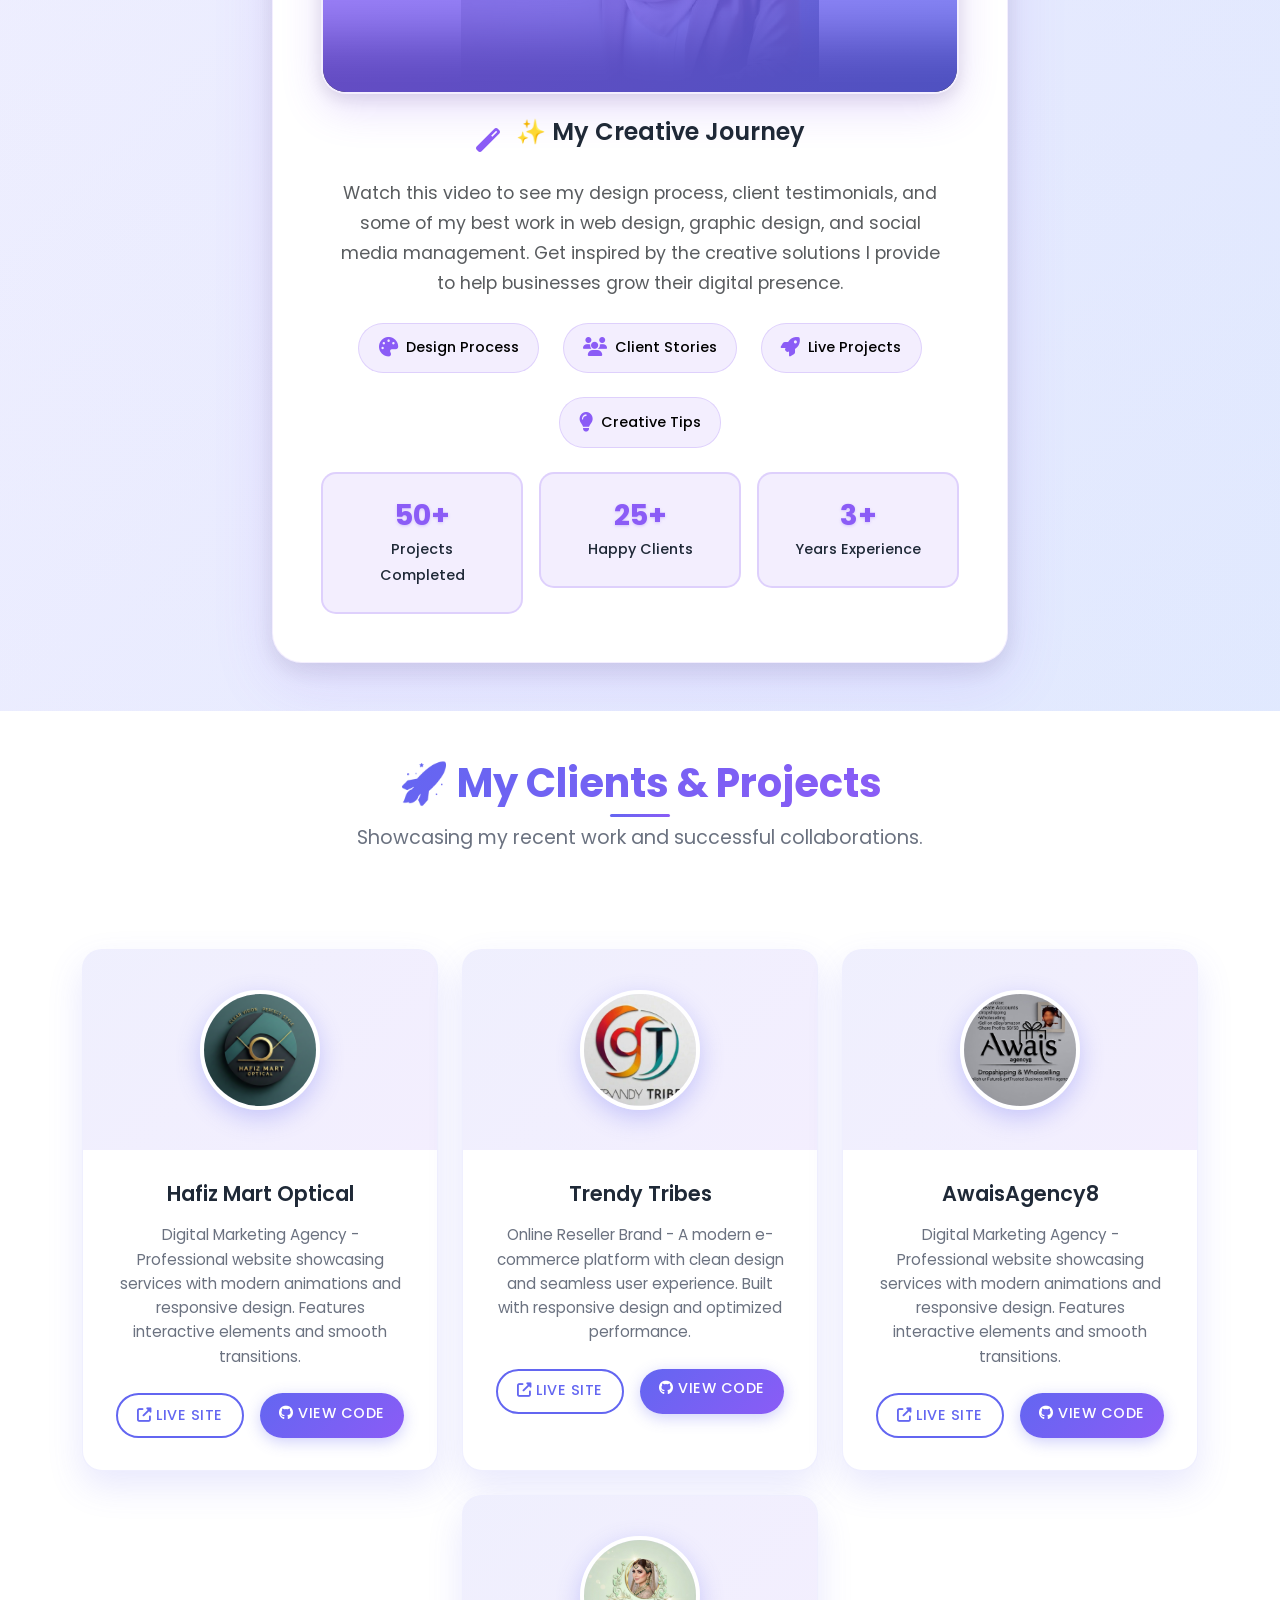
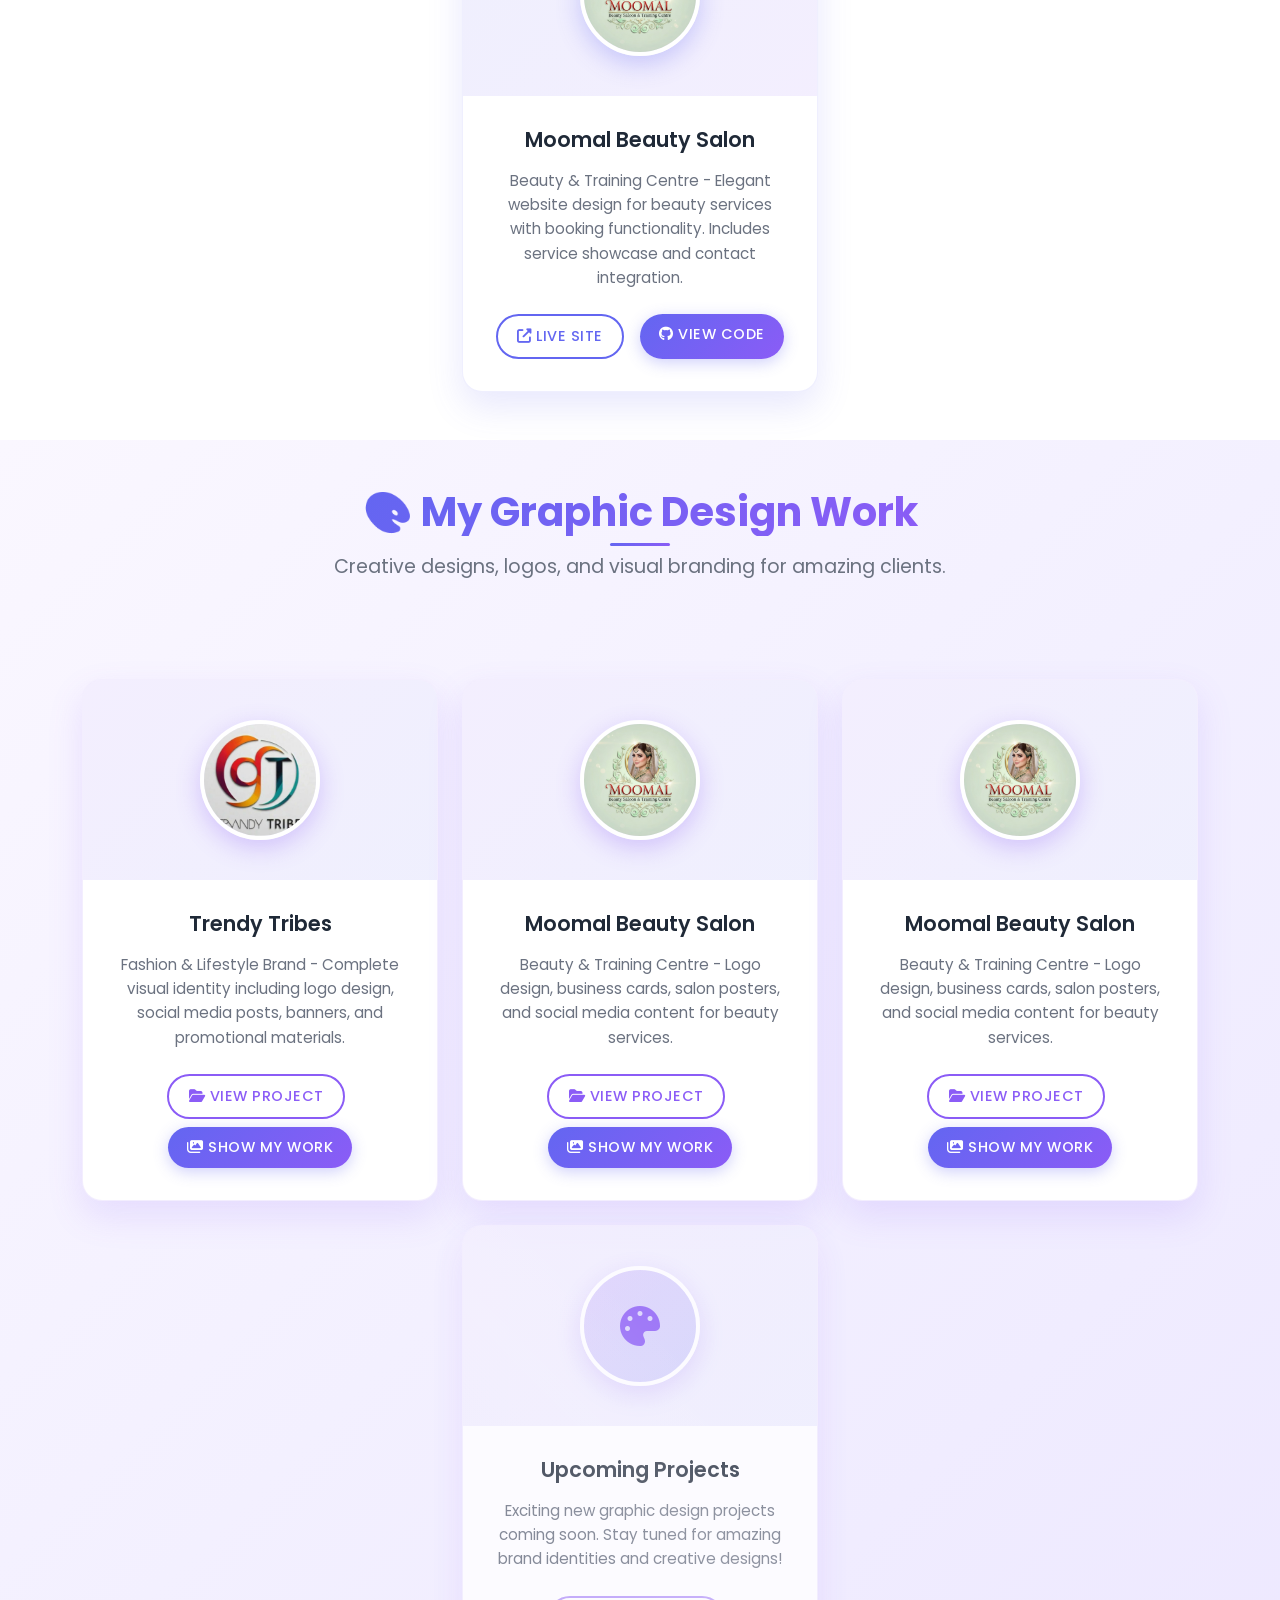
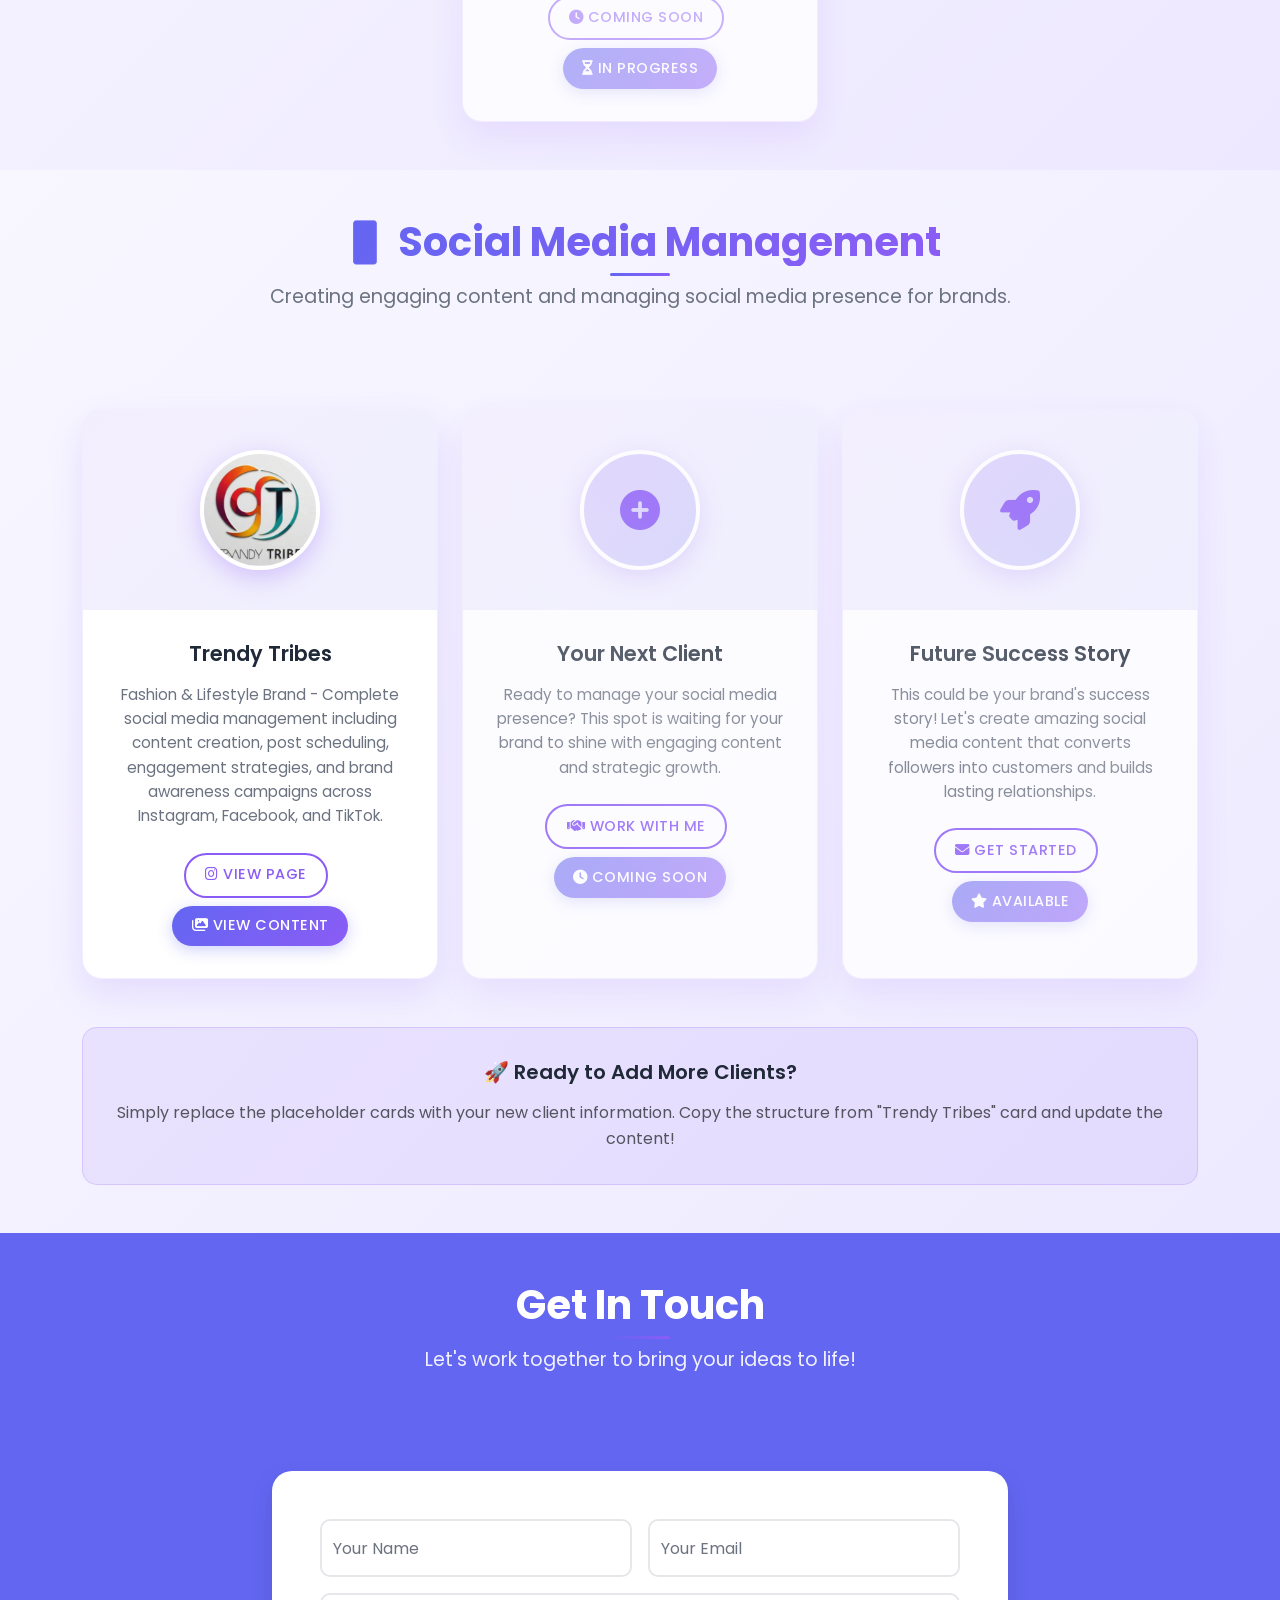
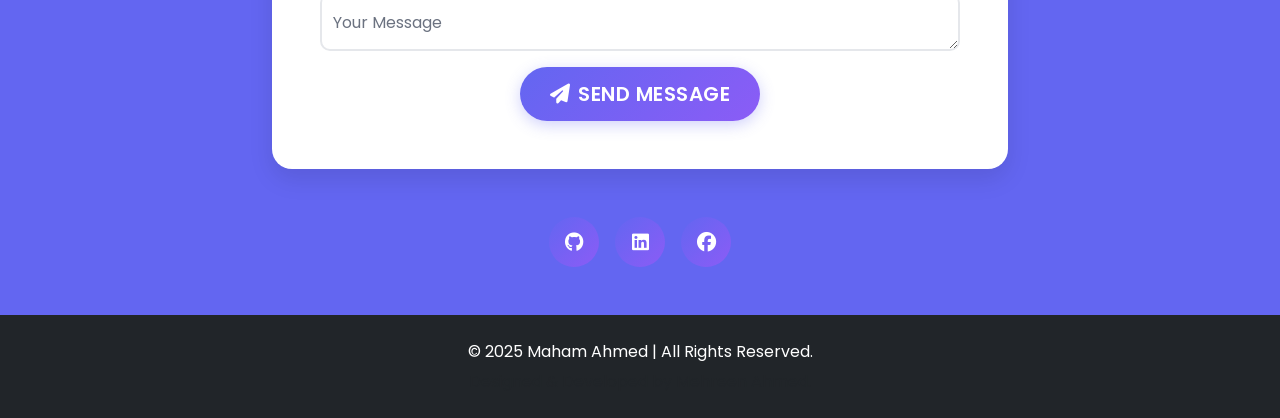
==== commit 8b2a6aee: "Update index.html" ====
--- a/index.html
+++ b/index.html
@@ -749,38 +749,7 @@
         </div>
     </div>
 
-    <!-- Awais Agency Modal - Hidden (Project Incomplete) -->
-    <!-- 
-    <div class="modal fade" id="awaisModal" tabindex="-1" aria-labelledby="awaisModalLabel" aria-hidden="true">
-        <div class="modal-dialog modal-lg modal-dialog-centered">
-            <div class="modal-content">
-                <div class="modal-header">
-                    <h5 class="modal-title" id="awaisModalLabel">🚀 AwaisAgency8 - Design Gallery</h5>
-                    <button type="button" class="btn-close" data-bs-dismiss="modal" aria-label="Close"></button>
-                </div>
-                <div class="modal-body">
-                    <div id="awaisCarousel" class="carousel slide" data-bs-ride="carousel">
-                        <div class="carousel-inner">
-                            <div class="carousel-item active">
-                                <img src="awaisagency.jpg" class="d-block w-100 modal-image" alt="Awais Agency Design 1">
-                                <div class="carousel-caption">
-                                    <h5>Agency Branding</h5>
-                                </div>
-                            </div>
-                        </div>
-                        <button class="carousel-control-prev" type="button" data-bs-target="#awaisCarousel" data-bs-slide="prev">
-                            <span class="carousel-control-prev-icon" aria-hidden="true"></span>
-                        </button>
-                        <button class="carousel-control-next" type="button" data-bs-target="#awaisCarousel" data-bs-slide="next">
-                            <span class="carousel-control-next-icon" aria-hidden="true"></span>
-                        </button>
-                    </div>
-                </div>
-            </div>
-        </div>
-    </div>
-    -->
-
+    
 
 
 
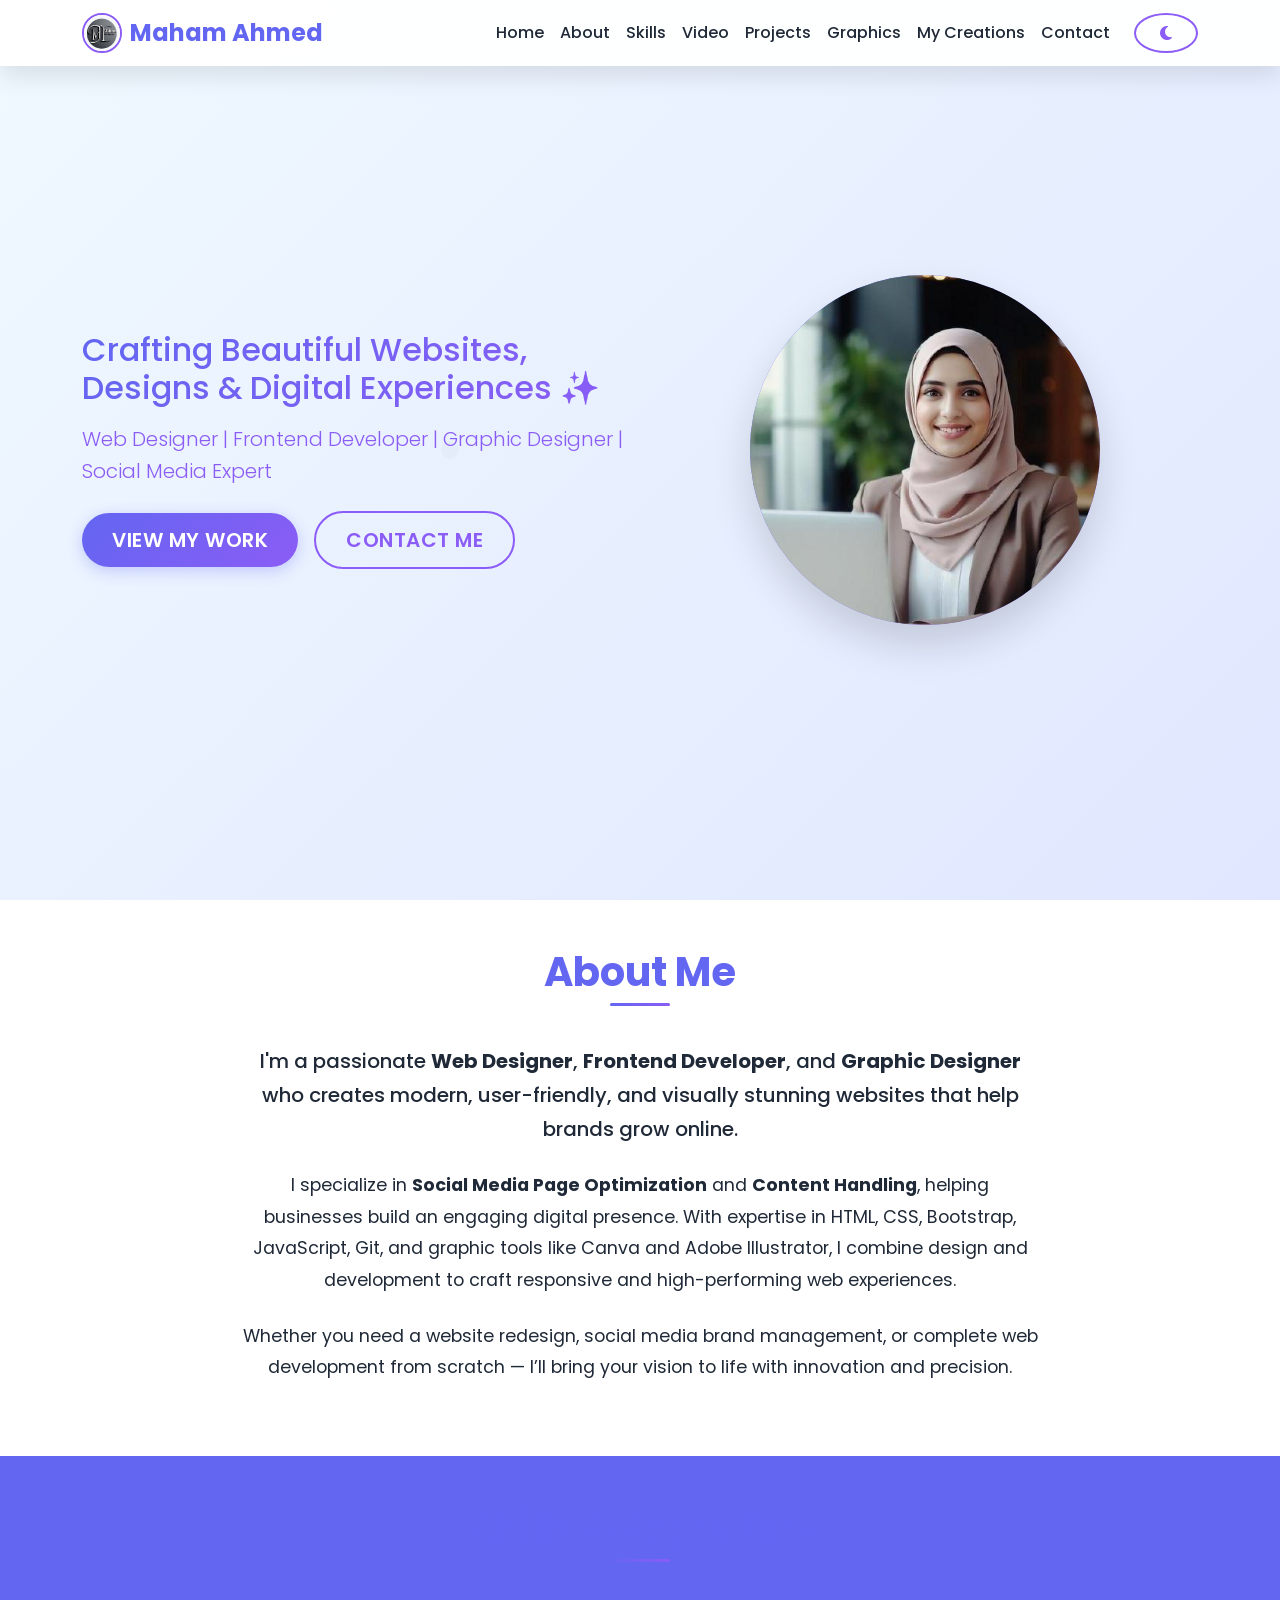
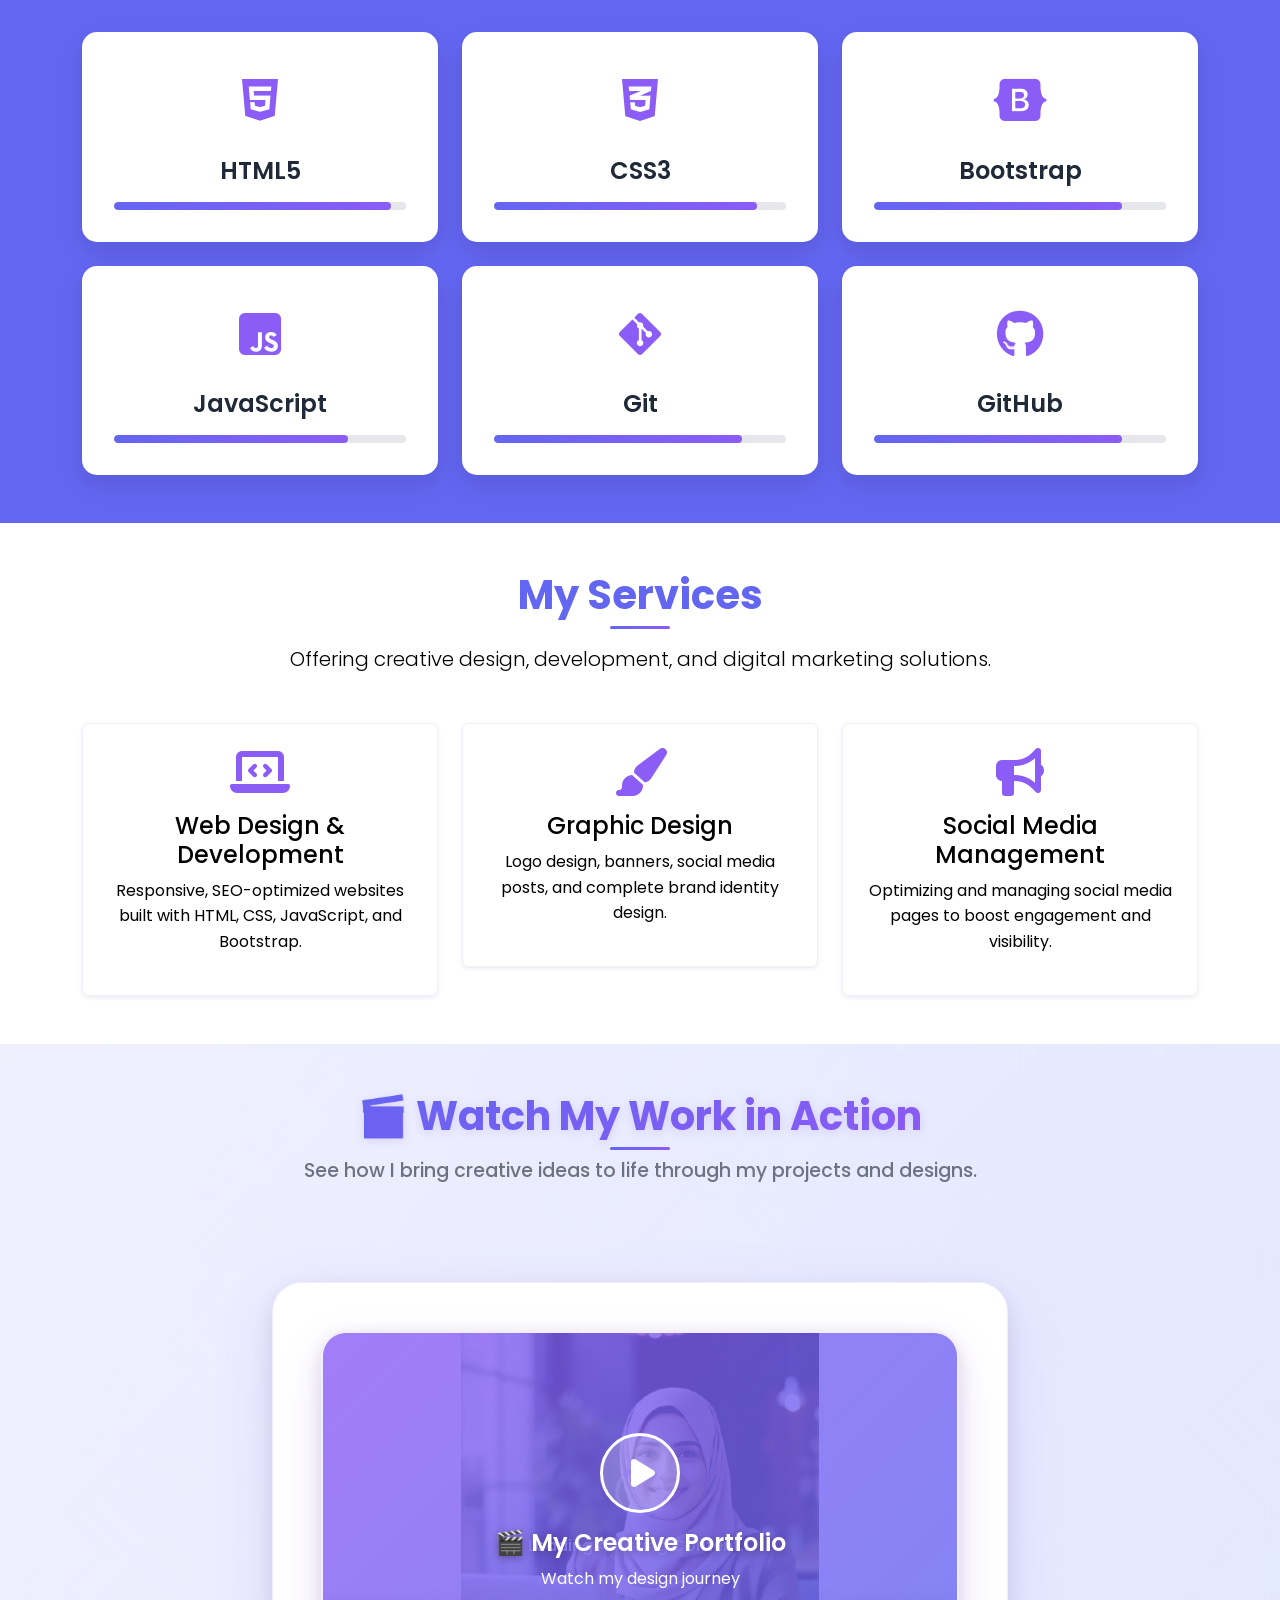
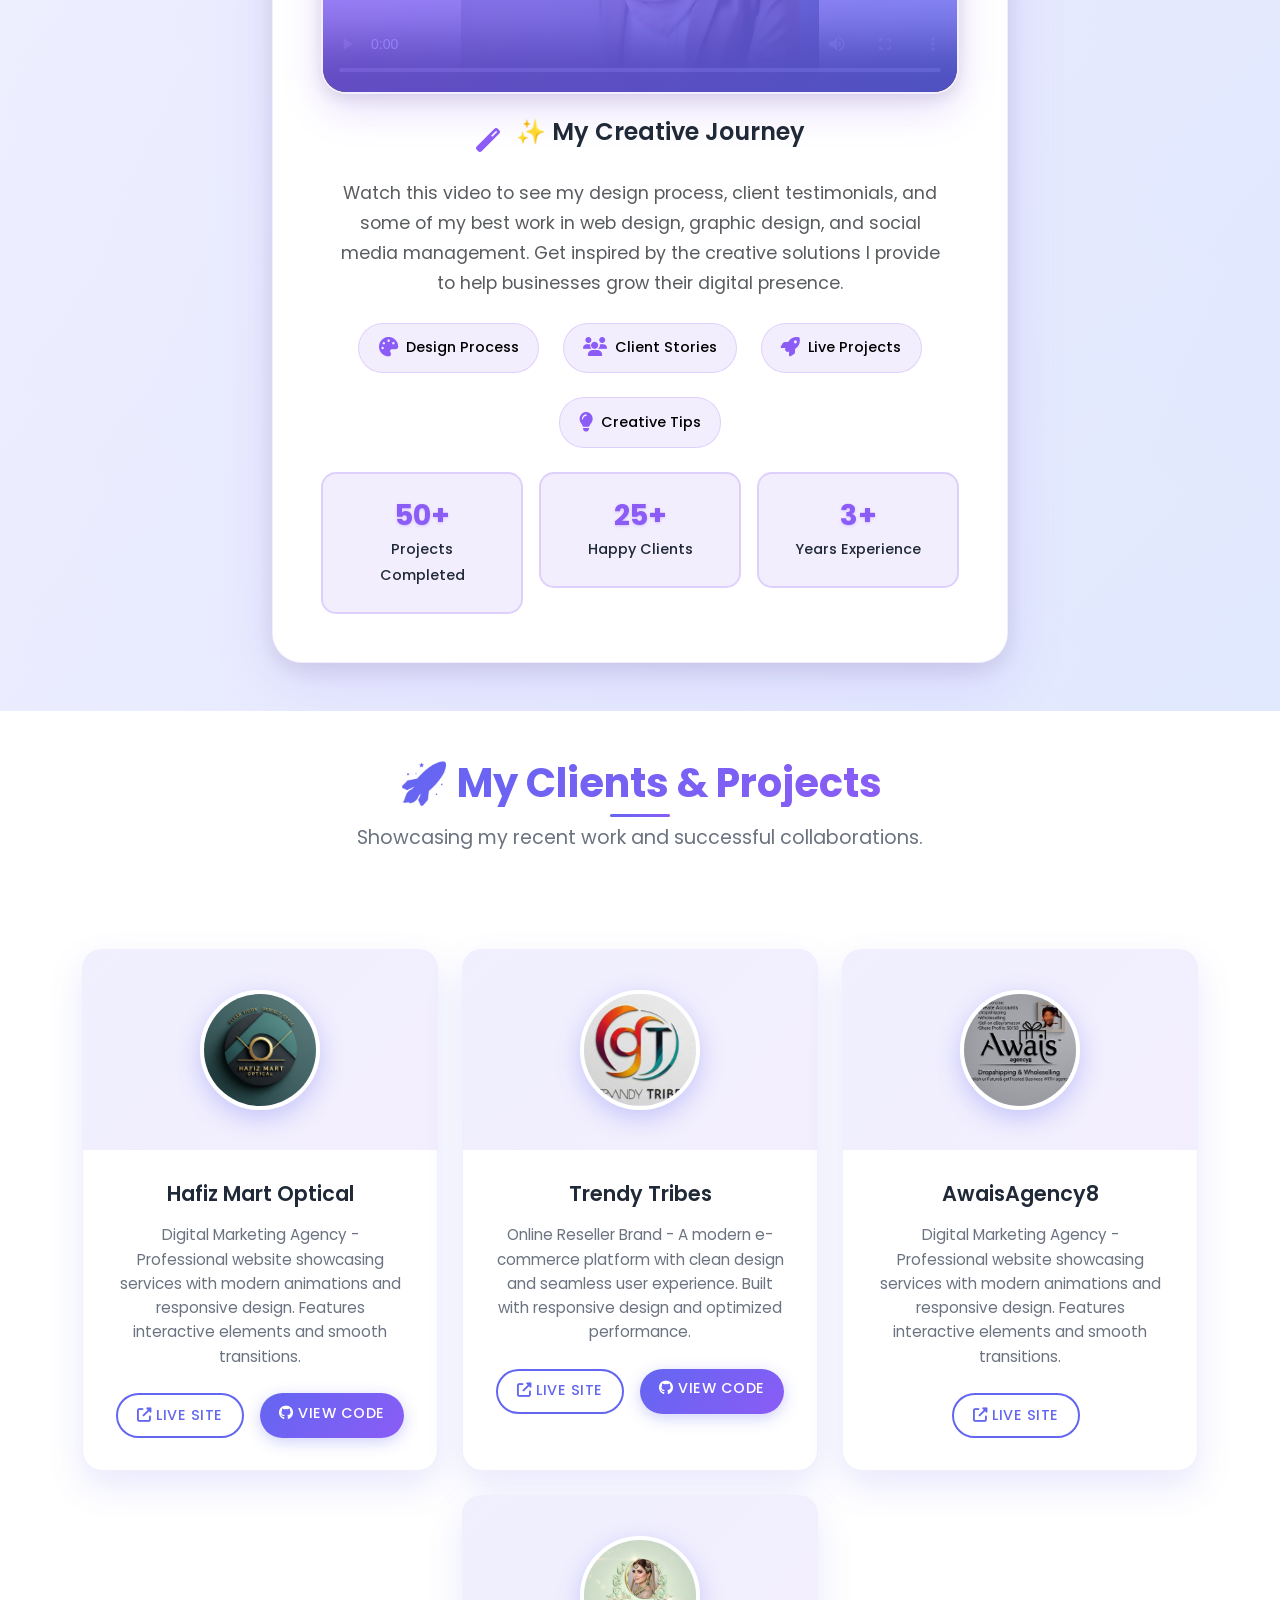
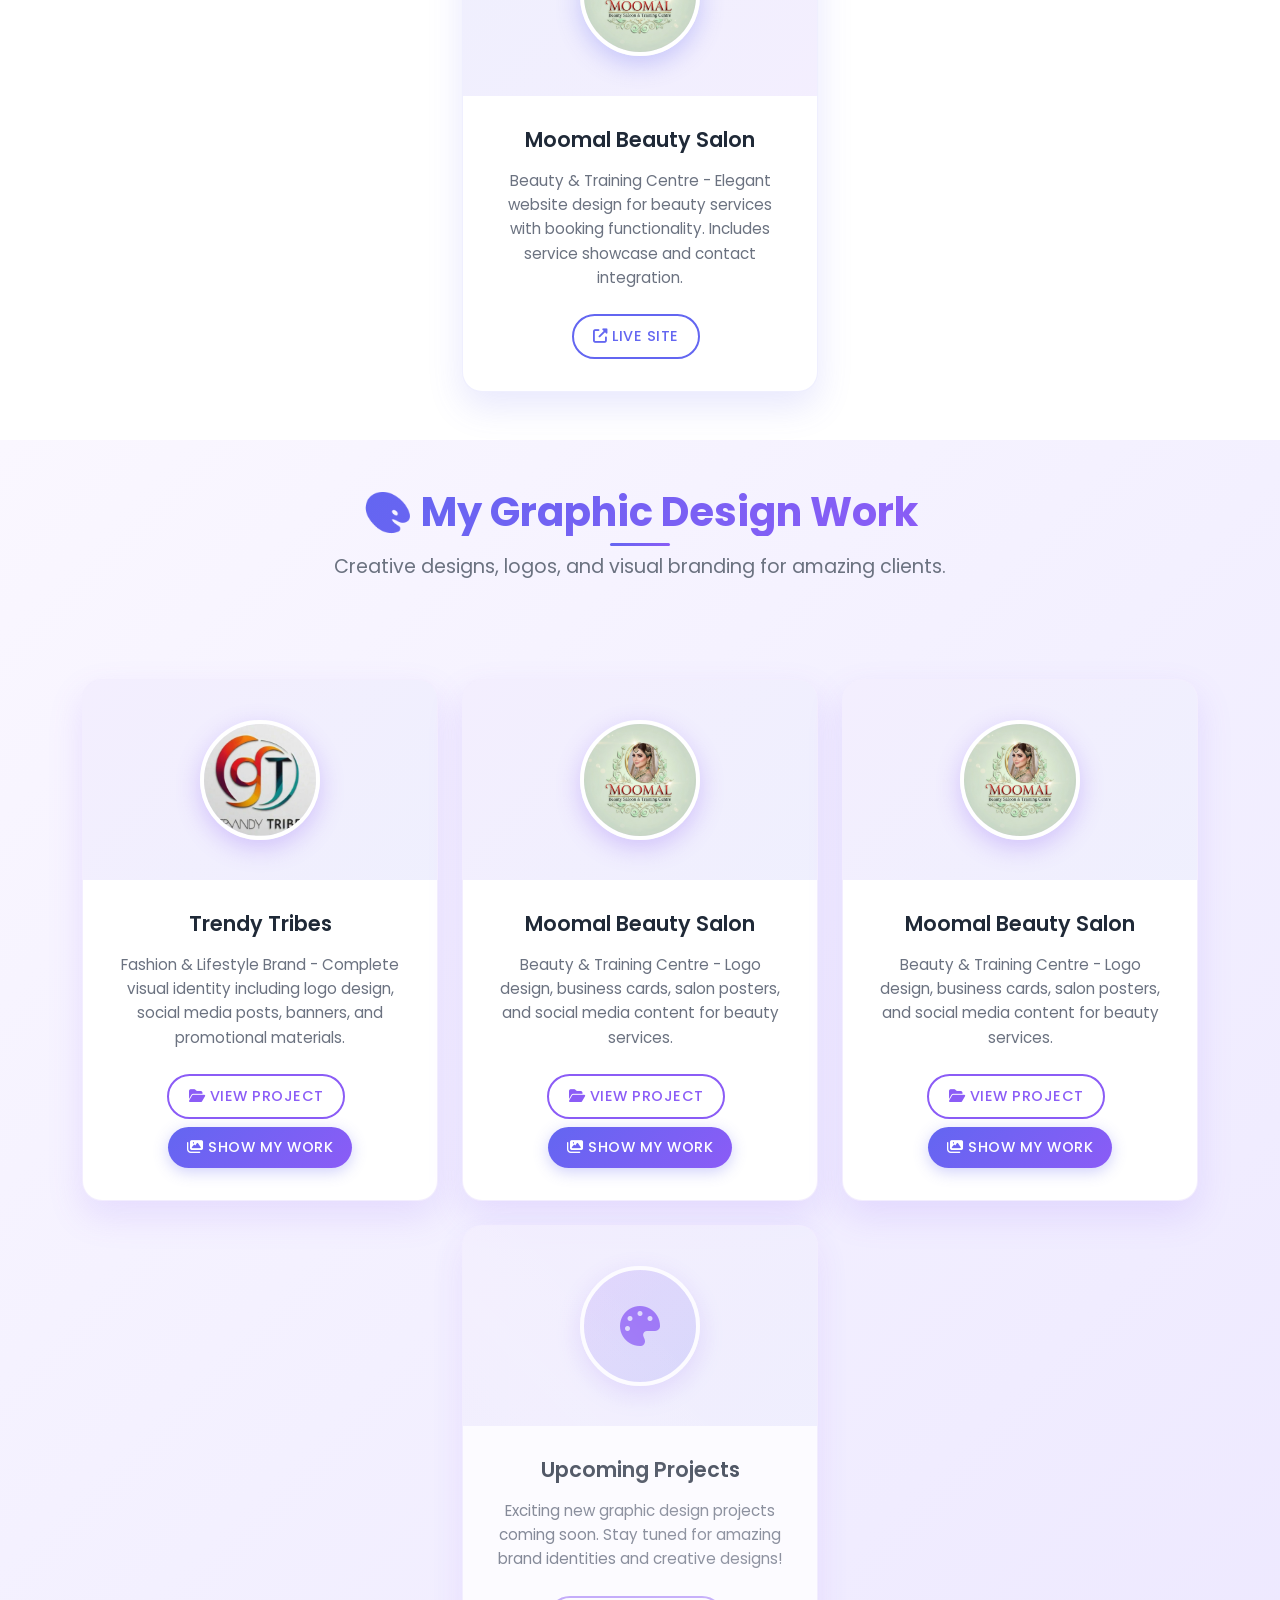
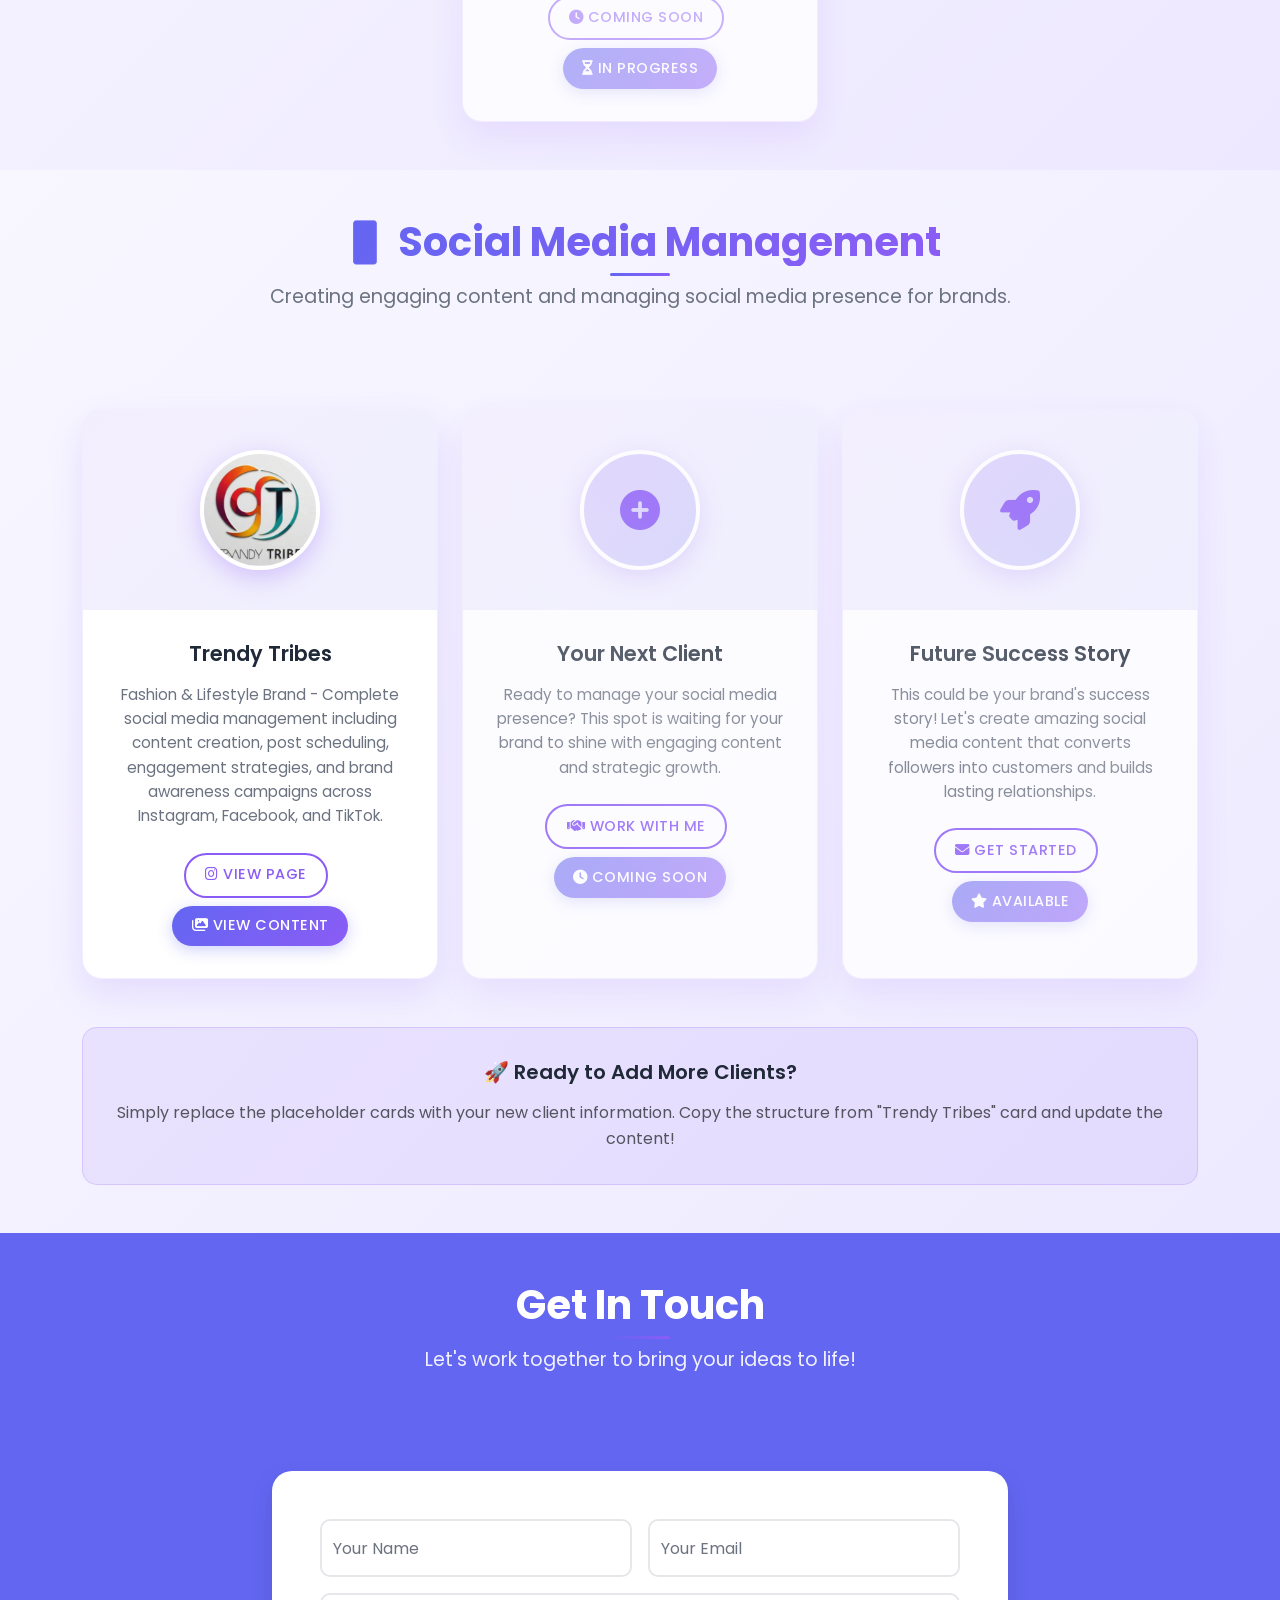
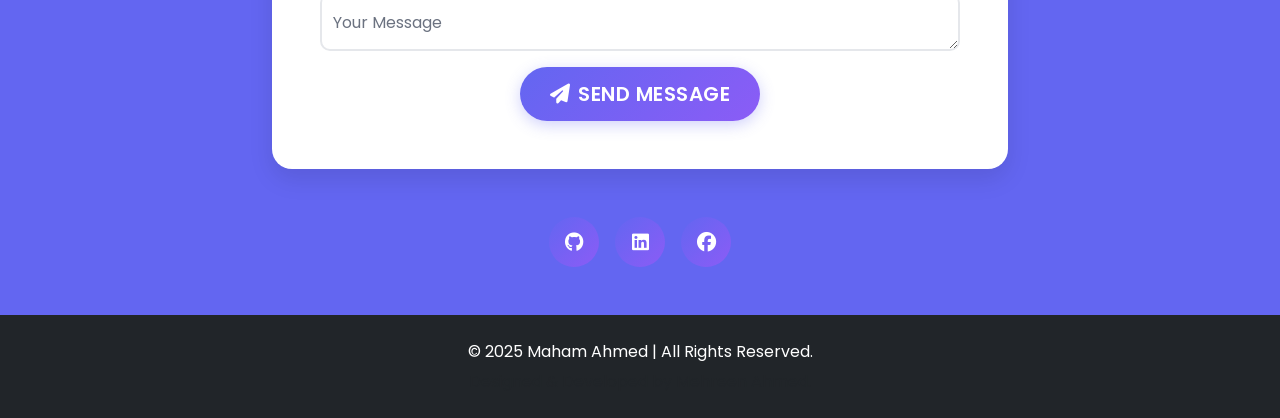
==== commit 3533a70b: "Update index.html" ====
--- a/index.html
+++ b/index.html
@@ -450,8 +450,7 @@
                                 <a href="https://hafizmartoptical.com" target="_blank" class="btn btn-outline-primary me-2">
                                     <i class="fas fa-external-link-alt"></i> Live Site
                                 </a>
-                                <a href="https://github.com/Mehreen3781/awaisagancy8tm" target="_blank" class="btn btn-primary">
-                                    <i class="fab fa-github"></i> View Code
+
                                 </a>
                             </div>
                         </div>
@@ -476,8 +475,6 @@
                                 <a href="https://moomalsalon.netlify.app/" target="_blank" class="btn btn-outline-primary me-2">
                                     <i class="fas fa-external-link-alt"></i> Live Site
                                 </a>
-                                <a href="https://github.com/Mehreen3781/moomalsalon" target="_blank" class="btn btn-primary">
-                                    <i class="fab fa-github"></i> View Code
                                 </a>
                             </div>
                         </div>
@@ -552,7 +549,7 @@
                             <h4>Moomal Beauty Salon</h4>
                             <p class="brand-details">Beauty & Training Centre - Logo design, business cards, salon posters, and social media content for beauty services.</p>
                             <div class="graphic-buttons">
-                                <a href="https://drive.google.com/drive/folders/1CuHWxh0e0TZcjLFnoZrKyPuA7DzUuUfU" target="_blank" class="btn btn-outline-primary me-2">
+                                <a href="" target="_blank" class="btn btn-outline-primary me-2">
                                     <i class="fas fa-folder-open"></i> View Project
                                 </a>
                                 <button class="btn btn-primary" data-bs-toggle="modal" data-bs-target="#moomalModal">
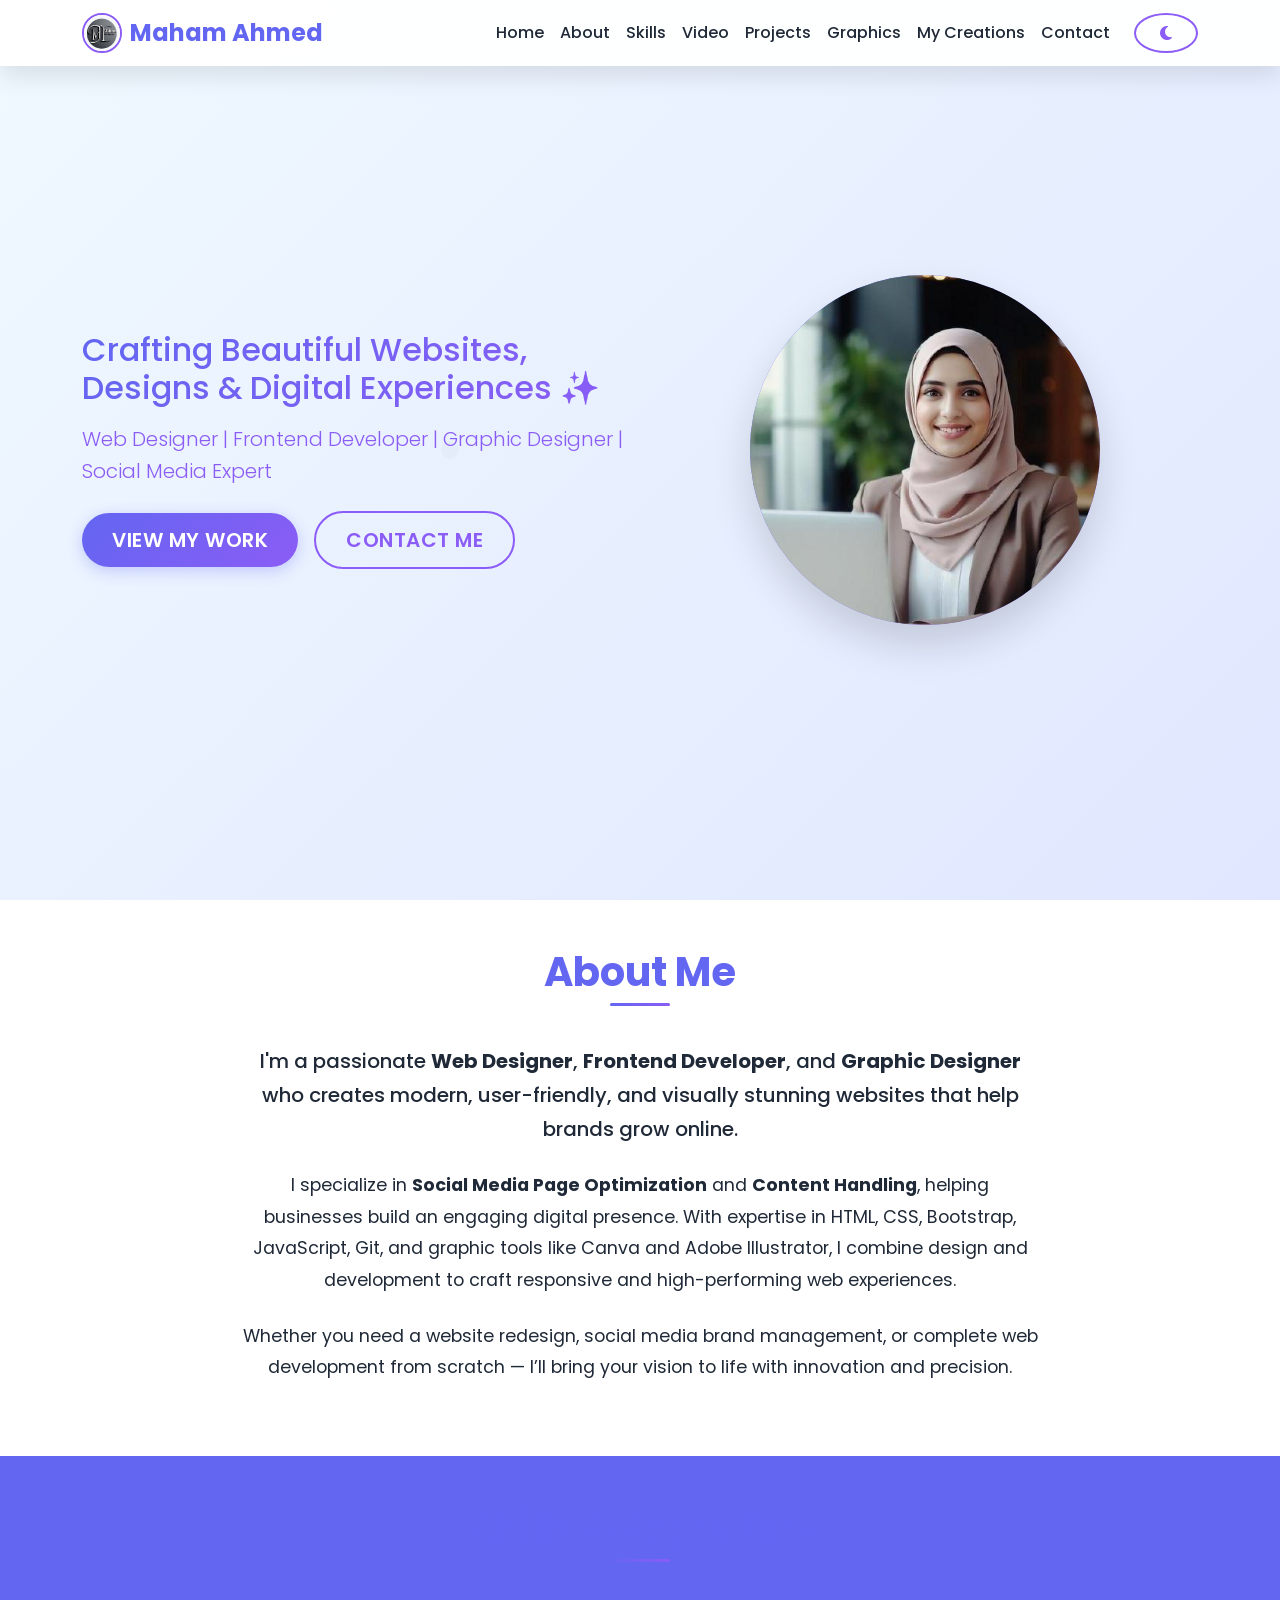
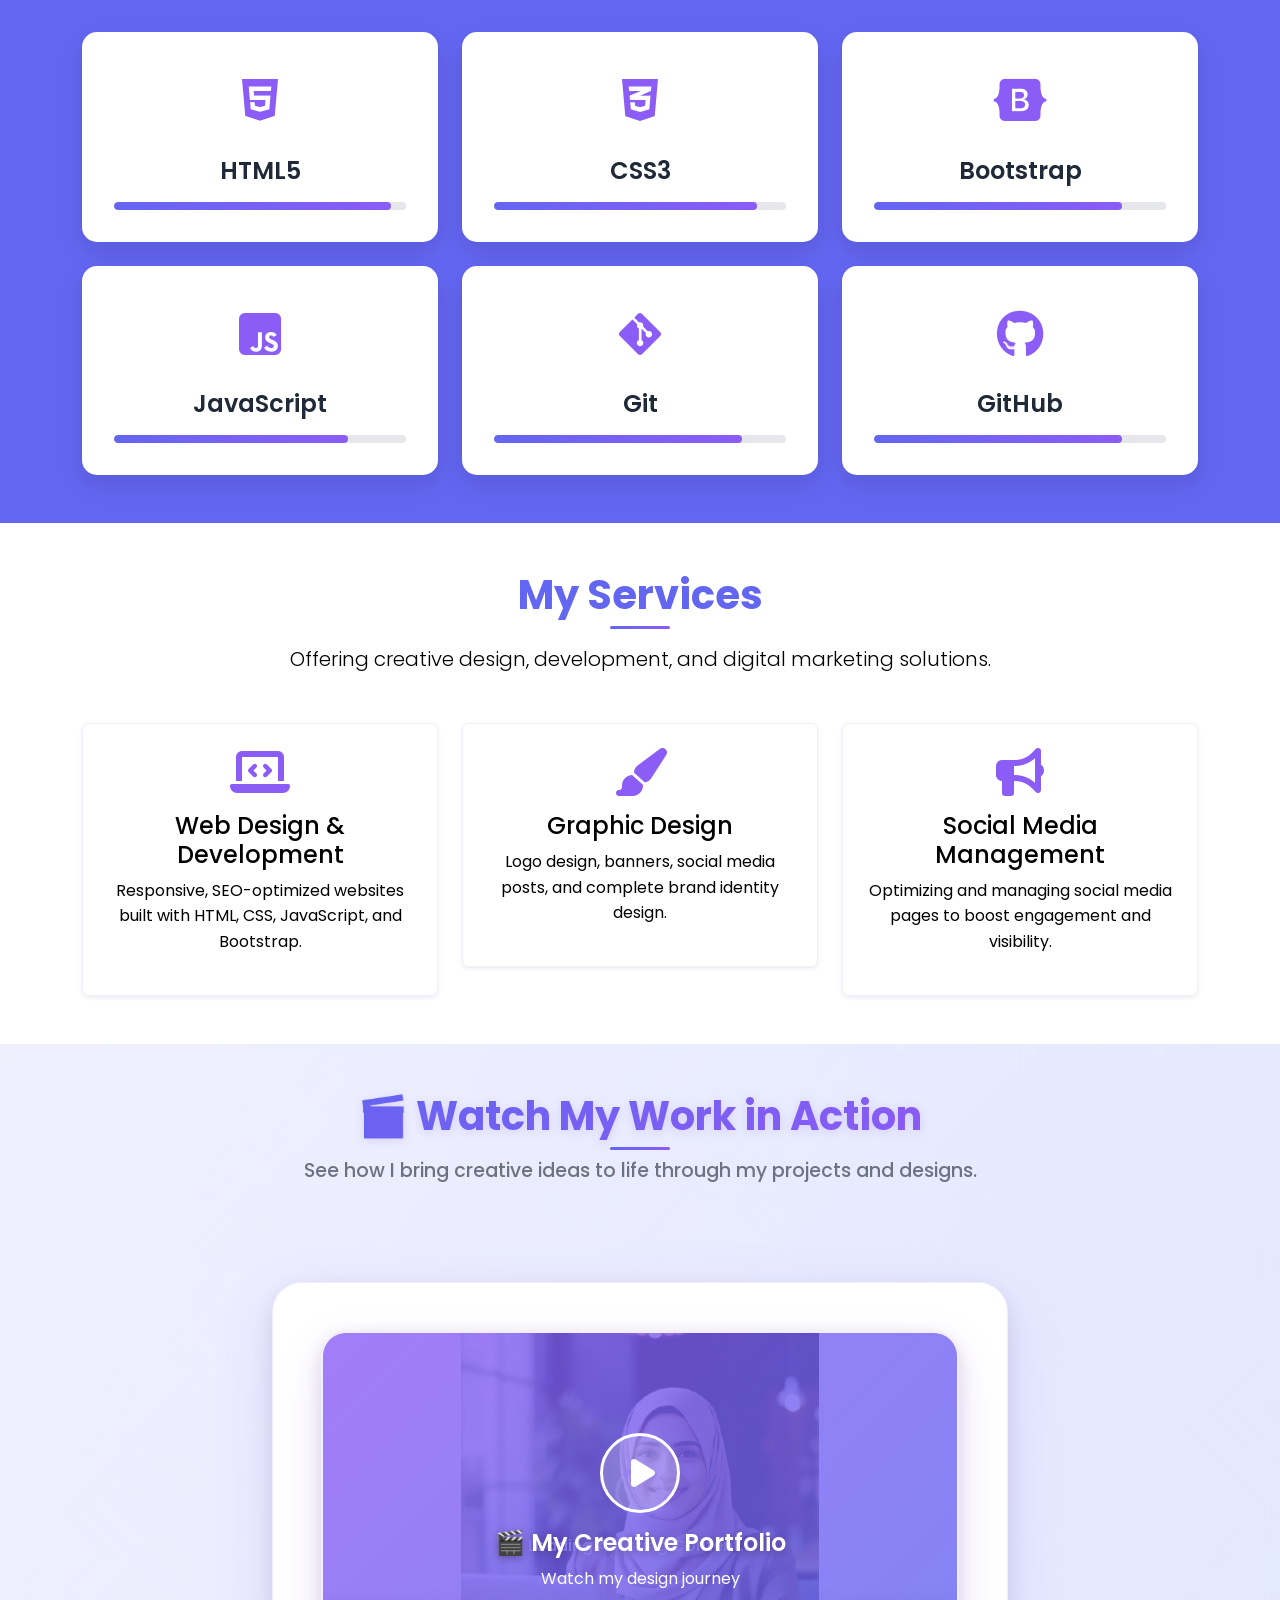
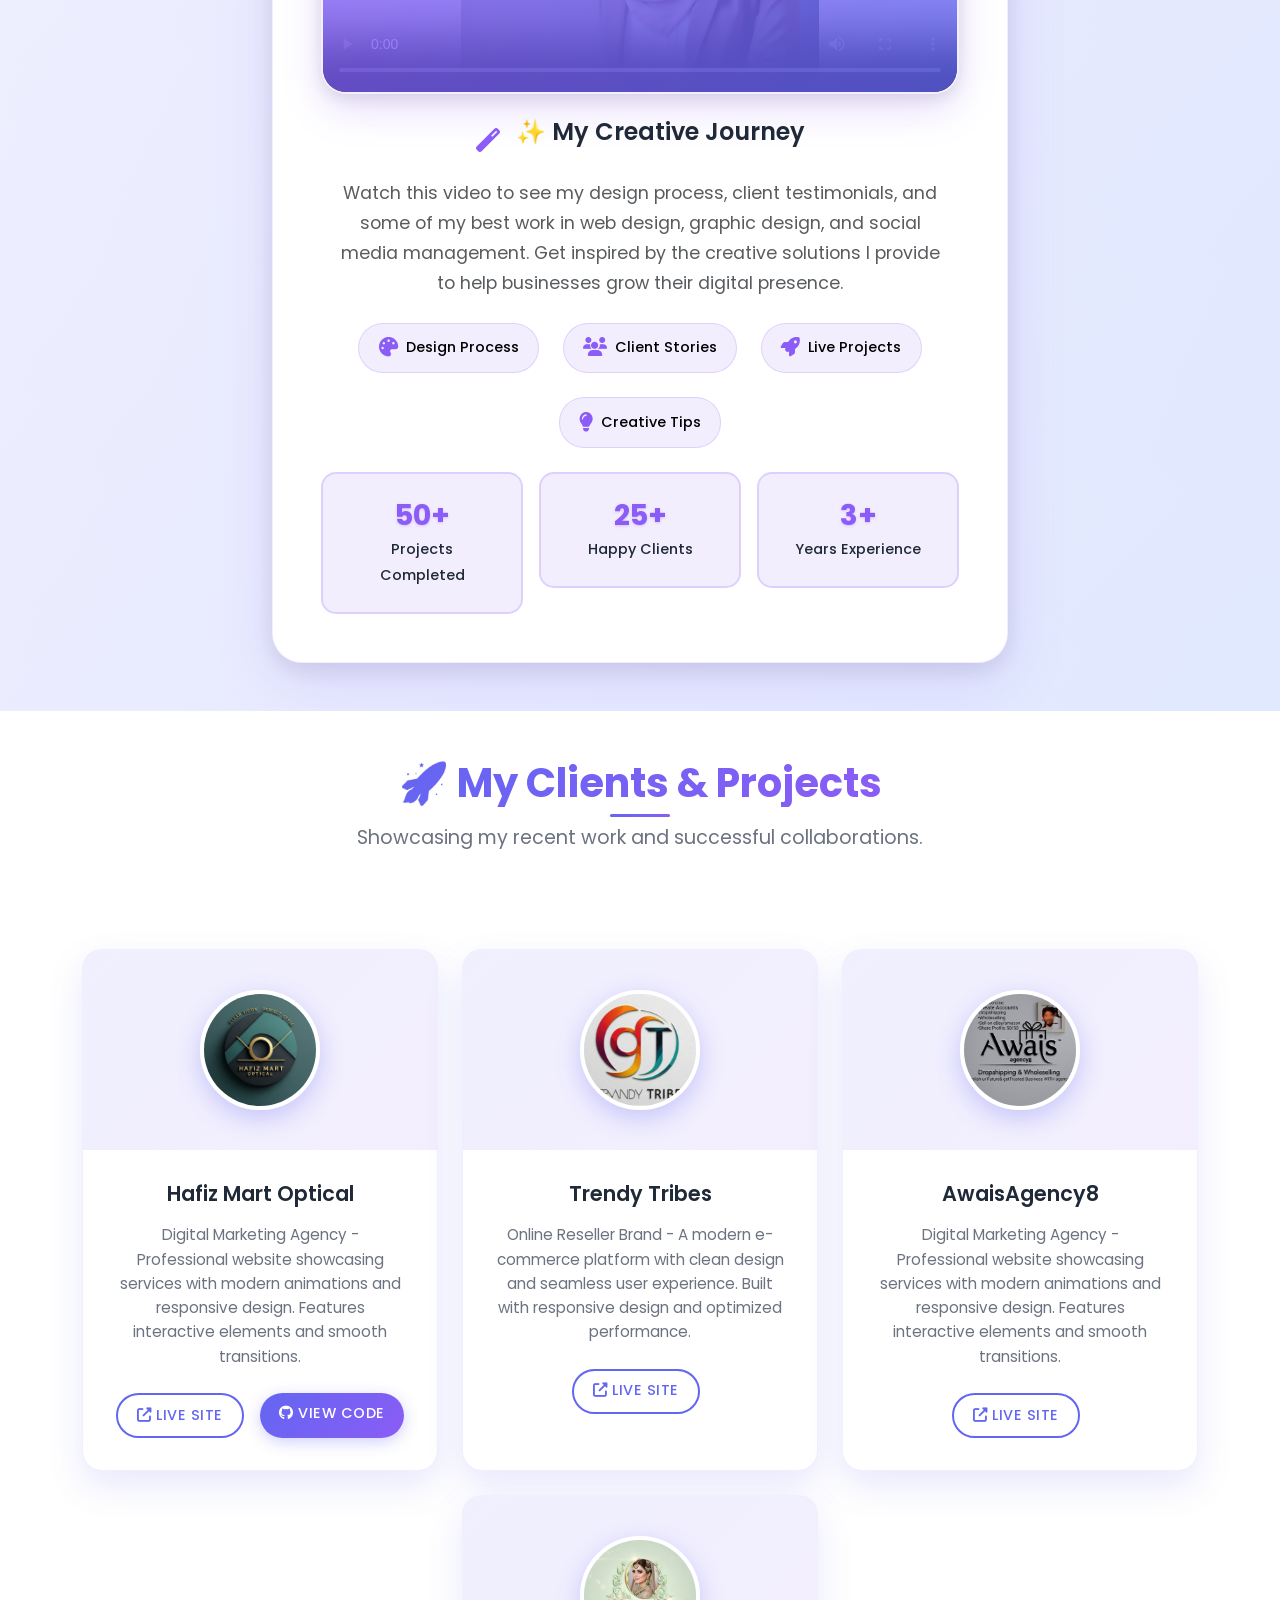
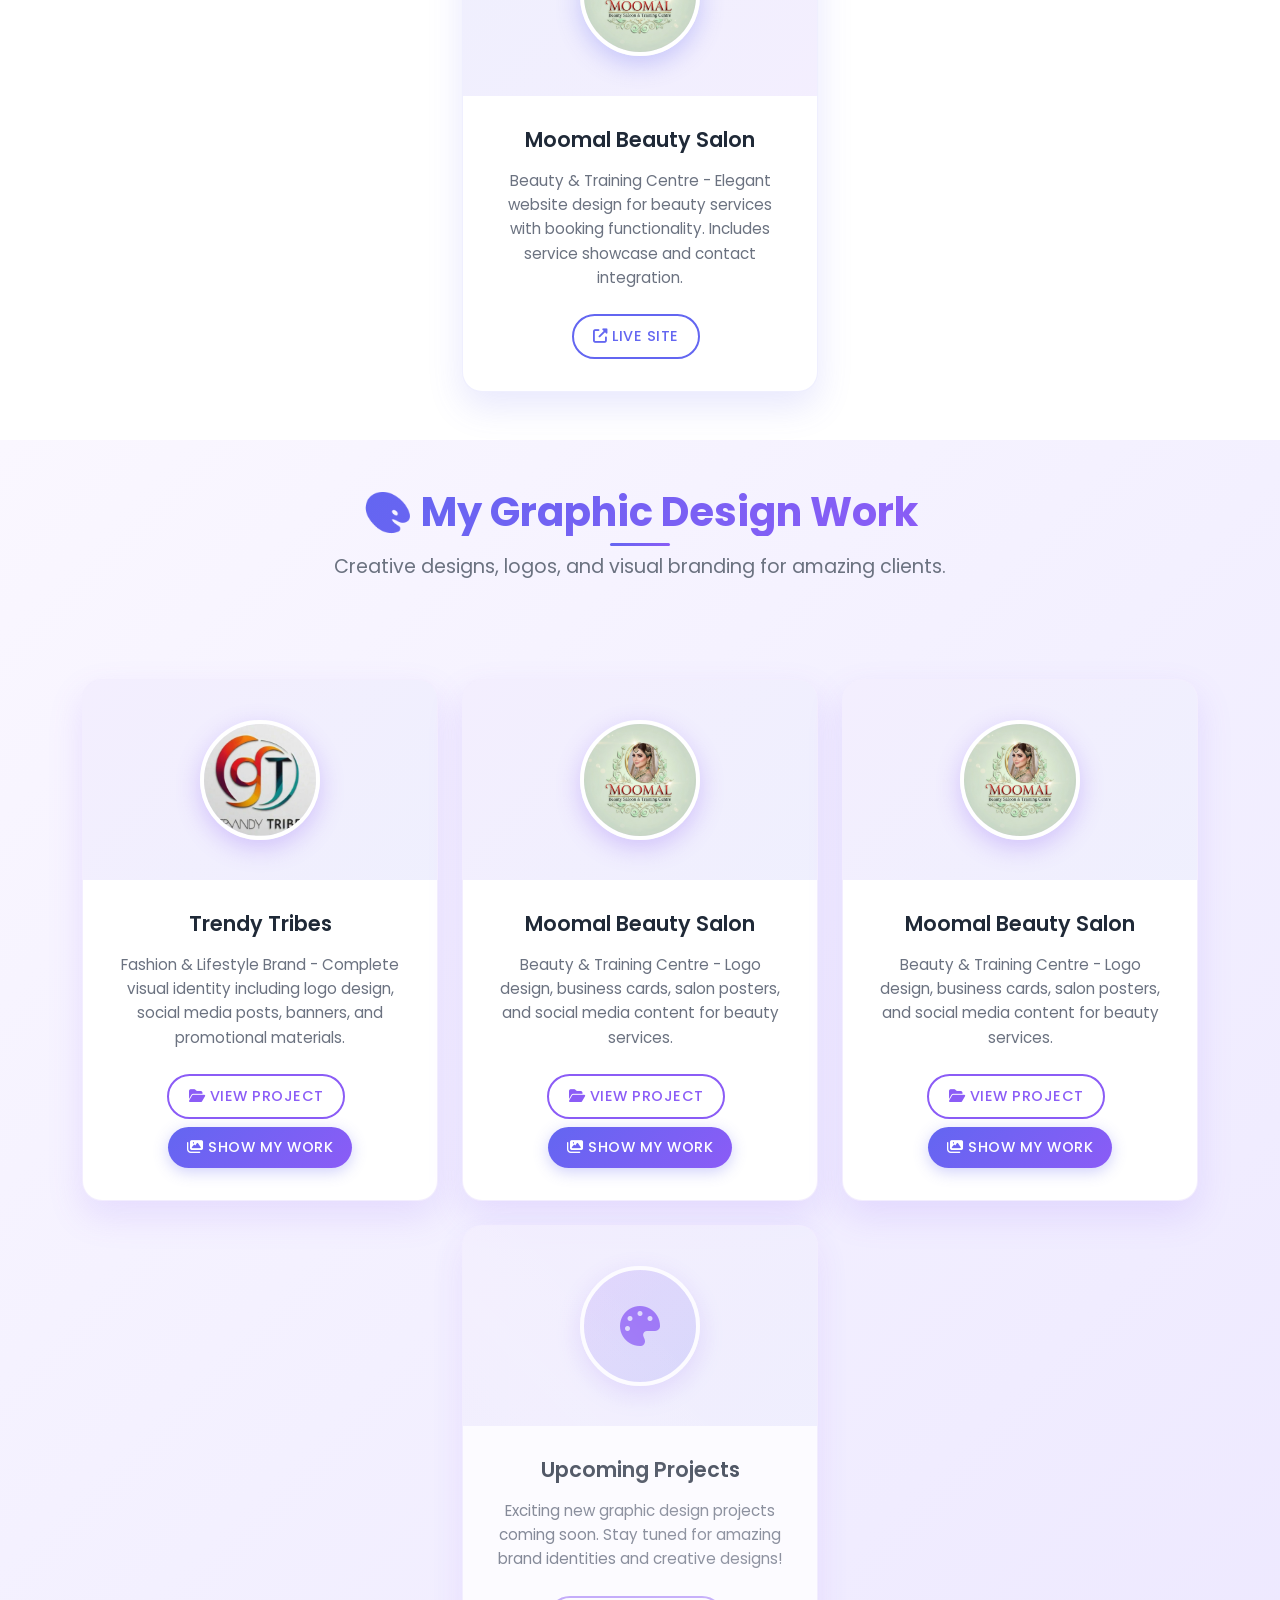
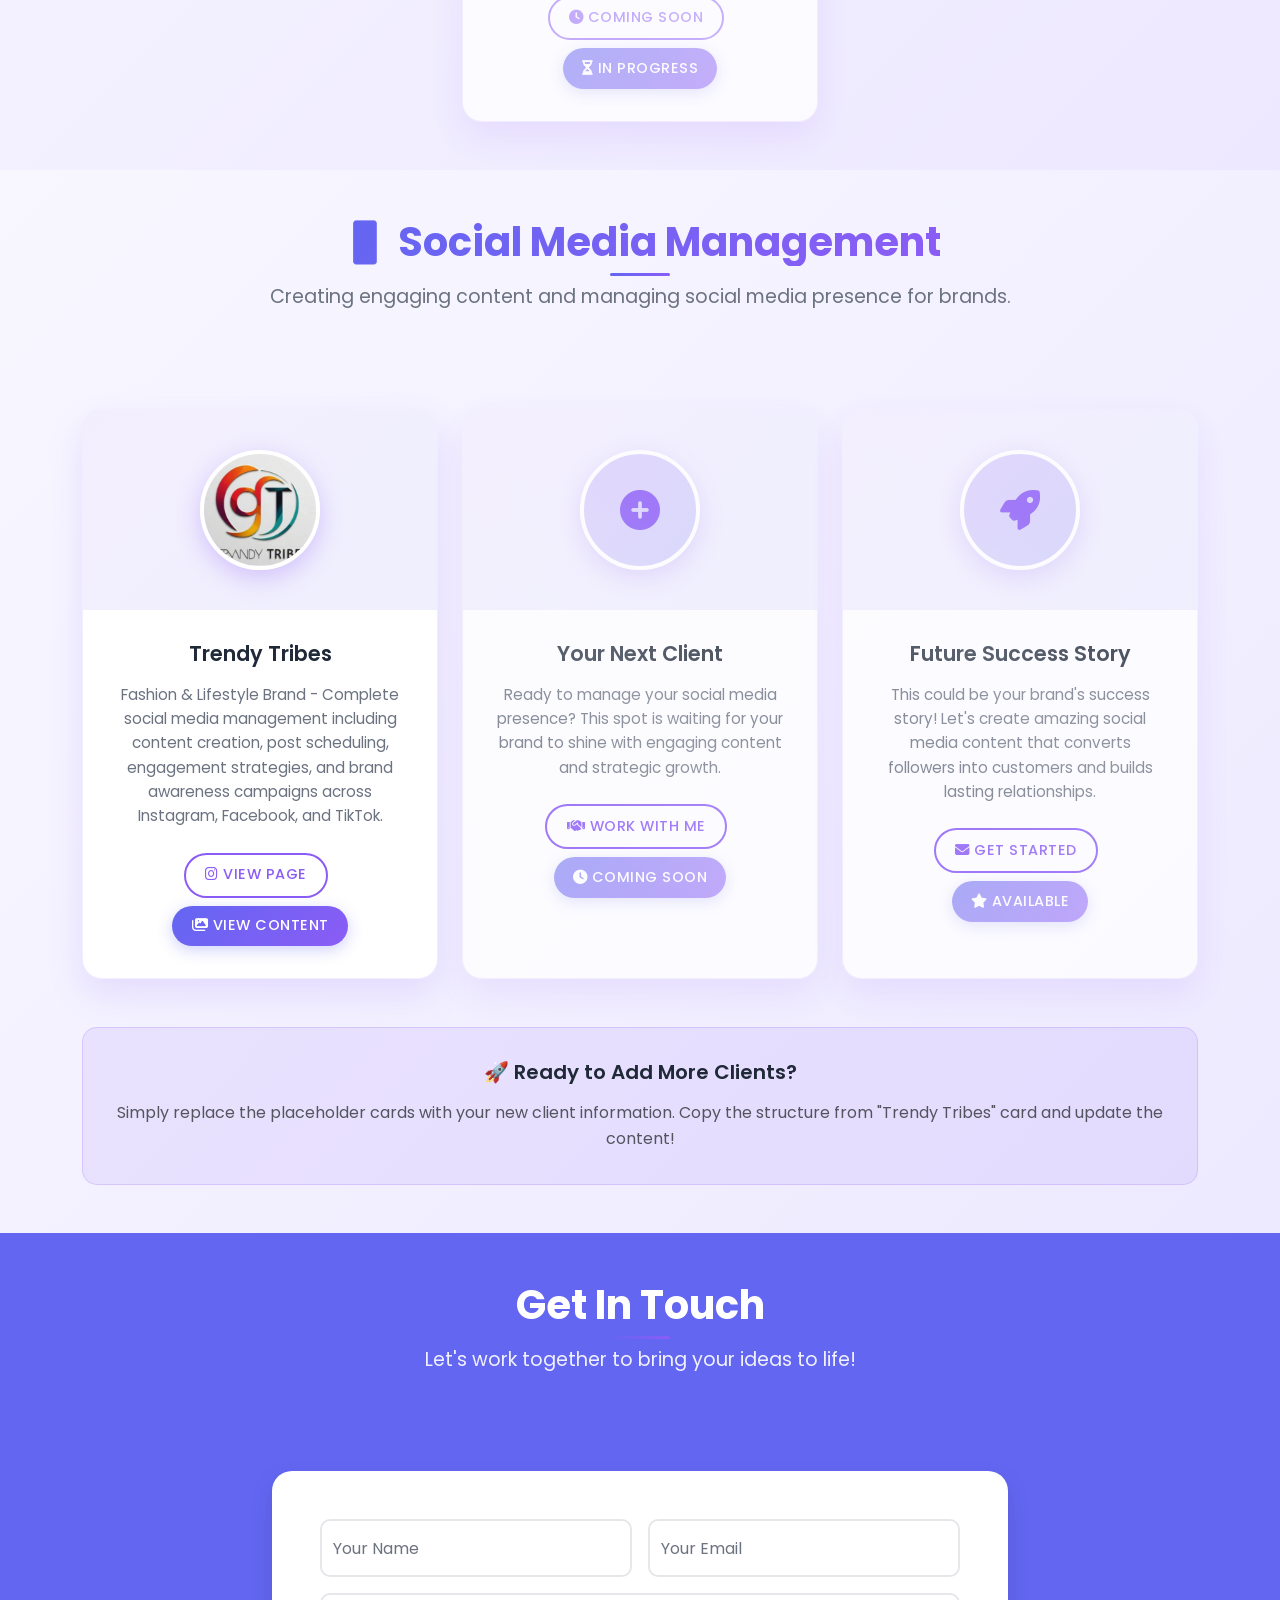
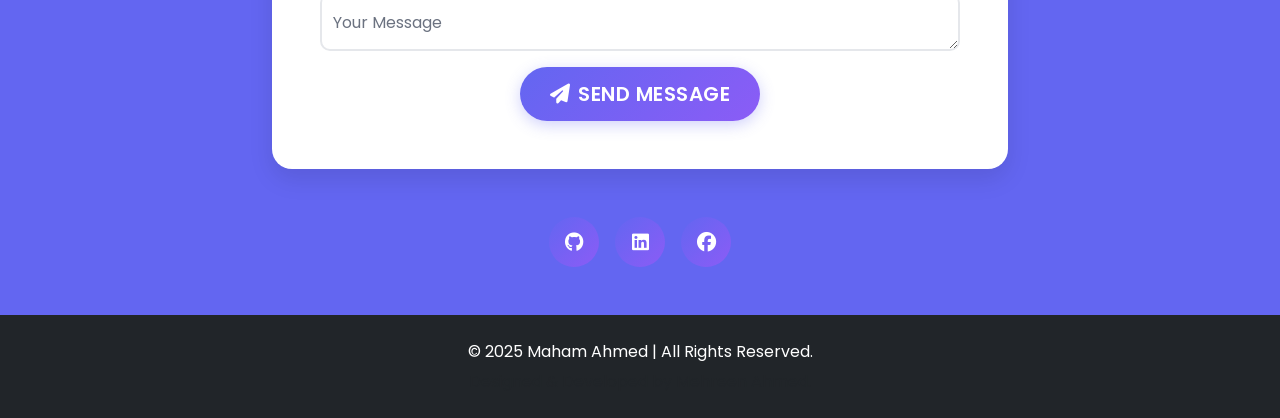
==== commit 5f2f2635: "Update index.html" ====
--- a/index.html
+++ b/index.html
@@ -429,10 +429,7 @@
                                 <a href="https://trendytribes.netlify.app/" target="_blank" class="btn btn-outline-primary me-2">
                                     <i class="fas fa-external-link-alt"></i> Live Site
                                 </a>
-                                <a href="https://github.com/Mehreen3781/trendytribes" target="_blank" class="btn btn-primary">
-                                    <i class="fab fa-github"></i> View Code
-                                </a>
-                            </div>
+                                </div>
                         </div>
                     </div>
                 </div>
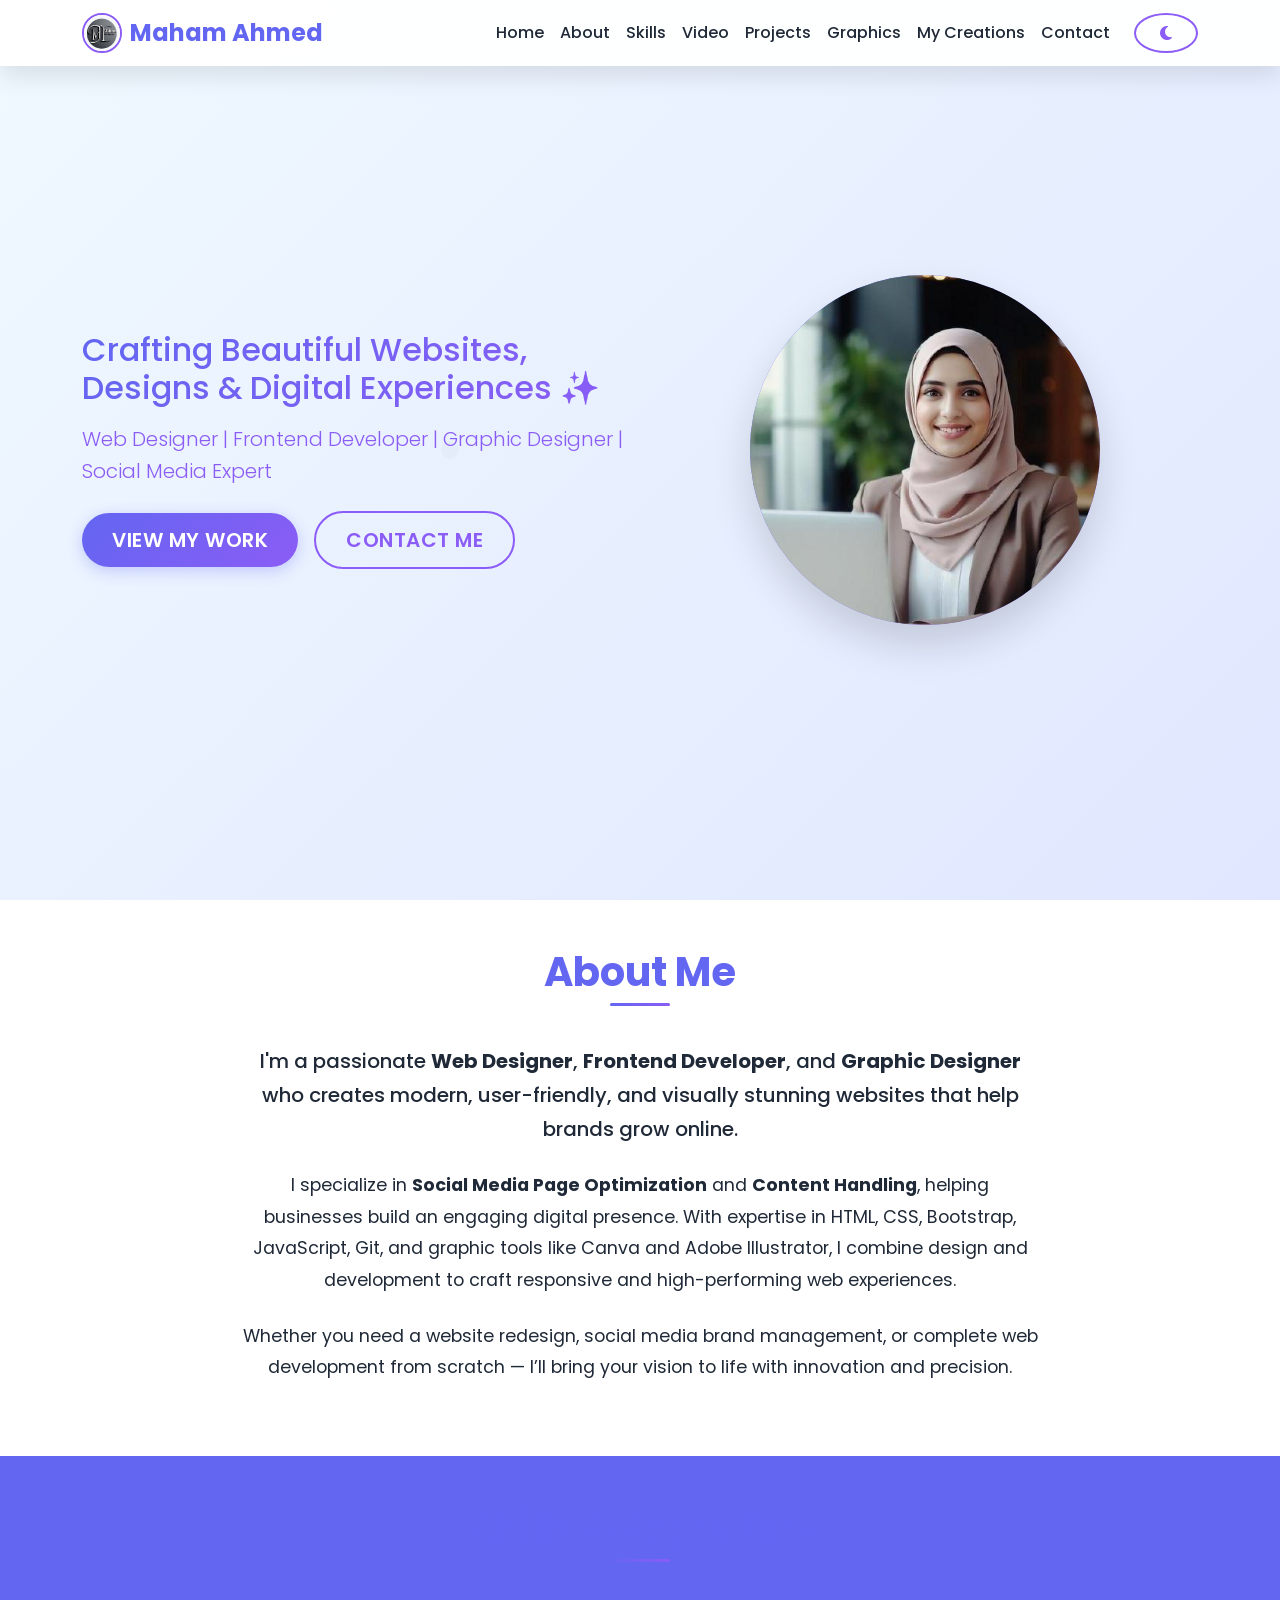
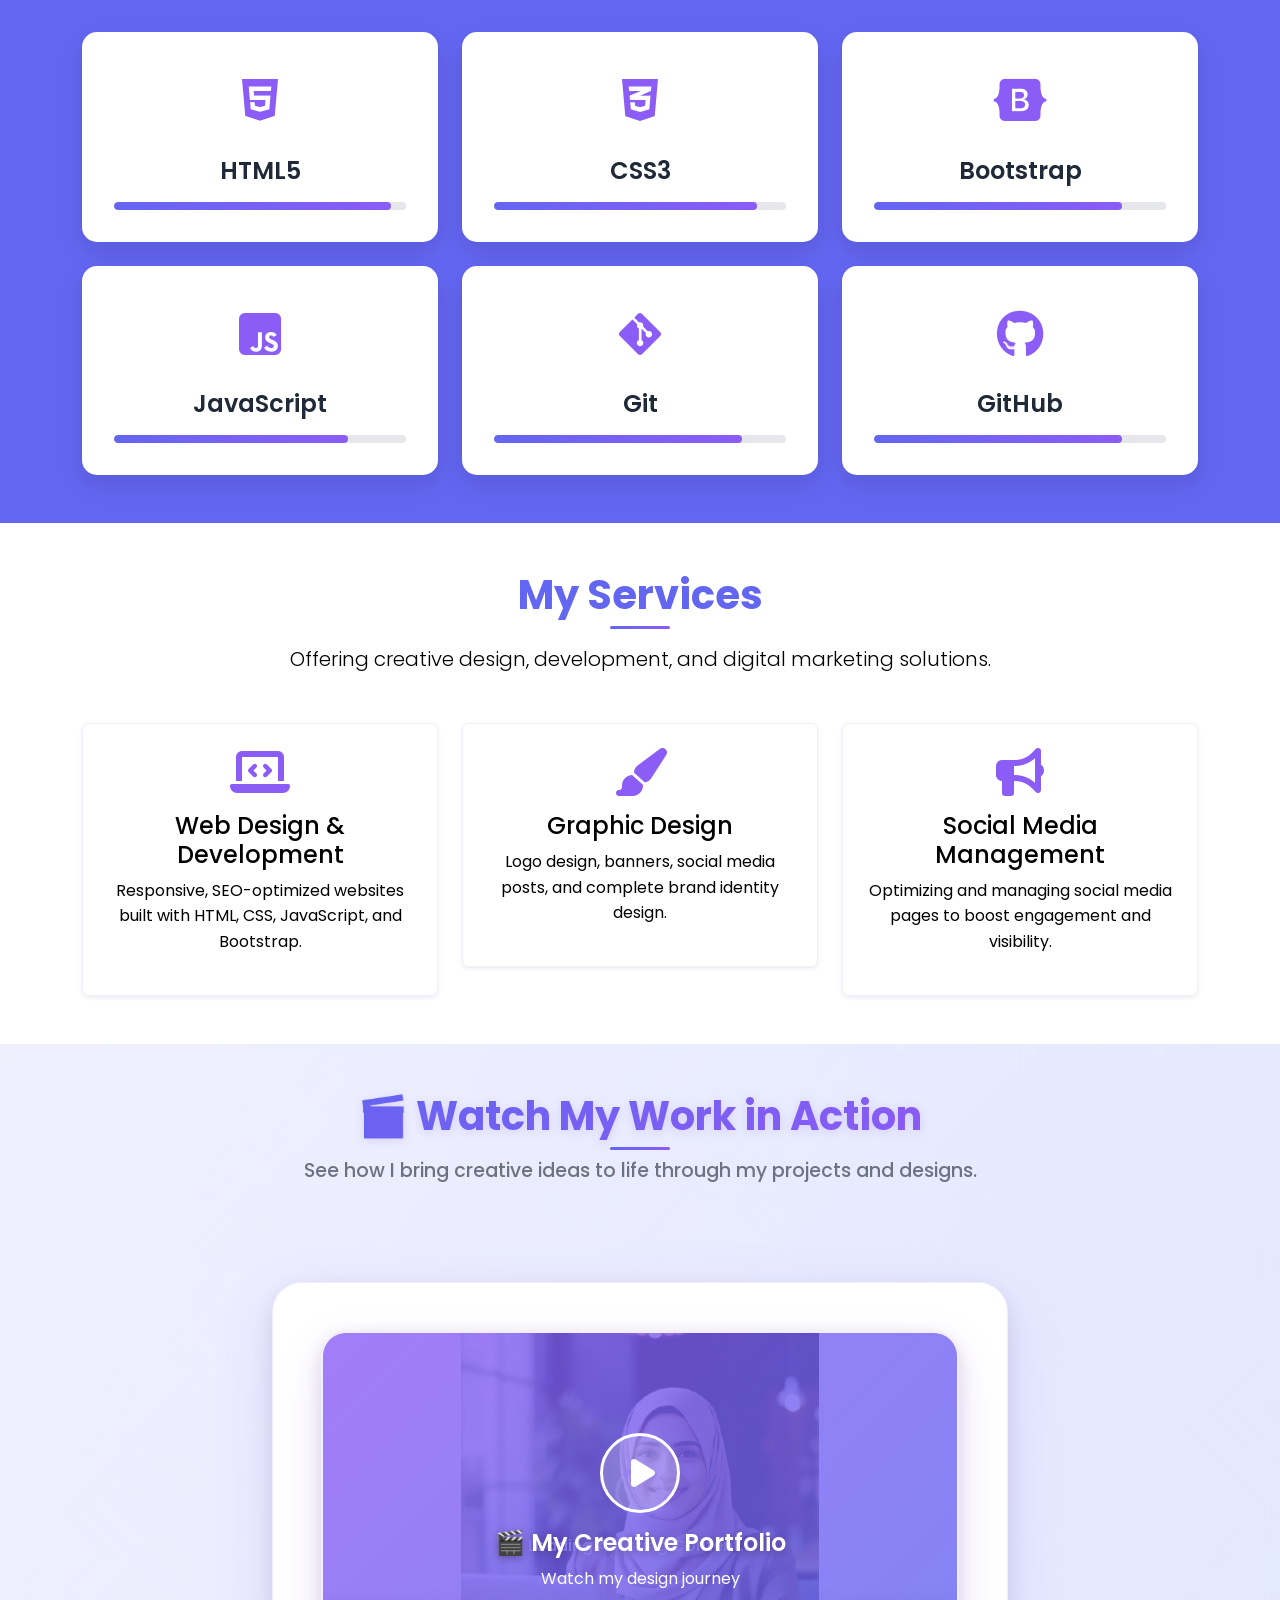
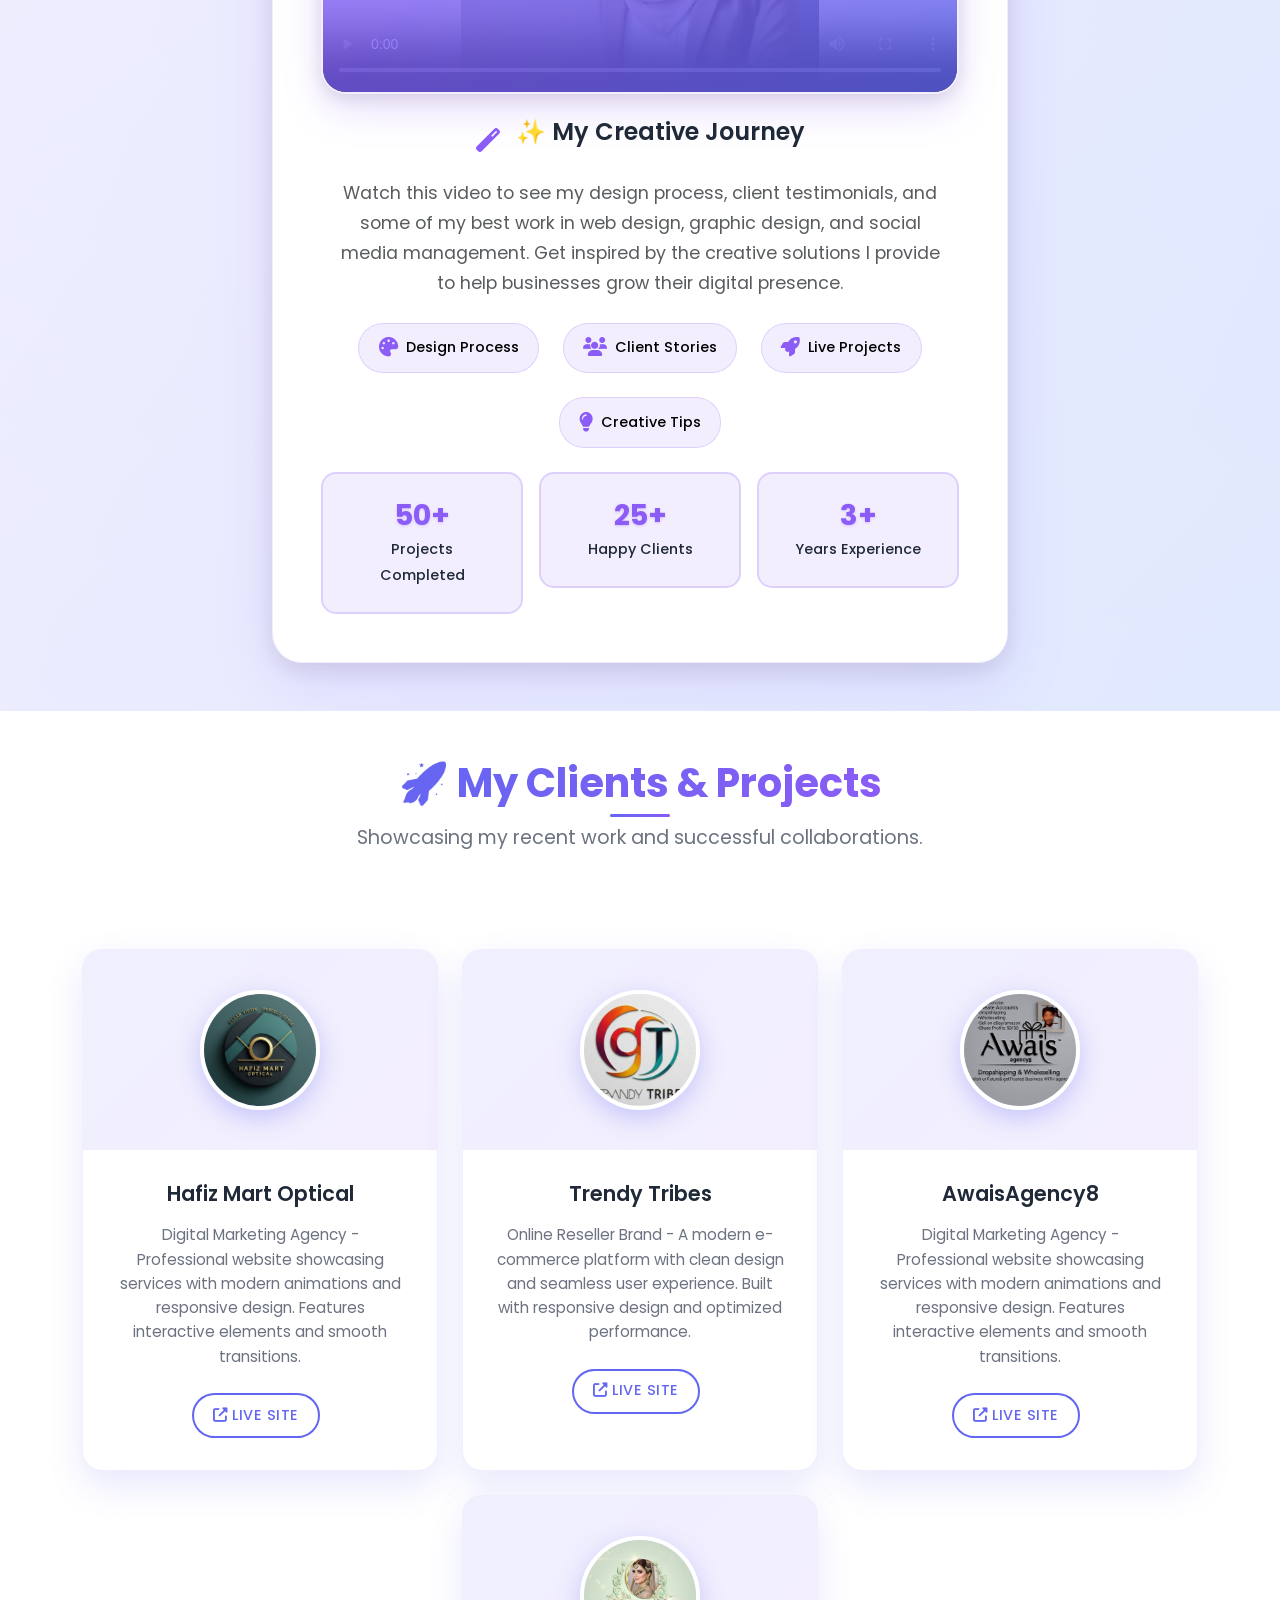
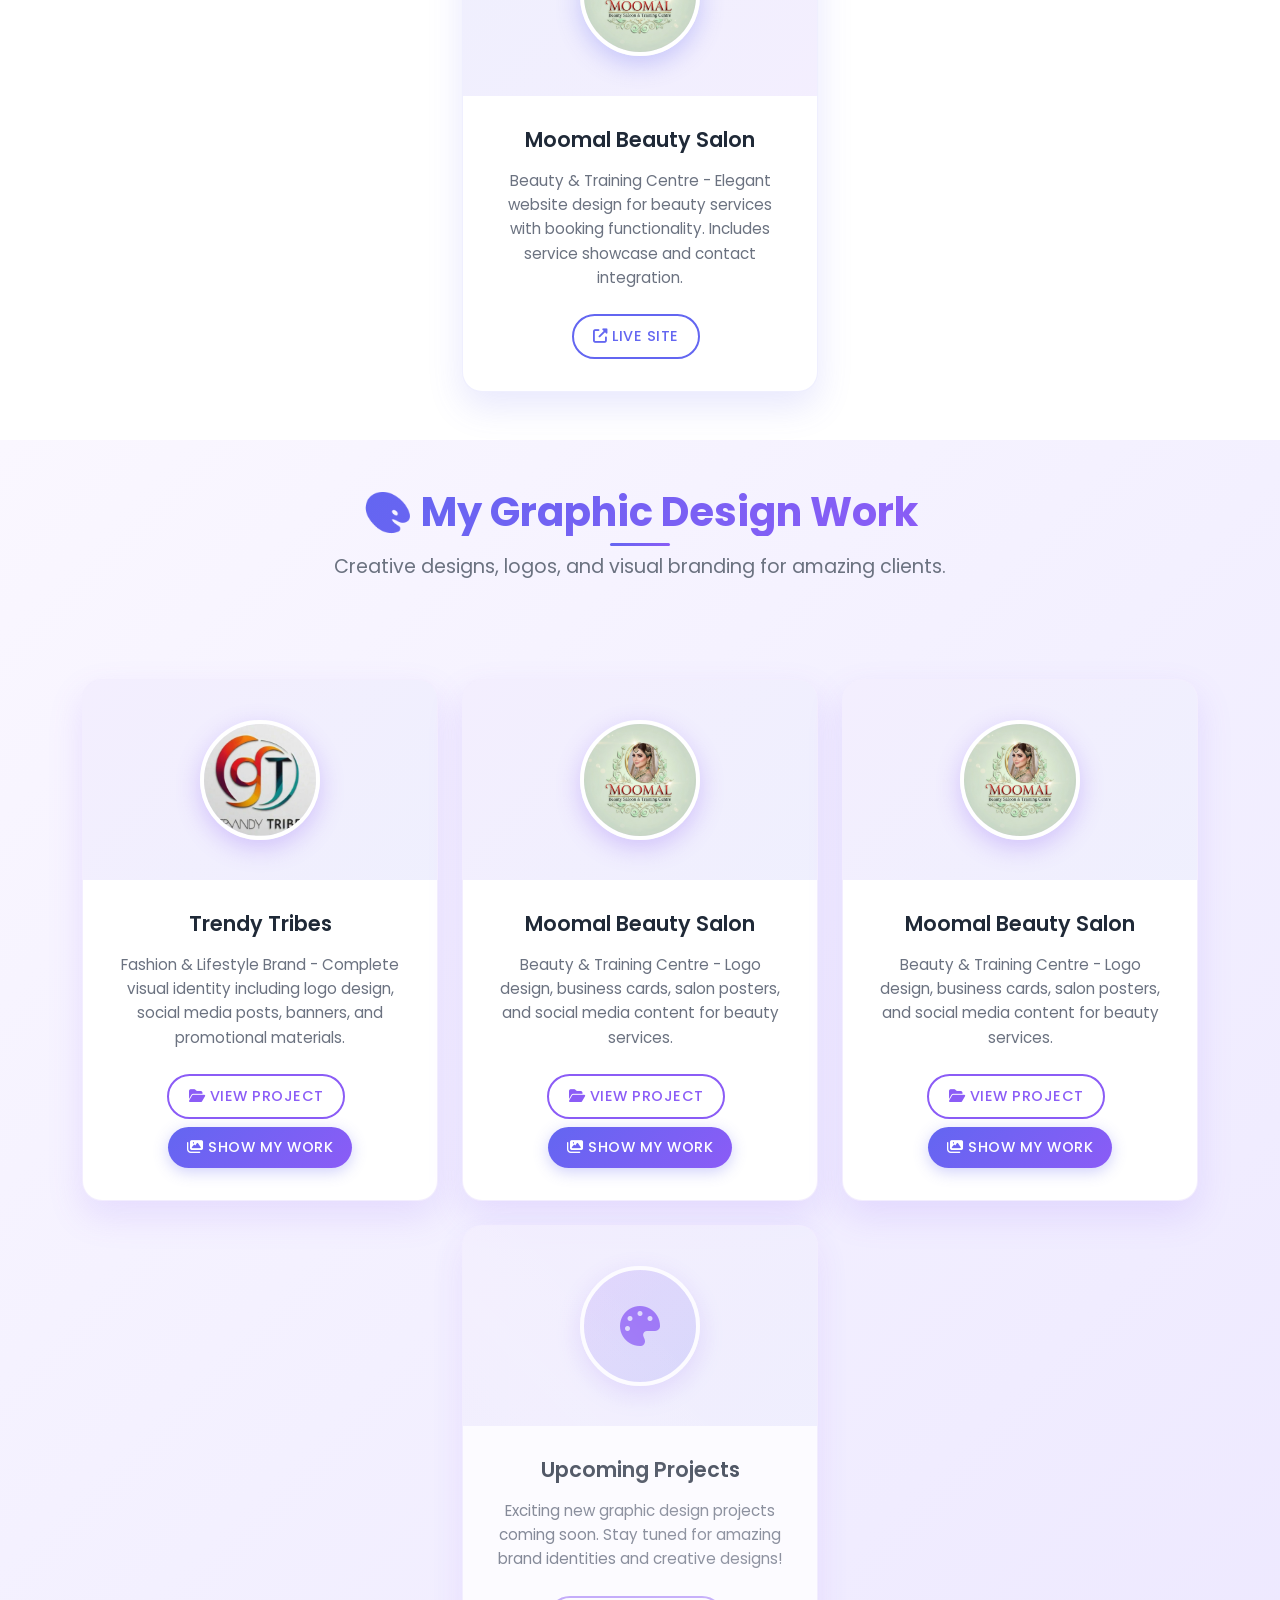
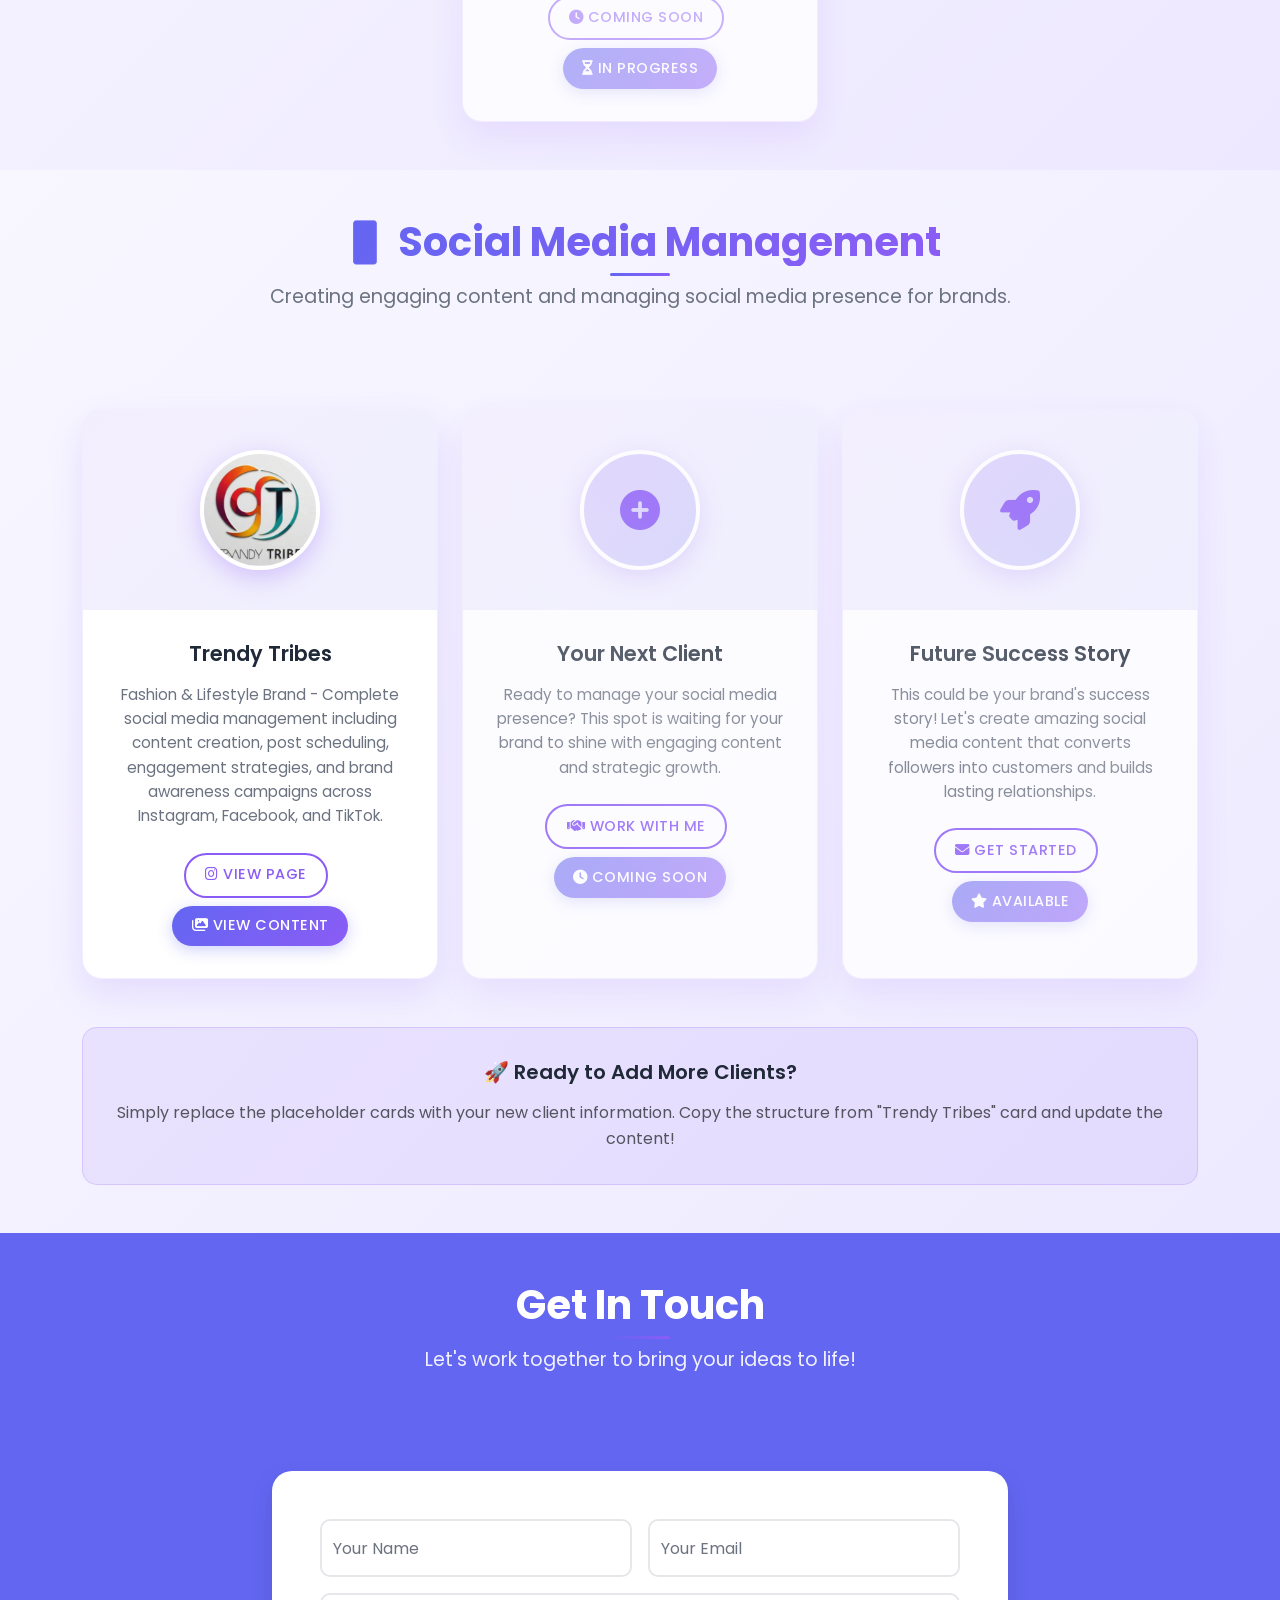
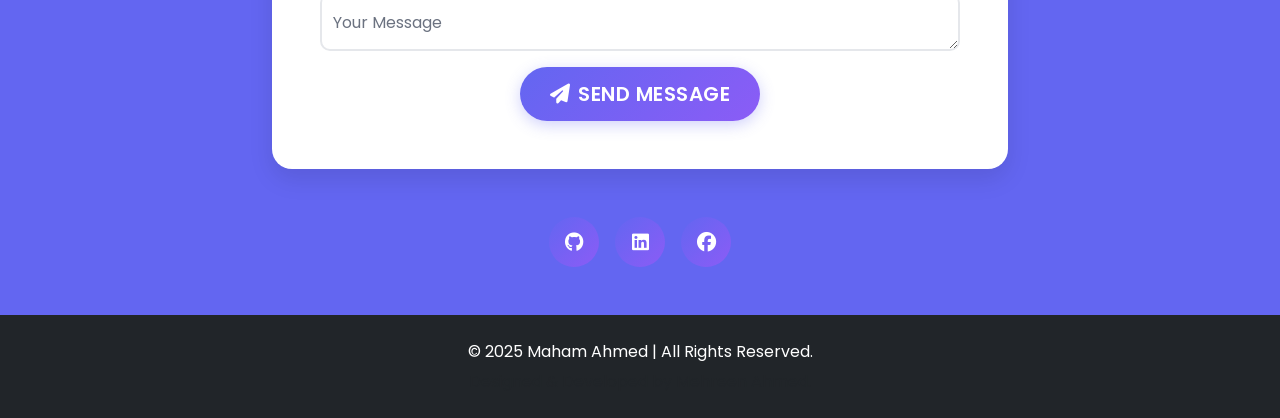
==== commit 23525994: "Update index.html" ====
--- a/index.html
+++ b/index.html
@@ -408,9 +408,7 @@
                                 <a href="https://hafizmartoptical.com" target="_blank" class="btn btn-outline-primary me-2">
                                     <i class="fas fa-external-link-alt"></i> Live Site
                                 </a>
-                                <a href="https://github.com/Mehreen3781/hafizmartoptical" target="_blank" class="btn btn-primary">
-                                    <i class="fab fa-github"></i> View Code
-                                </a>
+                                
                             </div>
                         </div>
                     </div>
